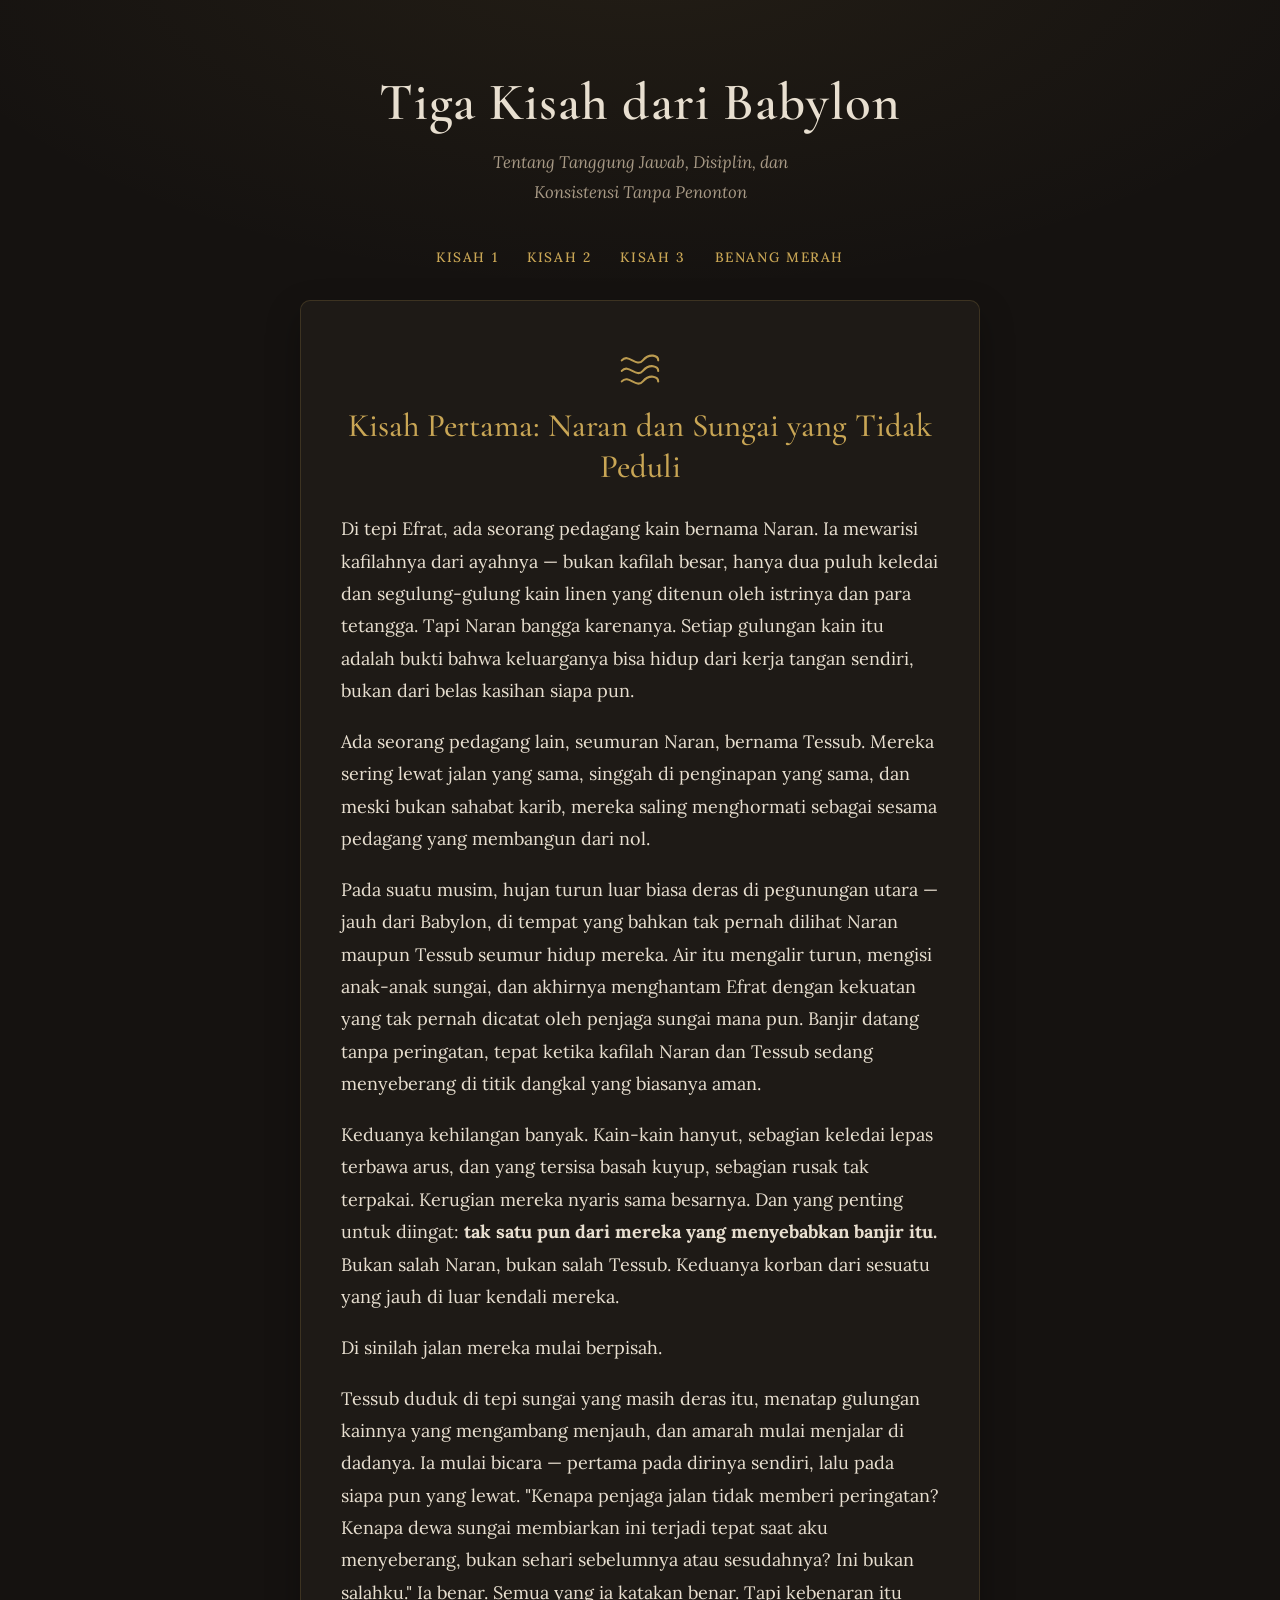
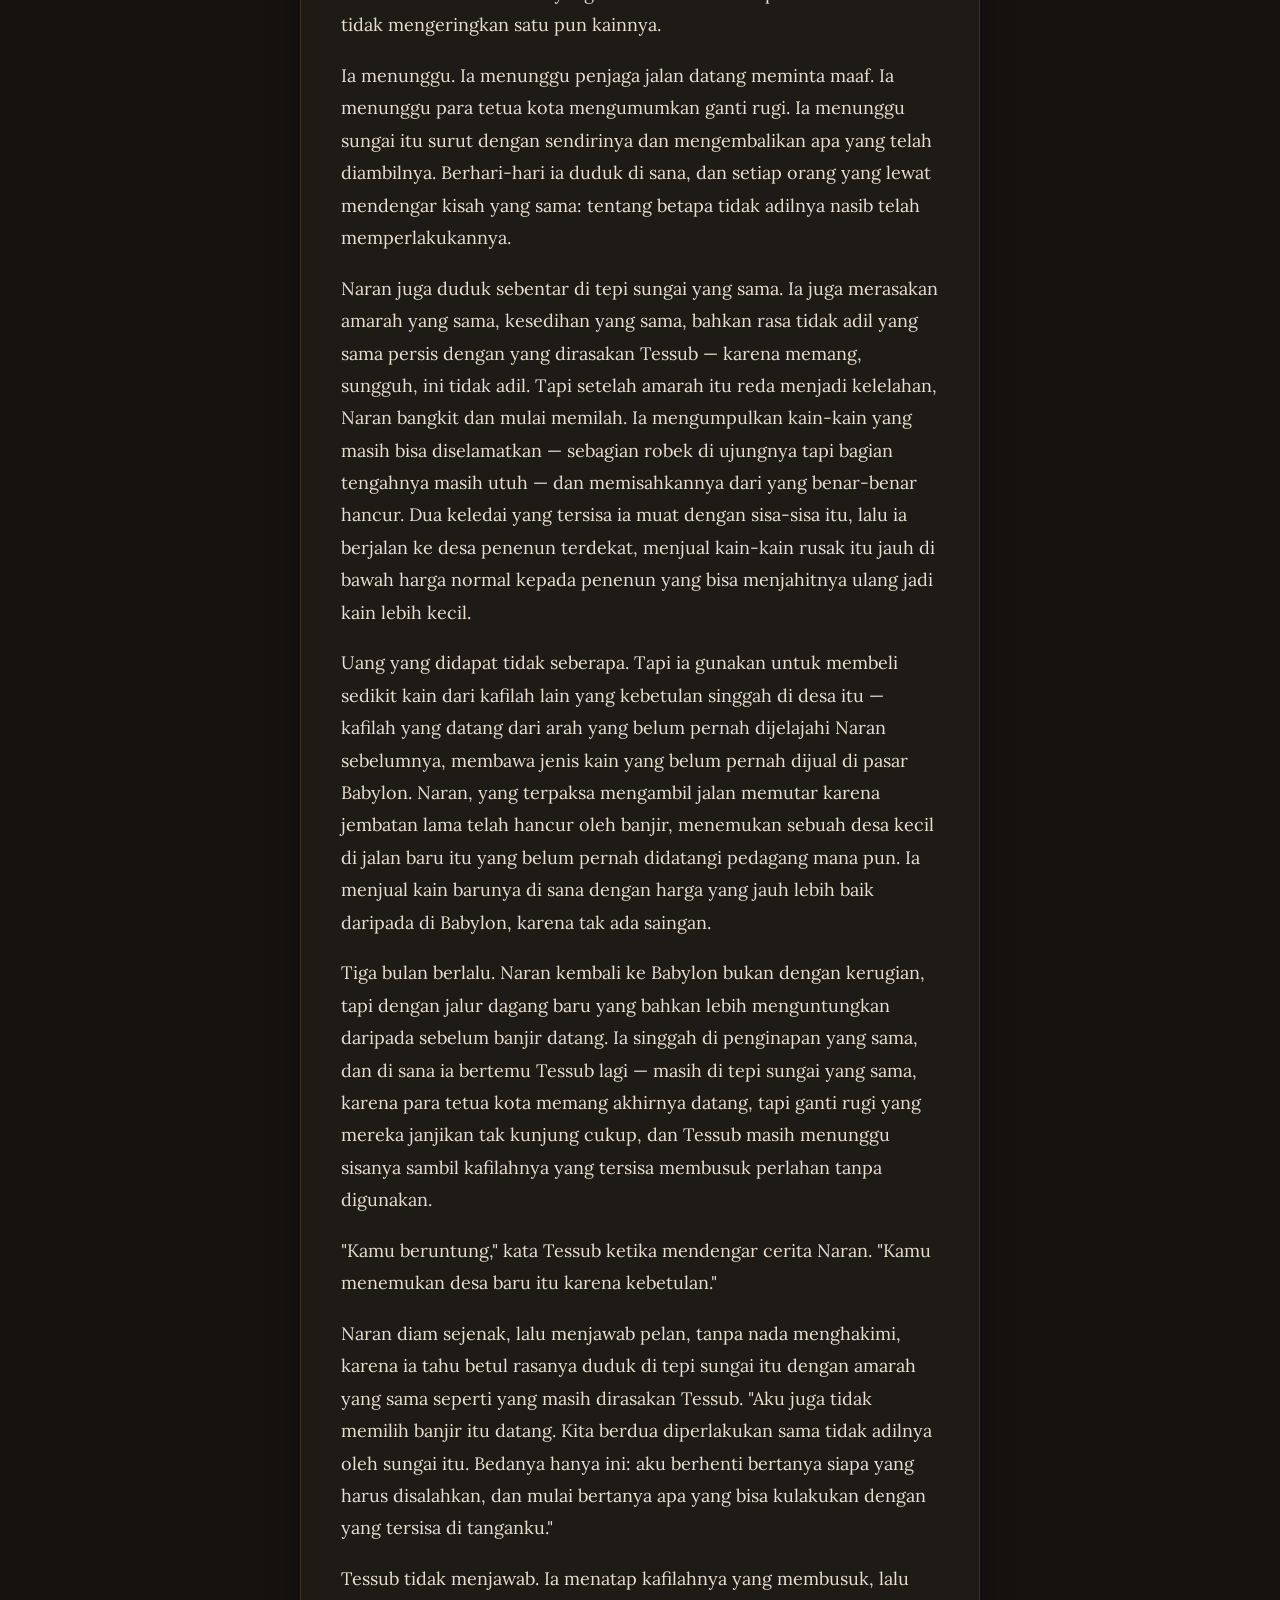
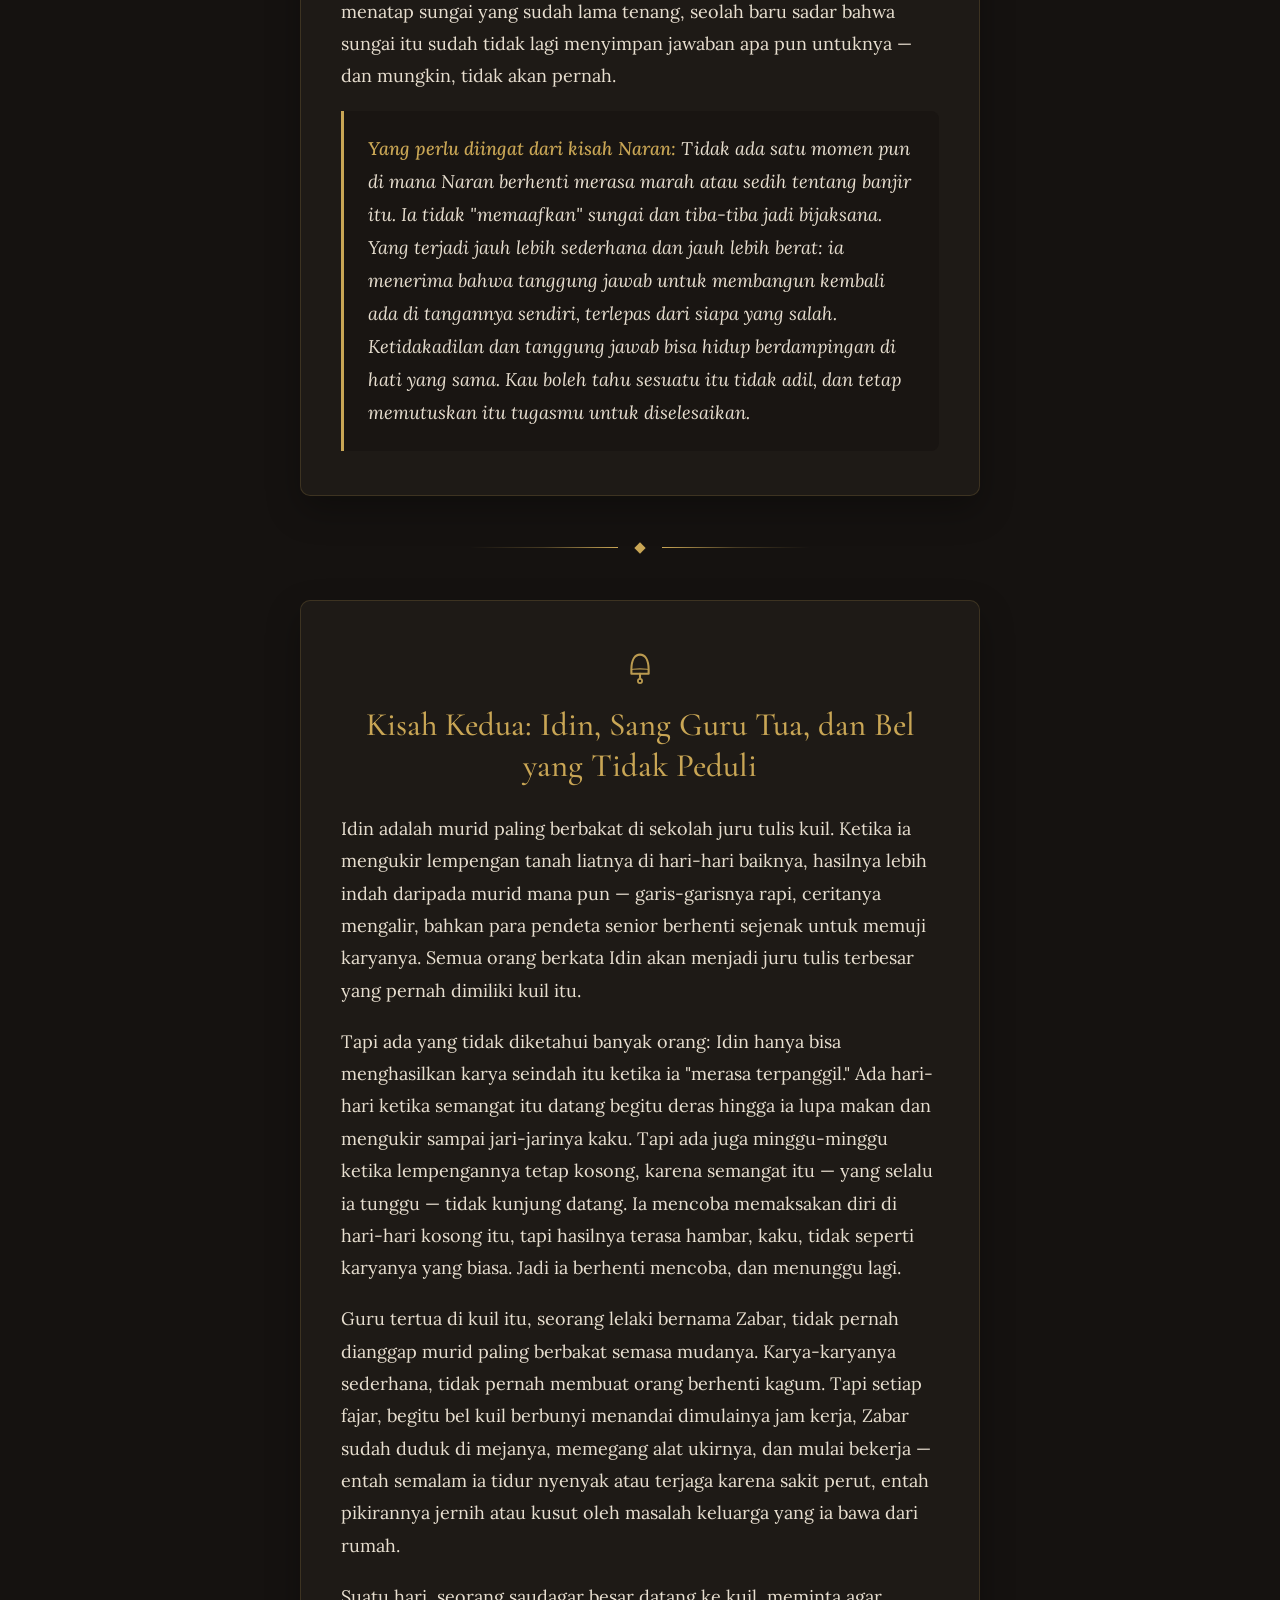
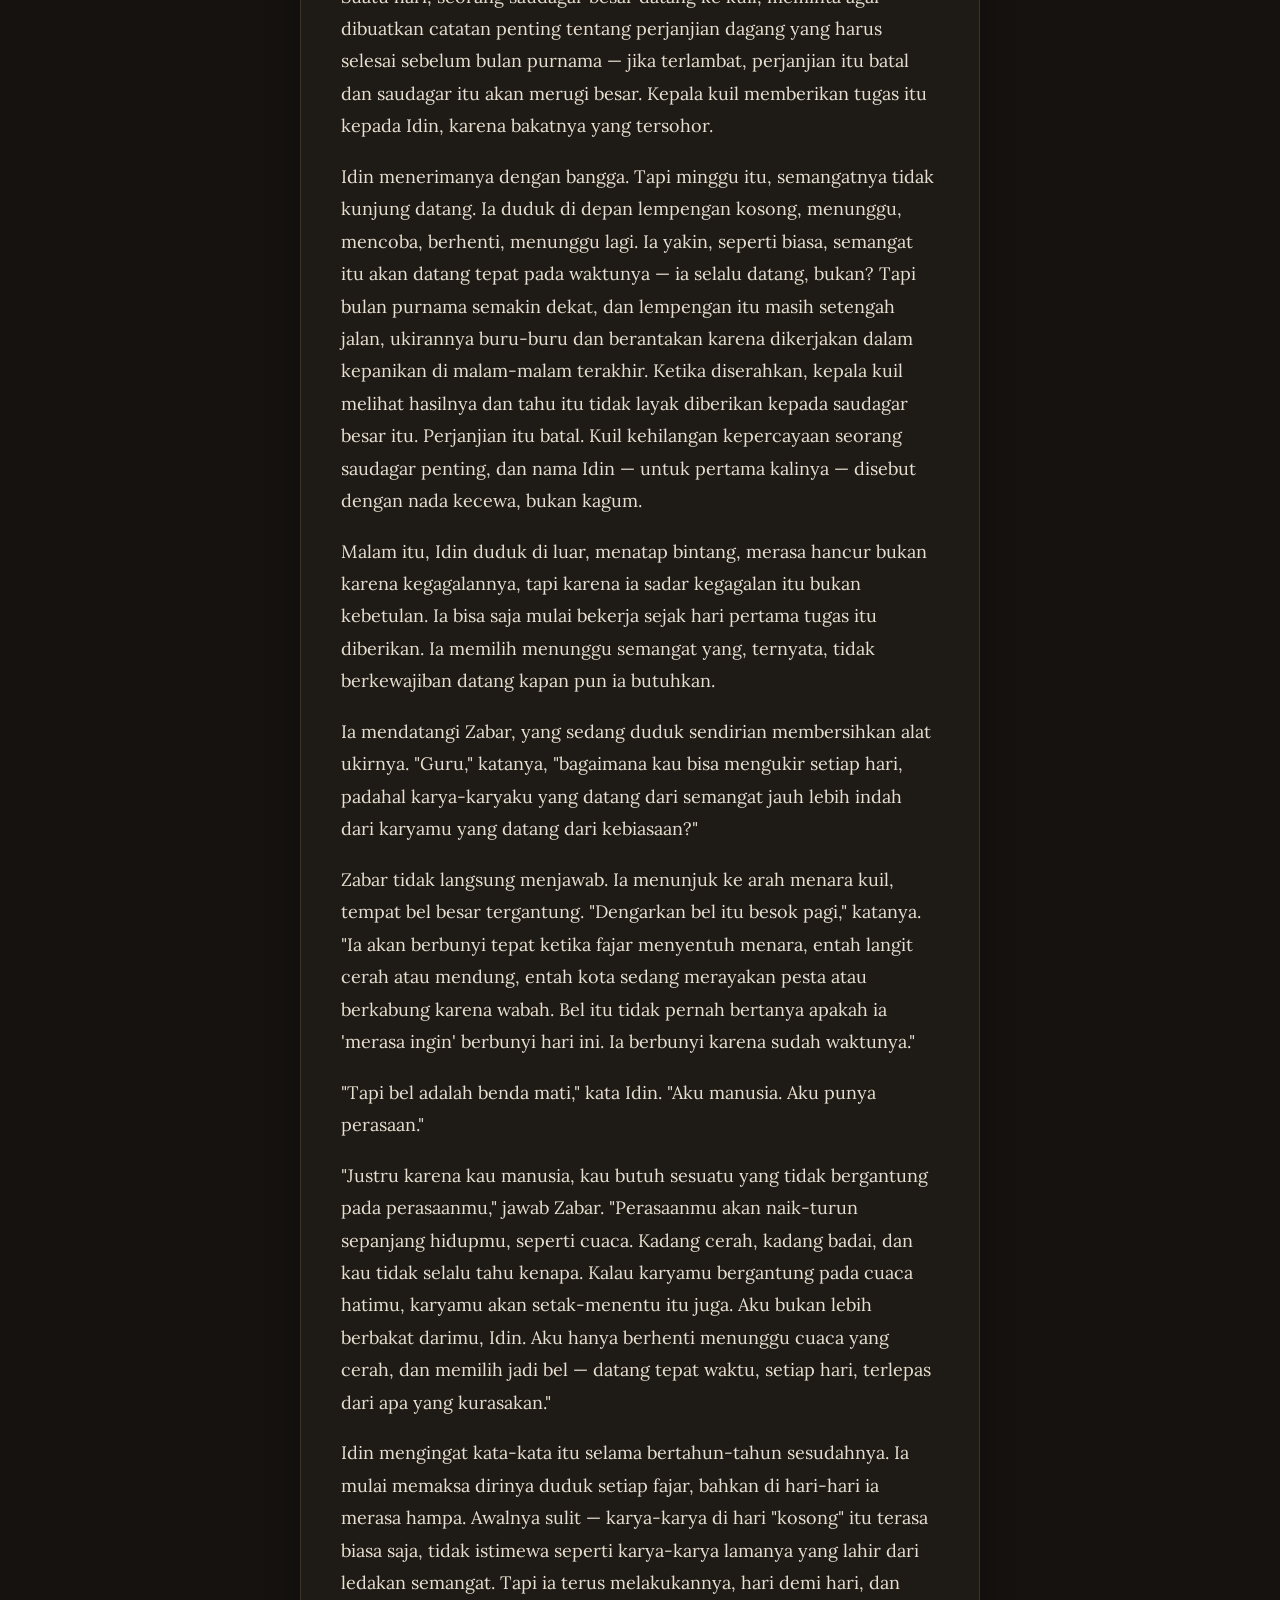
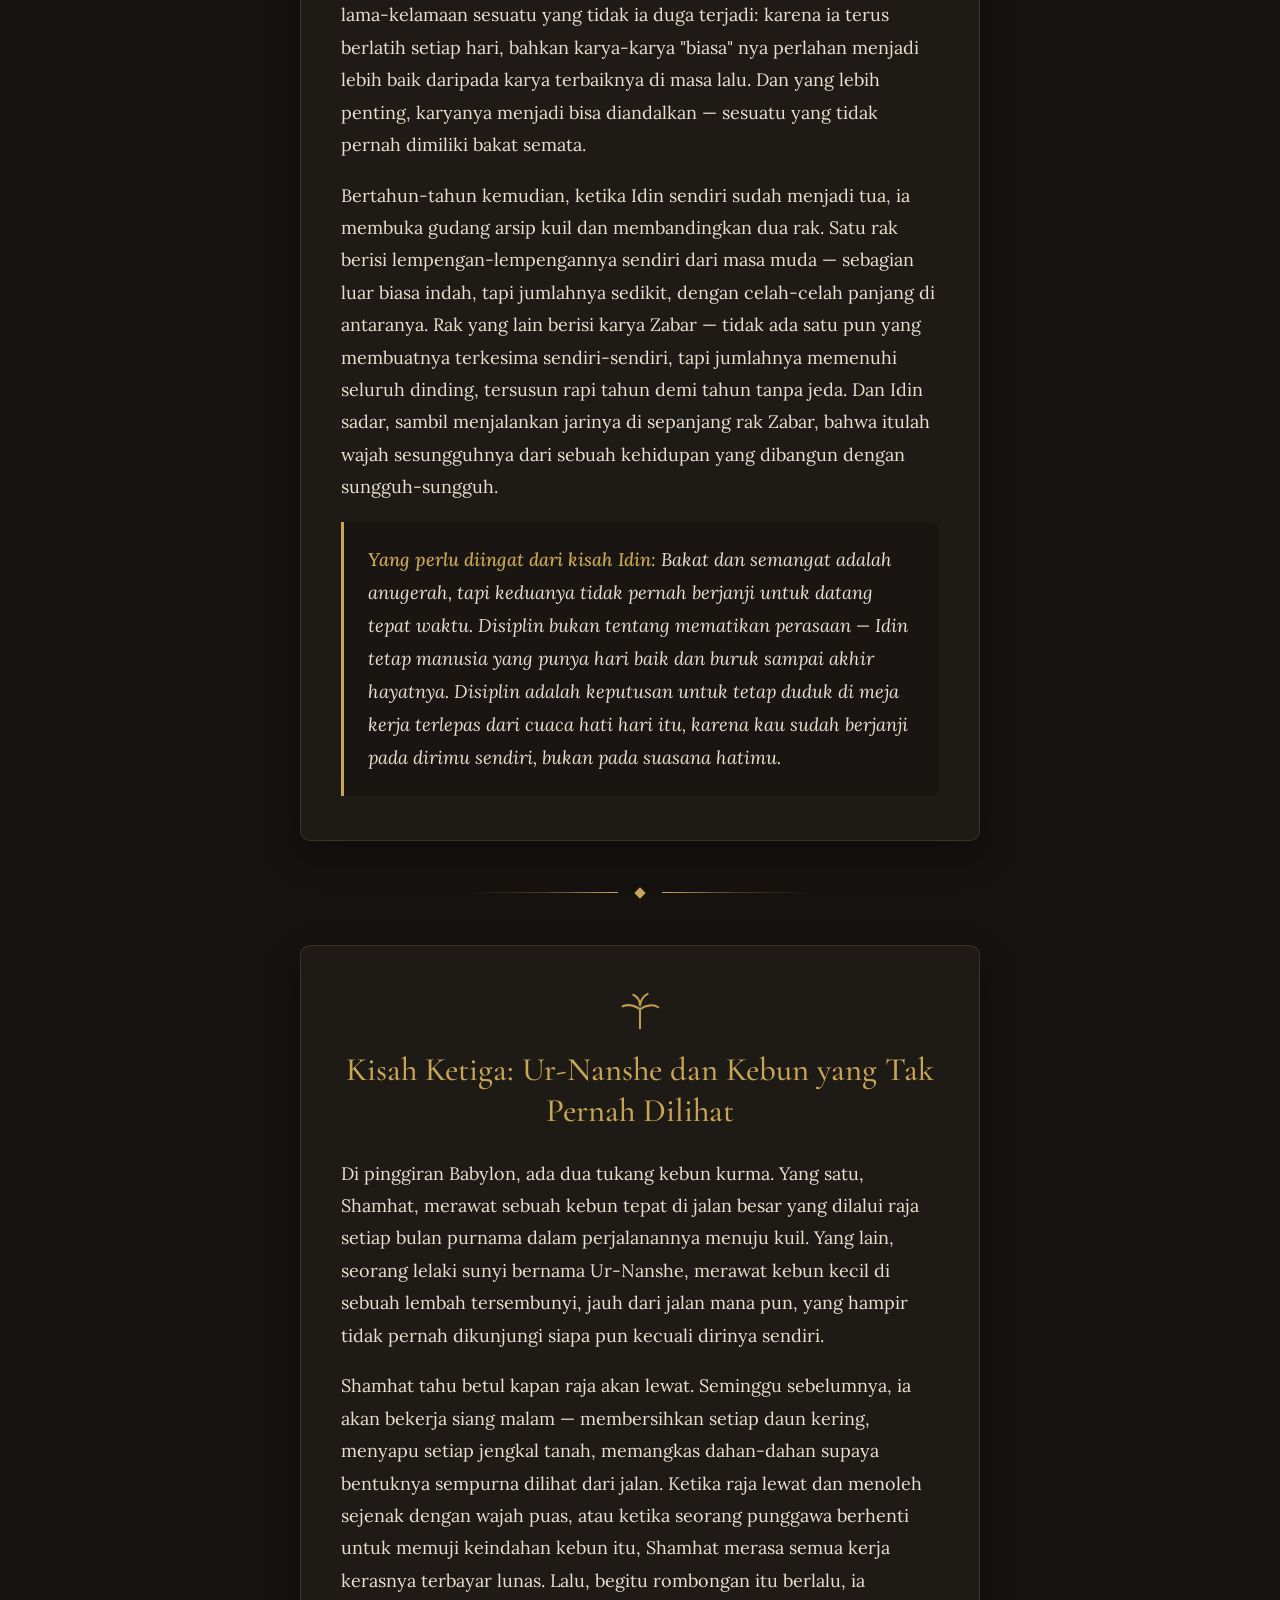
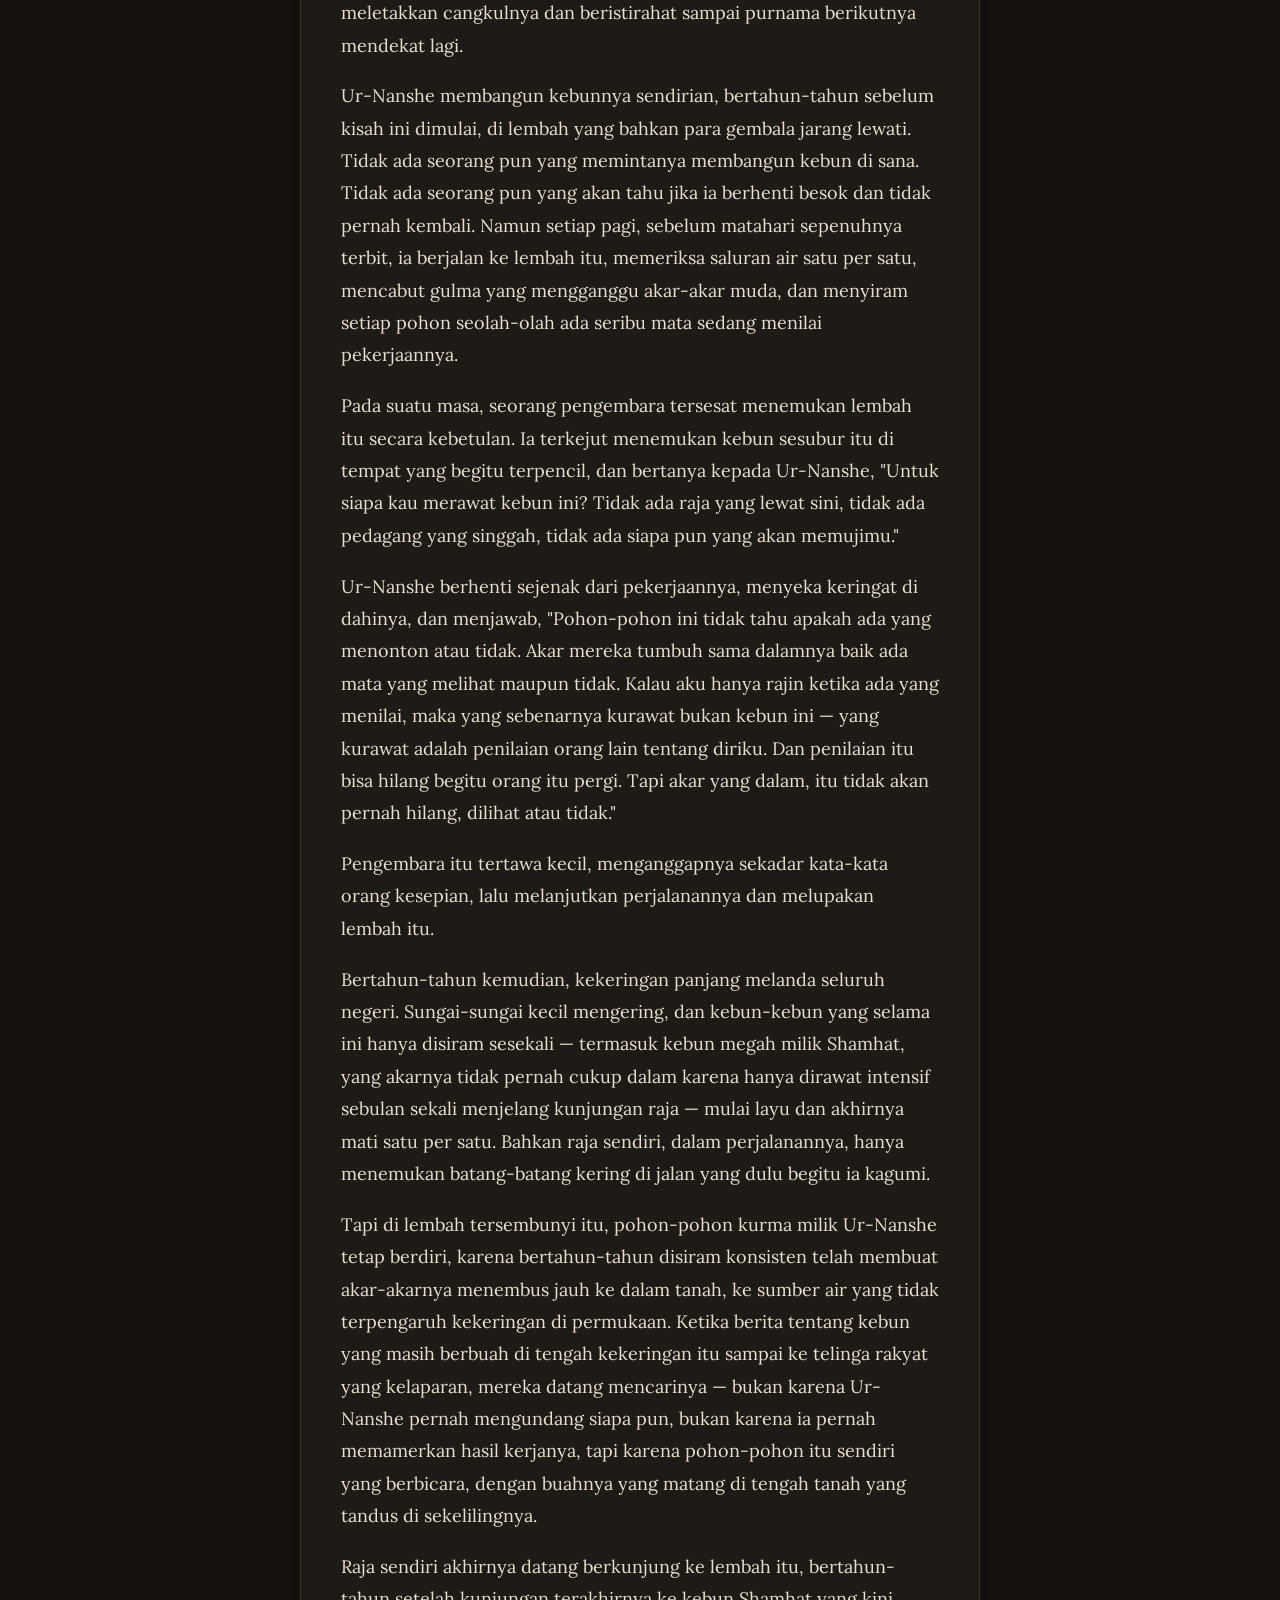
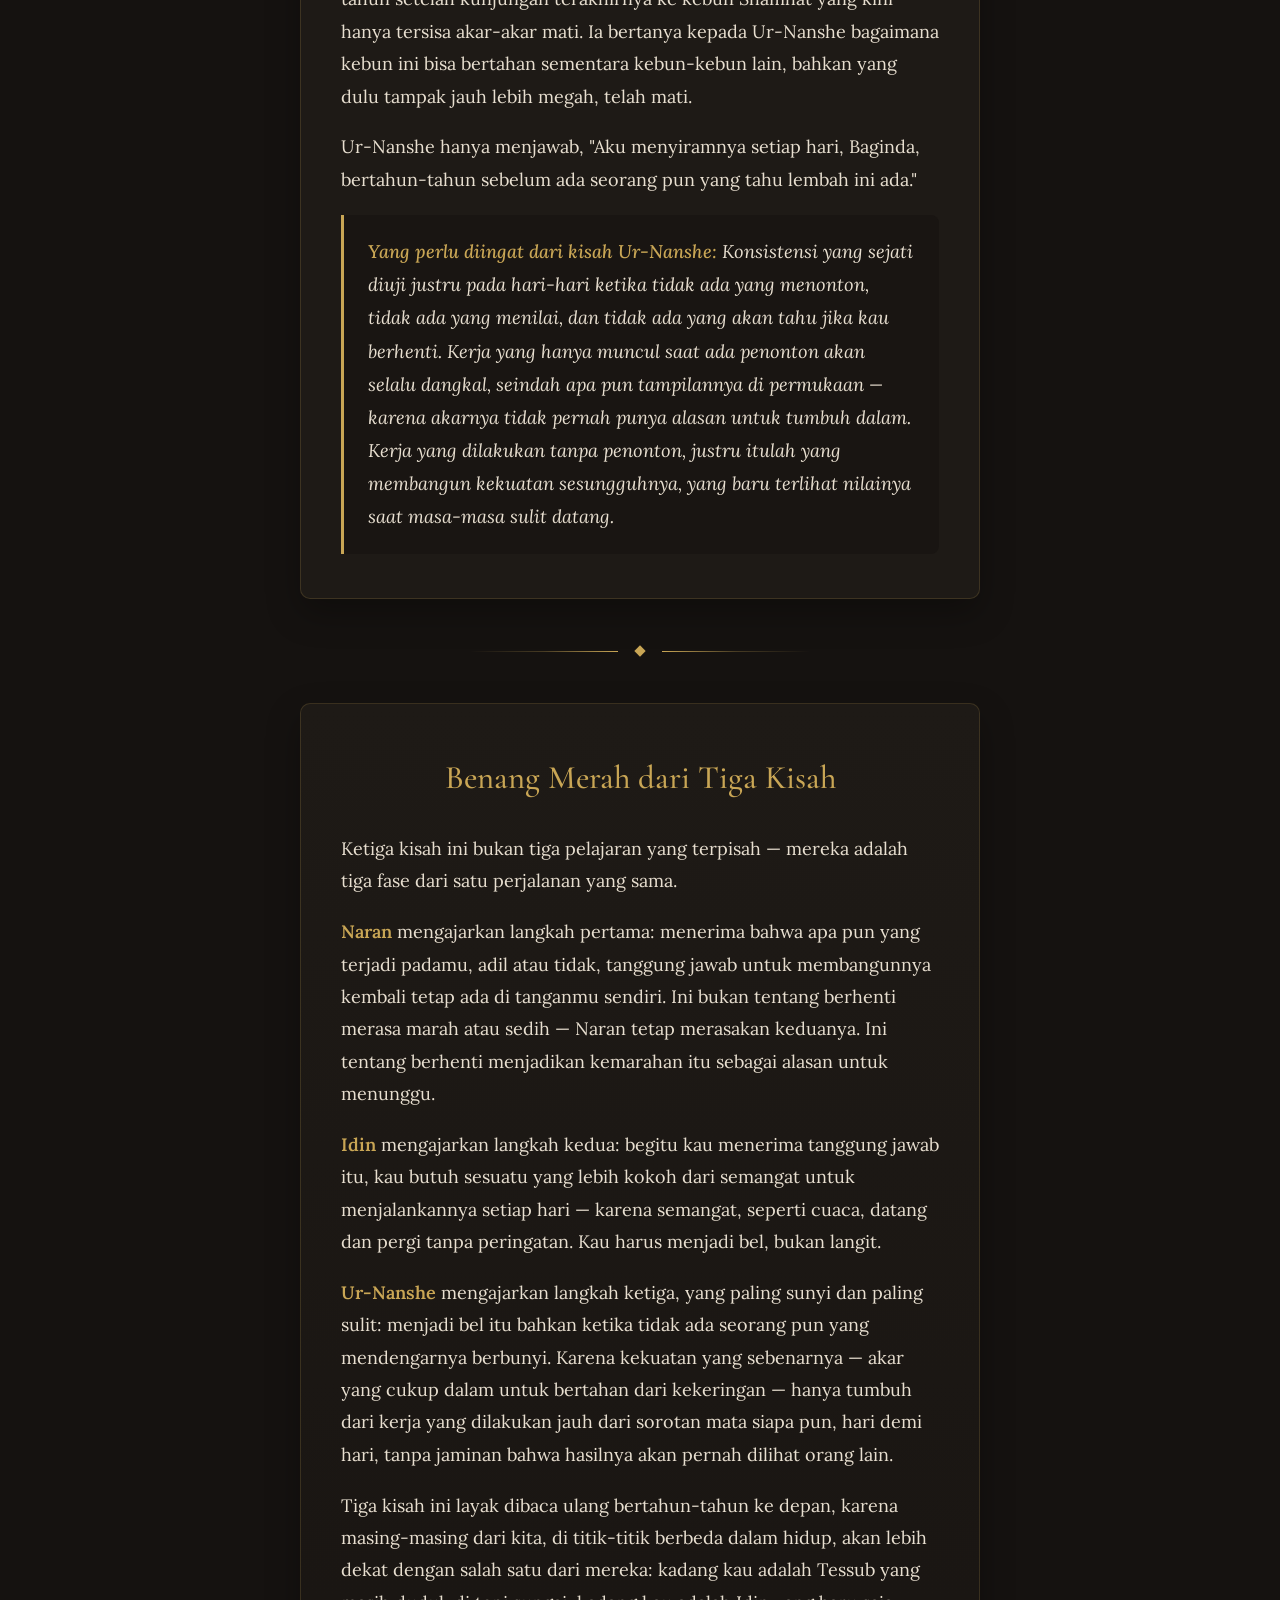
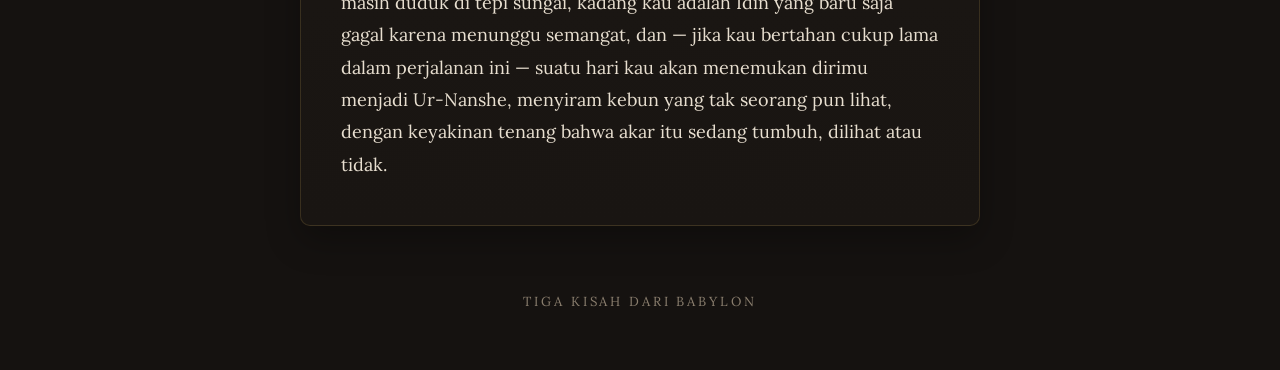
==== Tiga-Kisah-Babylon/index.html @ 353523ea "initial commit" ====
<!DOCTYPE html>
<html lang="id">
<head>
  <meta charset="UTF-8">
  <meta name="viewport" content="width=device-width, initial-scale=1">
  <title>Tiga Kisah dari Babylon</title>
  <link rel="preconnect" href="https://fonts.googleapis.com">
  <link rel="preconnect" href="https://fonts.gstatic.com" crossorigin>
  <link href="https://fonts.googleapis.com/css2?family=Cormorant+Garamond:ital,wght@0,400;0,500;0,600;1,400;1,500&family=Lora:ital,wght@0,400;0,500;1,400;1,500&display=swap" rel="stylesheet">
  <link rel="stylesheet" href="style.css">
</head>
<body>

  <header class="site-header">
    <h1 id="judul-utama">Tiga Kisah dari Babylon</h1>
    <p class="subjudul" id="subjudul">Tentang Tanggung Jawab, Disiplin, dan Konsistensi Tanpa Penonton</p>
  </header>

  <nav class="nav-kisah" aria-label="Lompat ke bagian">
    <details class="nav-mobile">
      <summary>Lompat ke kisah</summary>
      <a href="#kisah-naran">Kisah 1 — Naran</a>
      <a href="#kisah-idin">Kisah 2 — Idin</a>
      <a href="#kisah-ur-nanshe">Kisah 3 — Ur-Nanshe</a>
      <a href="#benang-merah">Benang Merah</a>
    </details>
    <div class="nav-desktop">
      <a href="#kisah-naran">Kisah 1</a>
      <a href="#kisah-idin">Kisah 2</a>
      <a href="#kisah-ur-nanshe">Kisah 3</a>
      <a href="#benang-merah">Benang Merah</a>
    </div>
  </nav>

  <main id="konten" class="konten">
    <p class="status-loading" id="status">Sedang memuat kisah…</p>
  </main>

  <footer class="site-footer">
    <p>Tiga Kisah dari Babylon</p>
  </footer>

  <noscript>
    <p class="noscript-warning">Halaman ini butuh JavaScript untuk merender cerita dari content.json.</p>
  </noscript>

  <script id="content-data" type="application/json">
{
  "judul": "Tiga Kisah dari Babylon",
  "subjudul": "Tentang Tanggung Jawab, Disiplin, dan Konsistensi Tanpa Penonton",
  "kisah": [
    {
      "id": "naran",
      "judul": "Kisah Pertama: Naran dan Sungai yang Tidak Peduli",
      "paragraf": [
        "Di tepi Efrat, ada seorang pedagang kain bernama Naran. Ia mewarisi kafilahnya dari ayahnya — bukan kafilah besar, hanya dua puluh keledai dan segulung-gulung kain linen yang ditenun oleh istrinya dan para tetangga. Tapi Naran bangga karenanya. Setiap gulungan kain itu adalah bukti bahwa keluarganya bisa hidup dari kerja tangan sendiri, bukan dari belas kasihan siapa pun.",
        "Ada seorang pedagang lain, seumuran Naran, bernama Tessub. Mereka sering lewat jalan yang sama, singgah di penginapan yang sama, dan meski bukan sahabat karib, mereka saling menghormati sebagai sesama pedagang yang membangun dari nol.",
        "Pada suatu musim, hujan turun luar biasa deras di pegunungan utara — jauh dari Babylon, di tempat yang bahkan tak pernah dilihat Naran maupun Tessub seumur hidup mereka. Air itu mengalir turun, mengisi anak-anak sungai, dan akhirnya menghantam Efrat dengan kekuatan yang tak pernah dicatat oleh penjaga sungai mana pun. Banjir datang tanpa peringatan, tepat ketika kafilah Naran dan Tessub sedang menyeberang di titik dangkal yang biasanya aman.",
        "Keduanya kehilangan banyak. Kain-kain hanyut, sebagian keledai lepas terbawa arus, dan yang tersisa basah kuyup, sebagian rusak tak terpakai. Kerugian mereka nyaris sama besarnya. Dan yang penting untuk diingat: **tak satu pun dari mereka yang menyebabkan banjir itu.** Bukan salah Naran, bukan salah Tessub. Keduanya korban dari sesuatu yang jauh di luar kendali mereka.",
        "Di sinilah jalan mereka mulai berpisah.",
        "Tessub duduk di tepi sungai yang masih deras itu, menatap gulungan kainnya yang mengambang menjauh, dan amarah mulai menjalar di dadanya. Ia mulai bicara — pertama pada dirinya sendiri, lalu pada siapa pun yang lewat. \"Kenapa penjaga jalan tidak memberi peringatan? Kenapa dewa sungai membiarkan ini terjadi tepat saat aku menyeberang, bukan sehari sebelumnya atau sesudahnya? Ini bukan salahku.\" Ia benar. Semua yang ia katakan benar. Tapi kebenaran itu tidak mengeringkan satu pun kainnya.",
        "Ia menunggu. Ia menunggu penjaga jalan datang meminta maaf. Ia menunggu para tetua kota mengumumkan ganti rugi. Ia menunggu sungai itu surut dengan sendirinya dan mengembalikan apa yang telah diambilnya. Berhari-hari ia duduk di sana, dan setiap orang yang lewat mendengar kisah yang sama: tentang betapa tidak adilnya nasib telah memperlakukannya.",
        "Naran juga duduk sebentar di tepi sungai yang sama. Ia juga merasakan amarah yang sama, kesedihan yang sama, bahkan rasa tidak adil yang sama persis dengan yang dirasakan Tessub — karena memang, sungguh, ini tidak adil. Tapi setelah amarah itu reda menjadi kelelahan, Naran bangkit dan mulai memilah. Ia mengumpulkan kain-kain yang masih bisa diselamatkan — sebagian robek di ujungnya tapi bagian tengahnya masih utuh — dan memisahkannya dari yang benar-benar hancur. Dua keledai yang tersisa ia muat dengan sisa-sisa itu, lalu ia berjalan ke desa penenun terdekat, menjual kain-kain rusak itu jauh di bawah harga normal kepada penenun yang bisa menjahitnya ulang jadi kain lebih kecil.",
        "Uang yang didapat tidak seberapa. Tapi ia gunakan untuk membeli sedikit kain dari kafilah lain yang kebetulan singgah di desa itu — kafilah yang datang dari arah yang belum pernah dijelajahi Naran sebelumnya, membawa jenis kain yang belum pernah dijual di pasar Babylon. Naran, yang terpaksa mengambil jalan memutar karena jembatan lama telah hancur oleh banjir, menemukan sebuah desa kecil di jalan baru itu yang belum pernah didatangi pedagang mana pun. Ia menjual kain barunya di sana dengan harga yang jauh lebih baik daripada di Babylon, karena tak ada saingan.",
        "Tiga bulan berlalu. Naran kembali ke Babylon bukan dengan kerugian, tapi dengan jalur dagang baru yang bahkan lebih menguntungkan daripada sebelum banjir datang. Ia singgah di penginapan yang sama, dan di sana ia bertemu Tessub lagi — masih di tepi sungai yang sama, karena para tetua kota memang akhirnya datang, tapi ganti rugi yang mereka janjikan tak kunjung cukup, dan Tessub masih menunggu sisanya sambil kafilahnya yang tersisa membusuk perlahan tanpa digunakan.",
        "\"Kamu beruntung,\" kata Tessub ketika mendengar cerita Naran. \"Kamu menemukan desa baru itu karena kebetulan.\"",
        "Naran diam sejenak, lalu menjawab pelan, tanpa nada menghakimi, karena ia tahu betul rasanya duduk di tepi sungai itu dengan amarah yang sama seperti yang masih dirasakan Tessub. \"Aku juga tidak memilih banjir itu datang. Kita berdua diperlakukan sama tidak adilnya oleh sungai itu. Bedanya hanya ini: aku berhenti bertanya siapa yang harus disalahkan, dan mulai bertanya apa yang bisa kulakukan dengan yang tersisa di tanganku.\"",
        "Tessub tidak menjawab. Ia menatap kafilahnya yang membusuk, lalu menatap sungai yang sudah lama tenang, seolah baru sadar bahwa sungai itu sudah tidak lagi menyimpan jawaban apa pun untuknya — dan mungkin, tidak akan pernah."
      ],
      "paragrafPenutup": "**Yang perlu diingat dari kisah Naran:** Tidak ada satu momen pun di mana Naran berhenti merasa marah atau sedih tentang banjir itu. Ia tidak \"memaafkan\" sungai dan tiba-tiba jadi bijaksana. Yang terjadi jauh lebih sederhana dan jauh lebih berat: ia menerima bahwa tanggung jawab untuk membangun kembali ada di tangannya sendiri, terlepas dari siapa yang salah. Ketidakadilan dan tanggung jawab bisa hidup berdampingan di hati yang sama. Kau boleh tahu sesuatu itu tidak adil, dan tetap memutuskan itu tugasmu untuk diselesaikan."
    },
    {
      "id": "idin",
      "judul": "Kisah Kedua: Idin, Sang Guru Tua, dan Bel yang Tidak Peduli",
      "paragraf": [
        "Idin adalah murid paling berbakat di sekolah juru tulis kuil. Ketika ia mengukir lempengan tanah liatnya di hari-hari baiknya, hasilnya lebih indah daripada murid mana pun — garis-garisnya rapi, ceritanya mengalir, bahkan para pendeta senior berhenti sejenak untuk memuji karyanya. Semua orang berkata Idin akan menjadi juru tulis terbesar yang pernah dimiliki kuil itu.",
        "Tapi ada yang tidak diketahui banyak orang: Idin hanya bisa menghasilkan karya seindah itu ketika ia \"merasa terpanggil.\" Ada hari-hari ketika semangat itu datang begitu deras hingga ia lupa makan dan mengukir sampai jari-jarinya kaku. Tapi ada juga minggu-minggu ketika lempengannya tetap kosong, karena semangat itu — yang selalu ia tunggu — tidak kunjung datang. Ia mencoba memaksakan diri di hari-hari kosong itu, tapi hasilnya terasa hambar, kaku, tidak seperti karyanya yang biasa. Jadi ia berhenti mencoba, dan menunggu lagi.",
        "Guru tertua di kuil itu, seorang lelaki bernama Zabar, tidak pernah dianggap murid paling berbakat semasa mudanya. Karya-karyanya sederhana, tidak pernah membuat orang berhenti kagum. Tapi setiap fajar, begitu bel kuil berbunyi menandai dimulainya jam kerja, Zabar sudah duduk di mejanya, memegang alat ukirnya, dan mulai bekerja — entah semalam ia tidur nyenyak atau terjaga karena sakit perut, entah pikirannya jernih atau kusut oleh masalah keluarga yang ia bawa dari rumah.",
        "Suatu hari, seorang saudagar besar datang ke kuil, meminta agar dibuatkan catatan penting tentang perjanjian dagang yang harus selesai sebelum bulan purnama — jika terlambat, perjanjian itu batal dan saudagar itu akan merugi besar. Kepala kuil memberikan tugas itu kepada Idin, karena bakatnya yang tersohor.",
        "Idin menerimanya dengan bangga. Tapi minggu itu, semangatnya tidak kunjung datang. Ia duduk di depan lempengan kosong, menunggu, mencoba, berhenti, menunggu lagi. Ia yakin, seperti biasa, semangat itu akan datang tepat pada waktunya — ia selalu datang, bukan? Tapi bulan purnama semakin dekat, dan lempengan itu masih setengah jalan, ukirannya buru-buru dan berantakan karena dikerjakan dalam kepanikan di malam-malam terakhir. Ketika diserahkan, kepala kuil melihat hasilnya dan tahu itu tidak layak diberikan kepada saudagar besar itu. Perjanjian itu batal. Kuil kehilangan kepercayaan seorang saudagar penting, dan nama Idin — untuk pertama kalinya — disebut dengan nada kecewa, bukan kagum.",
        "Malam itu, Idin duduk di luar, menatap bintang, merasa hancur bukan karena kegagalannya, tapi karena ia sadar kegagalan itu bukan kebetulan. Ia bisa saja mulai bekerja sejak hari pertama tugas itu diberikan. Ia memilih menunggu semangat yang, ternyata, tidak berkewajiban datang kapan pun ia butuhkan.",
        "Ia mendatangi Zabar, yang sedang duduk sendirian membersihkan alat ukirnya. \"Guru,\" katanya, \"bagaimana kau bisa mengukir setiap hari, padahal karya-karyaku yang datang dari semangat jauh lebih indah dari karyamu yang datang dari kebiasaan?\"",
        "Zabar tidak langsung menjawab. Ia menunjuk ke arah menara kuil, tempat bel besar tergantung. \"Dengarkan bel itu besok pagi,\" katanya. \"Ia akan berbunyi tepat ketika fajar menyentuh menara, entah langit cerah atau mendung, entah kota sedang merayakan pesta atau berkabung karena wabah. Bel itu tidak pernah bertanya apakah ia 'merasa ingin' berbunyi hari ini. Ia berbunyi karena sudah waktunya.\"",
        "\"Tapi bel adalah benda mati,\" kata Idin. \"Aku manusia. Aku punya perasaan.\"",
        "\"Justru karena kau manusia, kau butuh sesuatu yang tidak bergantung pada perasaanmu,\" jawab Zabar. \"Perasaanmu akan naik-turun sepanjang hidupmu, seperti cuaca. Kadang cerah, kadang badai, dan kau tidak selalu tahu kenapa. Kalau karyamu bergantung pada cuaca hatimu, karyamu akan setak-menentu itu juga. Aku bukan lebih berbakat darimu, Idin. Aku hanya berhenti menunggu cuaca yang cerah, dan memilih jadi bel — datang tepat waktu, setiap hari, terlepas dari apa yang kurasakan.\"",
        "Idin mengingat kata-kata itu selama bertahun-tahun sesudahnya. Ia mulai memaksa dirinya duduk setiap fajar, bahkan di hari-hari ia merasa hampa. Awalnya sulit — karya-karya di hari \"kosong\" itu terasa biasa saja, tidak istimewa seperti karya-karya lamanya yang lahir dari ledakan semangat. Tapi ia terus melakukannya, hari demi hari, dan lama-kelamaan sesuatu yang tidak ia duga terjadi: karena ia terus berlatih setiap hari, bahkan karya-karya \"biasa\" nya perlahan menjadi lebih baik daripada karya terbaiknya di masa lalu. Dan yang lebih penting, karyanya menjadi bisa diandalkan — sesuatu yang tidak pernah dimiliki bakat semata.",
        "Bertahun-tahun kemudian, ketika Idin sendiri sudah menjadi tua, ia membuka gudang arsip kuil dan membandingkan dua rak. Satu rak berisi lempengan-lempengannya sendiri dari masa muda — sebagian luar biasa indah, tapi jumlahnya sedikit, dengan celah-celah panjang di antaranya. Rak yang lain berisi karya Zabar — tidak ada satu pun yang membuatnya terkesima sendiri-sendiri, tapi jumlahnya memenuhi seluruh dinding, tersusun rapi tahun demi tahun tanpa jeda. Dan Idin sadar, sambil menjalankan jarinya di sepanjang rak Zabar, bahwa itulah wajah sesungguhnya dari sebuah kehidupan yang dibangun dengan sungguh-sungguh."
      ],
      "paragrafPenutup": "**Yang perlu diingat dari kisah Idin:** Bakat dan semangat adalah anugerah, tapi keduanya tidak pernah berjanji untuk datang tepat waktu. Disiplin bukan tentang mematikan perasaan — Idin tetap manusia yang punya hari baik dan buruk sampai akhir hayatnya. Disiplin adalah keputusan untuk tetap duduk di meja kerja terlepas dari cuaca hati hari itu, karena kau sudah berjanji pada dirimu sendiri, bukan pada suasana hatimu."
    },
    {
      "id": "ur-nanshe",
      "judul": "Kisah Ketiga: Ur-Nanshe dan Kebun yang Tak Pernah Dilihat",
      "paragraf": [
        "Di pinggiran Babylon, ada dua tukang kebun kurma. Yang satu, Shamhat, merawat sebuah kebun tepat di jalan besar yang dilalui raja setiap bulan purnama dalam perjalanannya menuju kuil. Yang lain, seorang lelaki sunyi bernama Ur-Nanshe, merawat kebun kecil di sebuah lembah tersembunyi, jauh dari jalan mana pun, yang hampir tidak pernah dikunjungi siapa pun kecuali dirinya sendiri.",
        "Shamhat tahu betul kapan raja akan lewat. Seminggu sebelumnya, ia akan bekerja siang malam — membersihkan setiap daun kering, menyapu setiap jengkal tanah, memangkas dahan-dahan supaya bentuknya sempurna dilihat dari jalan. Ketika raja lewat dan menoleh sejenak dengan wajah puas, atau ketika seorang punggawa berhenti untuk memuji keindahan kebun itu, Shamhat merasa semua kerja kerasnya terbayar lunas. Lalu, begitu rombongan itu berlalu, ia meletakkan cangkulnya dan beristirahat sampai purnama berikutnya mendekat lagi.",
        "Ur-Nanshe membangun kebunnya sendirian, bertahun-tahun sebelum kisah ini dimulai, di lembah yang bahkan para gembala jarang lewati. Tidak ada seorang pun yang memintanya membangun kebun di sana. Tidak ada seorang pun yang akan tahu jika ia berhenti besok dan tidak pernah kembali. Namun setiap pagi, sebelum matahari sepenuhnya terbit, ia berjalan ke lembah itu, memeriksa saluran air satu per satu, mencabut gulma yang mengganggu akar-akar muda, dan menyiram setiap pohon seolah-olah ada seribu mata sedang menilai pekerjaannya.",
        "Pada suatu masa, seorang pengembara tersesat menemukan lembah itu secara kebetulan. Ia terkejut menemukan kebun sesubur itu di tempat yang begitu terpencil, dan bertanya kepada Ur-Nanshe, \"Untuk siapa kau merawat kebun ini? Tidak ada raja yang lewat sini, tidak ada pedagang yang singgah, tidak ada siapa pun yang akan memujimu.\"",
        "Ur-Nanshe berhenti sejenak dari pekerjaannya, menyeka keringat di dahinya, dan menjawab, \"Pohon-pohon ini tidak tahu apakah ada yang menonton atau tidak. Akar mereka tumbuh sama dalamnya baik ada mata yang melihat maupun tidak. Kalau aku hanya rajin ketika ada yang menilai, maka yang sebenarnya kurawat bukan kebun ini — yang kurawat adalah penilaian orang lain tentang diriku. Dan penilaian itu bisa hilang begitu orang itu pergi. Tapi akar yang dalam, itu tidak akan pernah hilang, dilihat atau tidak.\"",
        "Pengembara itu tertawa kecil, menganggapnya sekadar kata-kata orang kesepian, lalu melanjutkan perjalanannya dan melupakan lembah itu.",
        "Bertahun-tahun kemudian, kekeringan panjang melanda seluruh negeri. Sungai-sungai kecil mengering, dan kebun-kebun yang selama ini hanya disiram sesekali — termasuk kebun megah milik Shamhat, yang akarnya tidak pernah cukup dalam karena hanya dirawat intensif sebulan sekali menjelang kunjungan raja — mulai layu dan akhirnya mati satu per satu. Bahkan raja sendiri, dalam perjalanannya, hanya menemukan batang-batang kering di jalan yang dulu begitu ia kagumi.",
        "Tapi di lembah tersembunyi itu, pohon-pohon kurma milik Ur-Nanshe tetap berdiri, karena bertahun-tahun disiram konsisten telah membuat akar-akarnya menembus jauh ke dalam tanah, ke sumber air yang tidak terpengaruh kekeringan di permukaan. Ketika berita tentang kebun yang masih berbuah di tengah kekeringan itu sampai ke telinga rakyat yang kelaparan, mereka datang mencarinya — bukan karena Ur-Nanshe pernah mengundang siapa pun, bukan karena ia pernah memamerkan hasil kerjanya, tapi karena pohon-pohon itu sendiri yang berbicara, dengan buahnya yang matang di tengah tanah yang tandus di sekelilingnya.",
        "Raja sendiri akhirnya datang berkunjung ke lembah itu, bertahun-tahun setelah kunjungan terakhirnya ke kebun Shamhat yang kini hanya tersisa akar-akar mati. Ia bertanya kepada Ur-Nanshe bagaimana kebun ini bisa bertahan sementara kebun-kebun lain, bahkan yang dulu tampak jauh lebih megah, telah mati.",
        "Ur-Nanshe hanya menjawab, \"Aku menyiramnya setiap hari, Baginda, bertahun-tahun sebelum ada seorang pun yang tahu lembah ini ada.\""
      ],
      "paragrafPenutup": "**Yang perlu diingat dari kisah Ur-Nanshe:** Konsistensi yang sejati diuji justru pada hari-hari ketika tidak ada yang menonton, tidak ada yang menilai, dan tidak ada yang akan tahu jika kau berhenti. Kerja yang hanya muncul saat ada penonton akan selalu dangkal, seindah apa pun tampilannya di permukaan — karena akarnya tidak pernah punya alasan untuk tumbuh dalam. Kerja yang dilakukan tanpa penonton, justru itulah yang membangun kekuatan sesungguhnya, yang baru terlihat nilainya saat masa-masa sulit datang."
    }
  ],
  "benangMerah": {
    "judul": "Benang Merah dari Tiga Kisah",
    "paragraf": [
      "Ketiga kisah ini bukan tiga pelajaran yang terpisah — mereka adalah tiga fase dari satu perjalanan yang sama.",
      "**Naran** mengajarkan langkah pertama: menerima bahwa apa pun yang terjadi padamu, adil atau tidak, tanggung jawab untuk membangunnya kembali tetap ada di tanganmu sendiri. Ini bukan tentang berhenti merasa marah atau sedih — Naran tetap merasakan keduanya. Ini tentang berhenti menjadikan kemarahan itu sebagai alasan untuk menunggu.",
      "**Idin** mengajarkan langkah kedua: begitu kau menerima tanggung jawab itu, kau butuh sesuatu yang lebih kokoh dari semangat untuk menjalankannya setiap hari — karena semangat, seperti cuaca, datang dan pergi tanpa peringatan. Kau harus menjadi bel, bukan langit.",
      "**Ur-Nanshe** mengajarkan langkah ketiga, yang paling sunyi dan paling sulit: menjadi bel itu bahkan ketika tidak ada seorang pun yang mendengarnya berbunyi. Karena kekuatan yang sebenarnya — akar yang cukup dalam untuk bertahan dari kekeringan — hanya tumbuh dari kerja yang dilakukan jauh dari sorotan mata siapa pun, hari demi hari, tanpa jaminan bahwa hasilnya akan pernah dilihat orang lain.",
      "Tiga kisah ini layak dibaca ulang bertahun-tahun ke depan, karena masing-masing dari kita, di titik-titik berbeda dalam hidup, akan lebih dekat dengan salah satu dari mereka: kadang kau adalah Tessub yang masih duduk di tepi sungai, kadang kau adalah Idin yang baru saja gagal karena menunggu semangat, dan — jika kau bertahan cukup lama dalam perjalanan ini — suatu hari kau akan menemukan dirimu menjadi Ur-Nanshe, menyiram kebun yang tak seorang pun lihat, dengan keyakinan tenang bahwa akar itu sedang tumbuh, dilihat atau tidak."
    ]
  }
}
  </script>
  <script src="script.js"></script>
</body>
</html>
---- Tiga-Kisah-Babylon/style.css ----
/* ============================================================
   Tiga Kisah dari Babylon — tema gelap hangat bernuansa kuno
   ============================================================ */

:root {
  --bg: #151210;
  --bg-panel: #1e1a16;
  --bg-panel-deep: #191512;
  --teks: #e8dfd0;
  --teks-muted: #a89a86;
  --aksen: #c9a655;
  --aksen-dim: rgba(201, 166, 85, 0.28);
  --aksen-faint: rgba(201, 166, 85, 0.12);
  --border: rgba(201, 166, 85, 0.18);
  --font-heading: "Cormorant Garamond", "Palatino Linotype", Palatino, Georgia, serif;
  --font-body: "Lora", "Crimson Pro", Georgia, "Times New Roman", serif;
}

* {
  box-sizing: border-box;
}

html {
  scroll-behavior: smooth;
}

body {
  margin: 0;
  background-color: var(--bg);
  background-image: radial-gradient(1100px 520px at 50% -8%, rgba(201, 166, 85, 0.08), transparent 70%);
  background-attachment: fixed;
  color: var(--teks);
  font-family: var(--font-body);
  font-size: 1.125rem;
  line-height: 1.8;
  -webkit-font-smoothing: antialiased;
  text-rendering: optimizeLegibility;
}

section[id] {
  scroll-margin-top: 1.25rem;
}

::selection {
  background: var(--aksen-dim);
  color: var(--teks);
}

/* ---------- Header ---------- */

.site-header {
  max-width: 720px;
  margin: 0 auto;
  padding: 4.5rem 1.25rem 0;
  text-align: center;
}

.site-header h1 {
  margin: 0;
  font-family: var(--font-heading);
  font-weight: 600;
  font-size: clamp(2.1rem, 5vw, 3.3rem);
  line-height: 1.15;
  color: var(--teks);
  letter-spacing: 0.02em;
}

.subjudul {
  margin: 0.9rem auto 0;
  font-style: italic;
  font-size: 1.05rem;
  color: var(--teks-muted);
  max-width: 34ch;
}

/* ---------- Nav ---------- */

.nav-kisah {
  max-width: 720px;
  margin: 2rem auto 0;
  padding: 0 1.25rem;
  text-align: center;
}

.nav-desktop {
  display: flex;
  justify-content: center;
  flex-wrap: wrap;
  gap: 0.4rem 1.6rem;
}

.nav-desktop a {
  color: var(--aksen);
  text-decoration: none;
  font-size: 0.85rem;
  font-weight: 500;
  letter-spacing: 0.12em;
  text-transform: uppercase;
  padding: 0.35rem 0.1rem;
  border-bottom: 1px solid transparent;
  transition: border-color 0.2s ease, color 0.2s ease;
}

.nav-desktop a:hover,
.nav-desktop a:focus-visible {
  border-bottom-color: var(--aksen);
  color: #e0c987;
}

.nav-mobile {
  display: none;
}

/* ---------- Layout konten ---------- */

.konten {
  max-width: 720px;
  margin: 0 auto;
  padding: 1.5rem 1.25rem 4rem;
}

.status-loading,
.noscript-warning {
  text-align: center;
  font-style: italic;
  color: var(--teks-muted);
  padding: 3.5rem 0;
}

.noscript-warning {
  font-style: normal;
}

/* ---------- Section kisah ---------- */

.kisah {
  background: var(--bg-panel);
  border: 1px solid var(--border);
  border-radius: 10px;
  padding: 2.75rem 2.5rem;
  box-shadow: 0 14px 34px rgba(0, 0, 0, 0.28);
}

.kisah-header {
  text-align: center;
  margin-bottom: 1.6rem;
}

.kisah-ikon {
  display: block;
  margin: 0 auto 0.9rem;
  width: 46px;
  height: 46px;
  color: var(--aksen);
  opacity: 0.92;
}

.kisah h2 {
  margin: 0;
  font-family: var(--font-heading);
  font-weight: 500;
  font-size: clamp(1.55rem, 3.4vw, 2.05rem);
  line-height: 1.25;
  color: var(--aksen);
}

.kisah p {
  margin: 0 0 1.15rem;
}

.kisah p:last-child {
  margin-bottom: 0;
}

/* Kotak "Yang perlu diingat" — inti pelajaran tiap kisah */

.penutup {
  margin-top: 1.9rem;
  padding: 1.3rem 1.5rem 1.35rem;
  background: var(--bg-panel-deep);
  border-left: 3px solid var(--aksen);
  border-radius: 0 8px 8px 0;
  font-style: italic;
  font-size: 1.02em;
  color: var(--teks);
}

.penutup strong {
  color: var(--aksen);
  font-weight: 500;
}

/* ---------- Benang merah ---------- */

.benang-merah {
  background: linear-gradient(180deg, var(--bg-panel) 0%, var(--bg-panel-deep) 100%);
  border: 1px solid var(--border);
  border-radius: 10px;
  padding: 2.75rem 2.5rem;
  box-shadow: 0 14px 34px rgba(0, 0, 0, 0.28);
}

.benang-merah h2 {
  margin: 0 0 1.6rem;
  font-family: var(--font-heading);
  font-weight: 500;
  font-size: clamp(1.55rem, 3.4vw, 2.05rem);
  text-align: center;
  color: var(--aksen);
}

.benang-merah p {
  margin: 0 0 1.15rem;
}

.benang-merah p:last-child {
  margin-bottom: 0;
}

.benang-merah strong {
  color: var(--aksen);
  font-weight: 600;
}

/* ---------- Ornamen pembatas antar kisah ---------- */

.ornament {
  display: flex;
  align-items: center;
  gap: 1.1rem;
  width: min(340px, 70%);
  margin: 3rem auto;
  color: var(--aksen);
}

.ornament::before,
.ornament::after {
  content: "";
  flex: 1;
  height: 1px;
  background: linear-gradient(to right, transparent, var(--aksen-dim), var(--aksen));
}

.ornament::after {
  background: linear-gradient(to left, transparent, var(--aksen-dim), var(--aksen));
}

.ornament-diamond {
  width: 8px;
  height: 8px;
  flex: none;
  background: var(--aksen);
  transform: rotate(45deg);
}

/* ---------- Footer ---------- */

.site-footer {
  max-width: 720px;
  margin: 0 auto;
  padding: 0 1.25rem 3.5rem;
  text-align: center;
}

.site-footer p {
  margin: 0;
  color: var(--teks-muted);
  font-size: 0.82rem;
  letter-spacing: 0.22em;
  text-transform: uppercase;
  opacity: 0.8;
}

/* ---------- Responsive < 600px ---------- */

@media (max-width: 600px) {
  body {
    font-size: 1rem;
    line-height: 1.75;
  }

  .site-header {
    padding-top: 3rem;
  }

  .site-header h1 {
    font-size: clamp(1.8rem, 8vw, 2.4rem);
  }

  .subjudul {
    font-size: 0.98rem;
  }

  .nav-desktop {
    display: none;
  }

  .nav-mobile {
    display: block;
    width: 100%;
  }

  .nav-mobile summary {
    cursor: pointer;
    list-style: none;
    display: inline-block;
    padding: 0.55rem 1.4rem;
    border: 1px solid var(--aksen-dim);
    border-radius: 999px;
    color: var(--aksen);
    font-size: 0.85rem;
    letter-spacing: 0.1em;
    text-transform: uppercase;
    user-select: none;
  }

  .nav-mobile summary::-webkit-details-marker {
    display: none;
  }

  .nav-mobile[open] summary {
    margin-bottom: 0.6rem;
  }

  .nav-mobile a {
    display: block;
    padding: 0.55rem 1rem;
    color: var(--teks);
    text-decoration: none;
    border-bottom: 1px solid var(--border);
    font-size: 0.98rem;
  }

  .nav-mobile a:hover {
    color: var(--aksen);
  }

  .kisah,
  .benang-merah {
    padding: 1.7rem 1.25rem;
  }

  .kisah-ikon {
    width: 38px;
    height: 38px;
  }

  .penutup {
    padding: 1.05rem 1.1rem;
    font-size: 1em;
  }

  .ornament {
    margin: 2.25rem auto;
    width: 80%;
  }

  .konten {
    padding: 0.75rem 0.9rem 3rem;
  }

  .nav-kisah {
    padding: 0 0.9rem;
  }
}
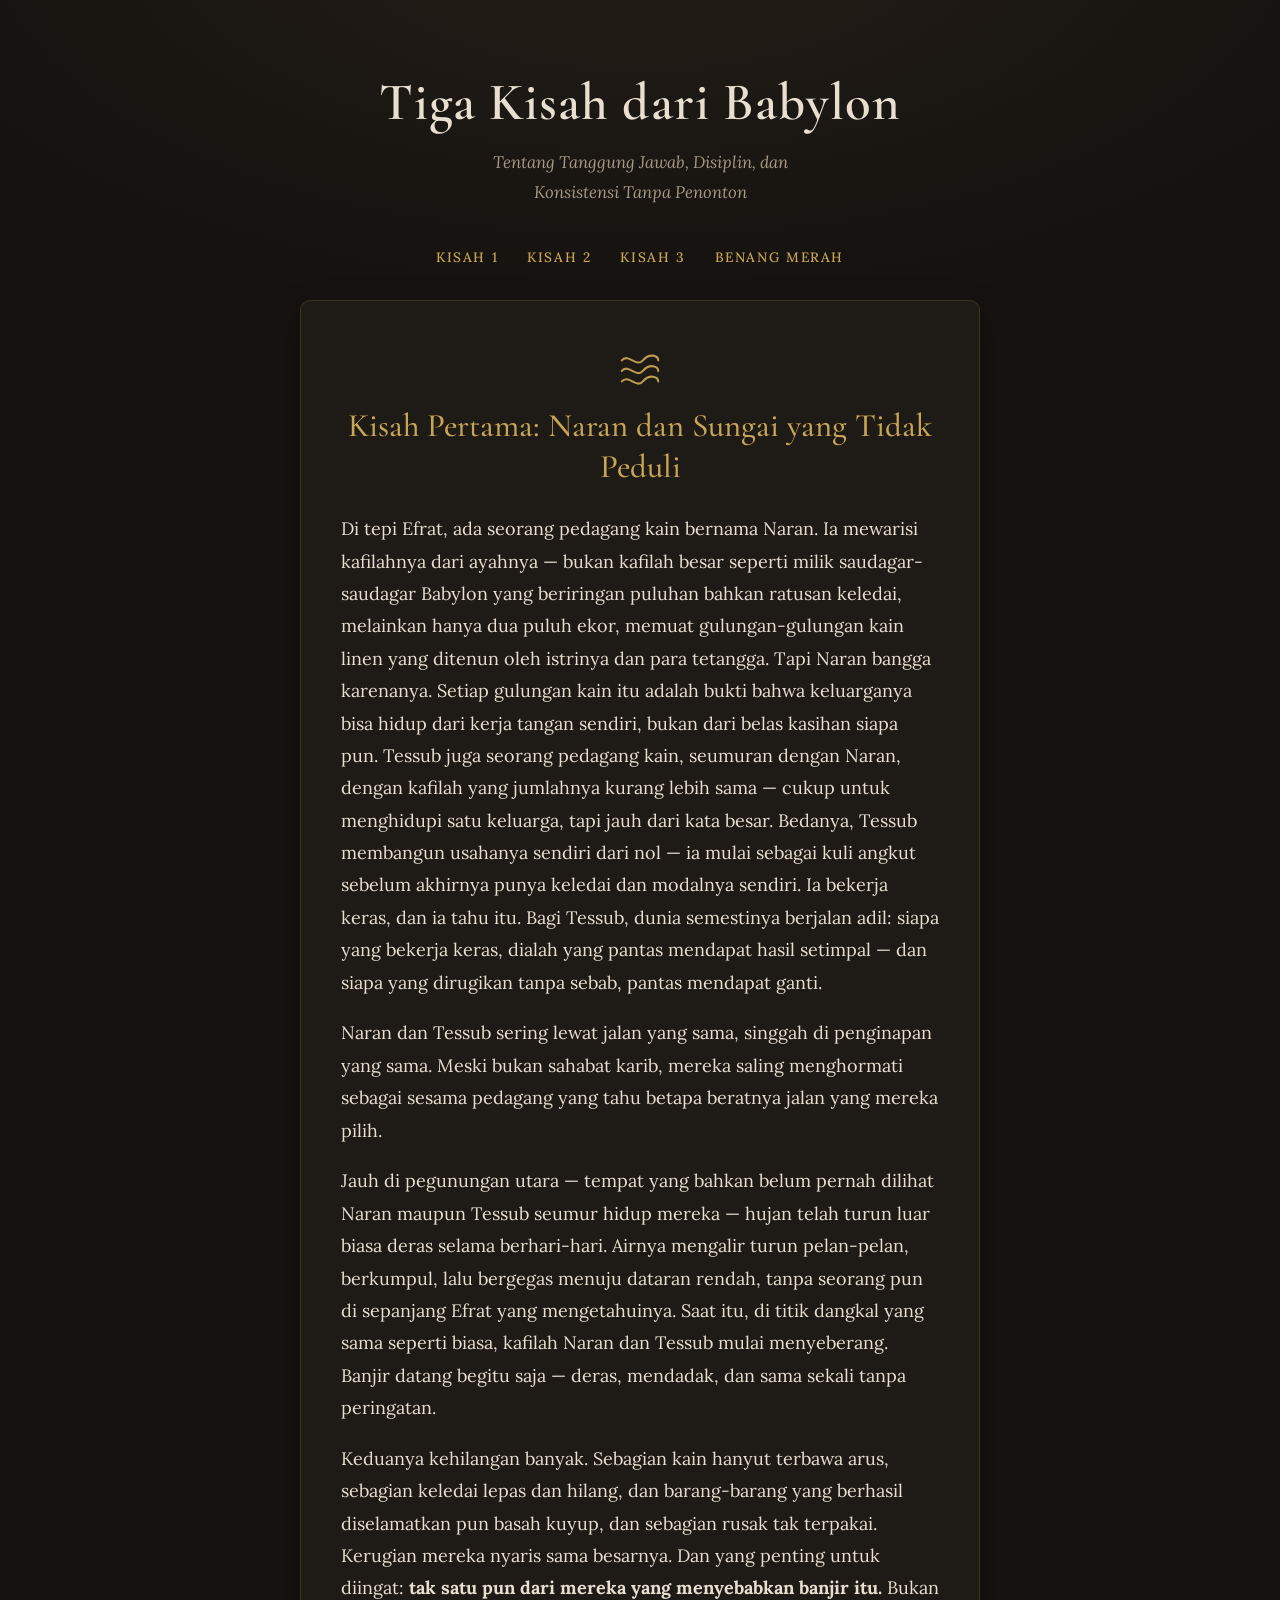
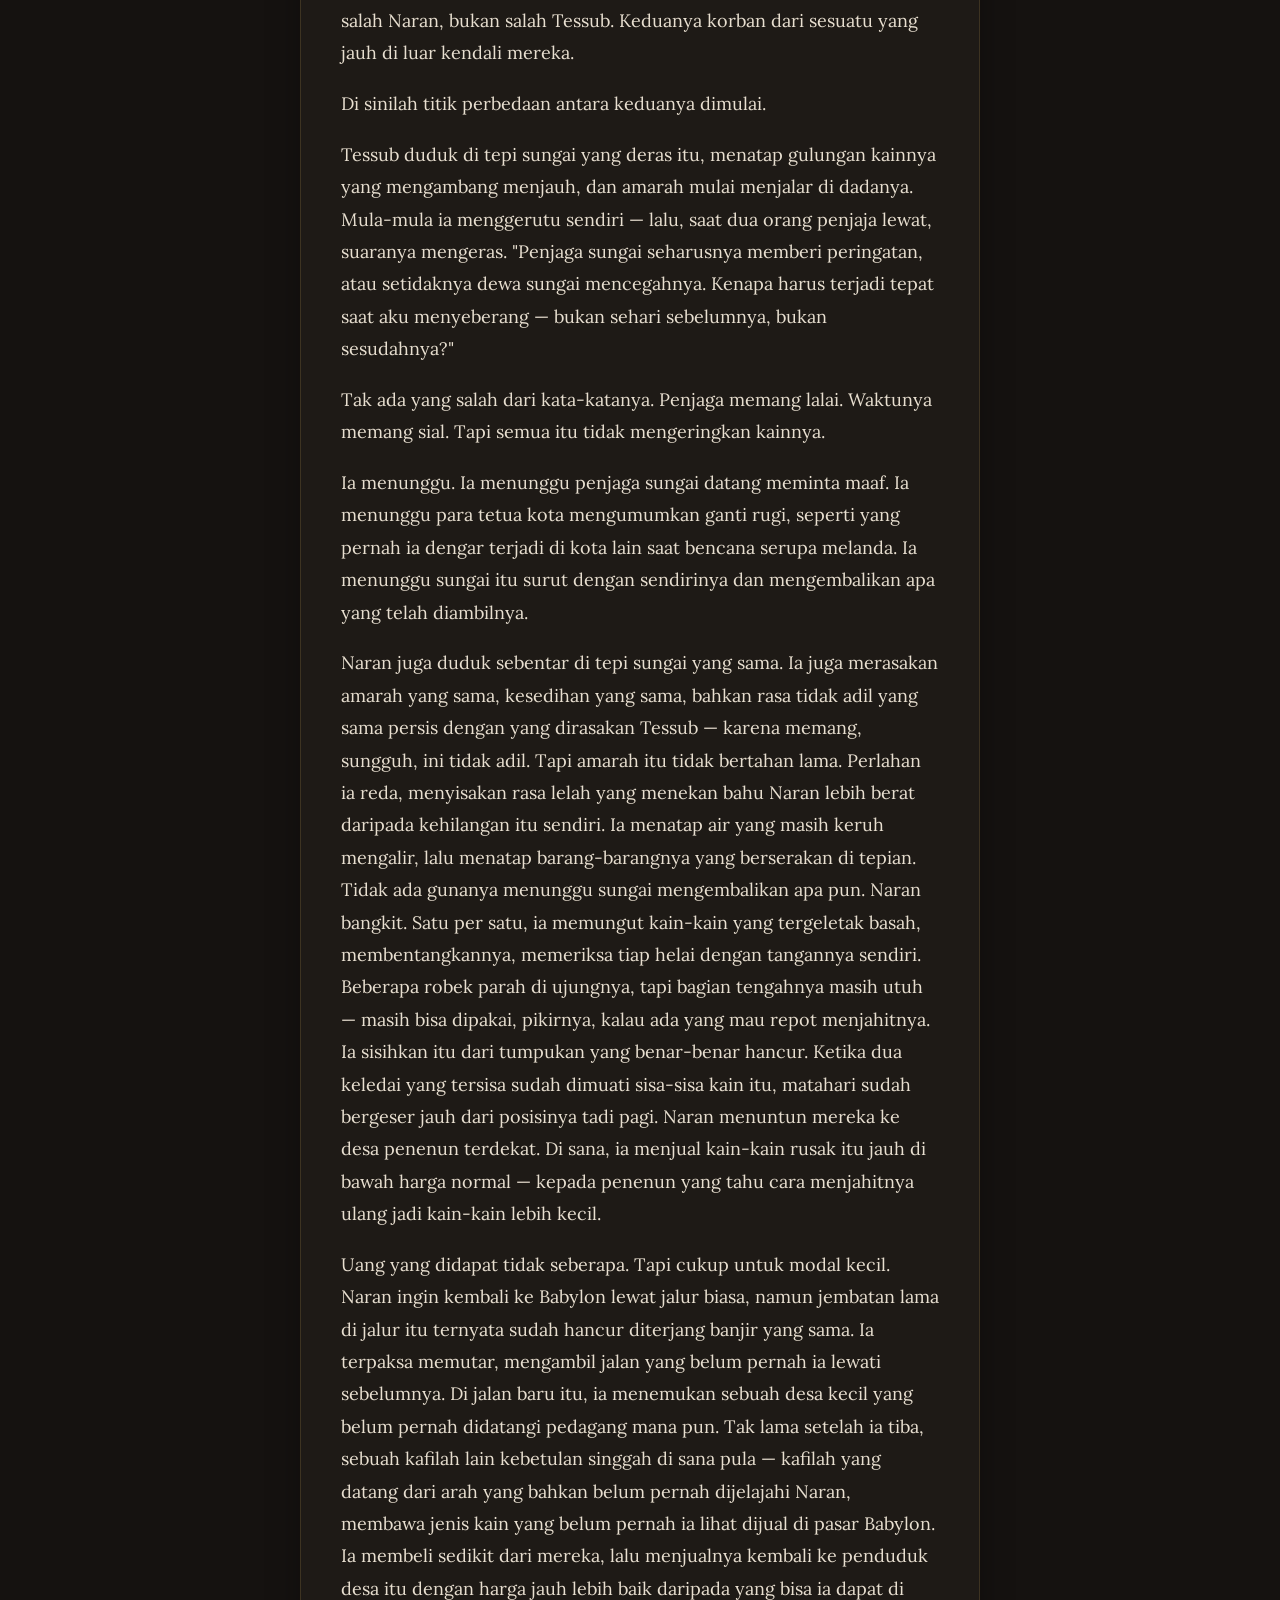
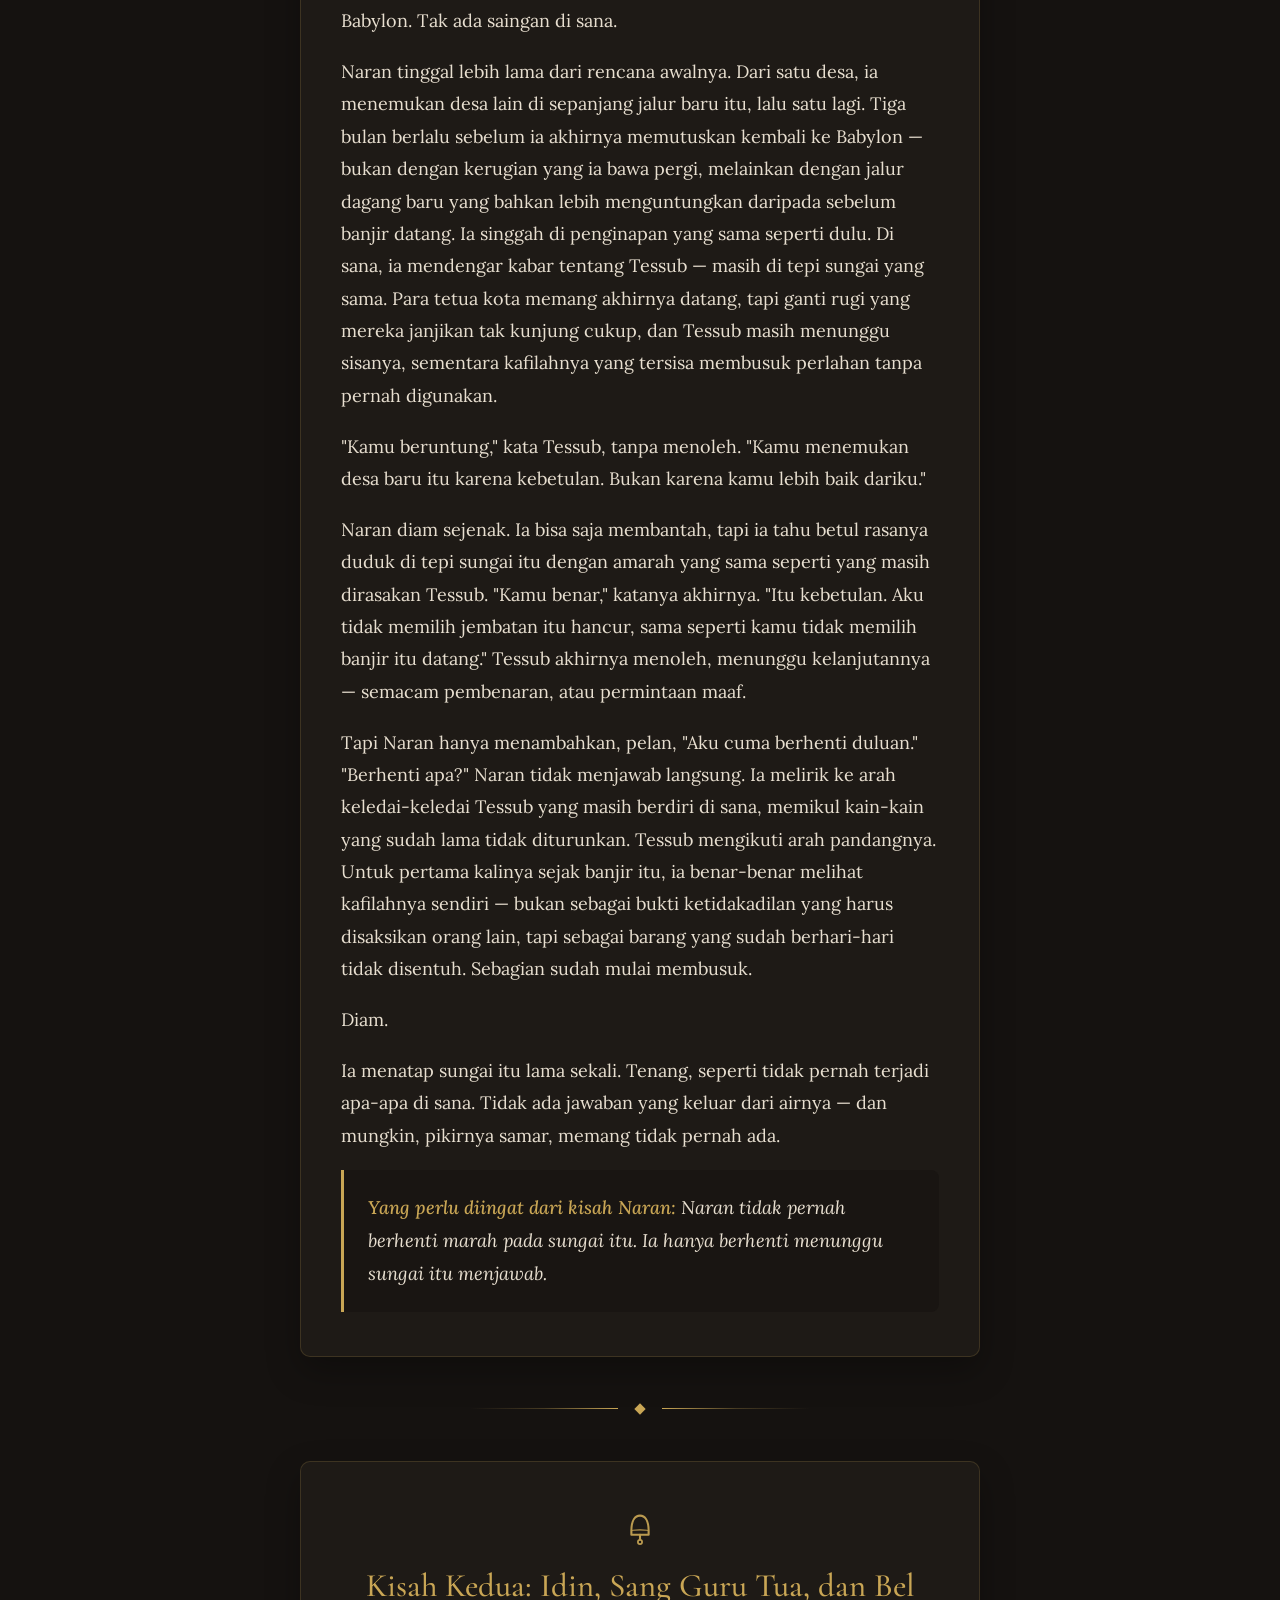
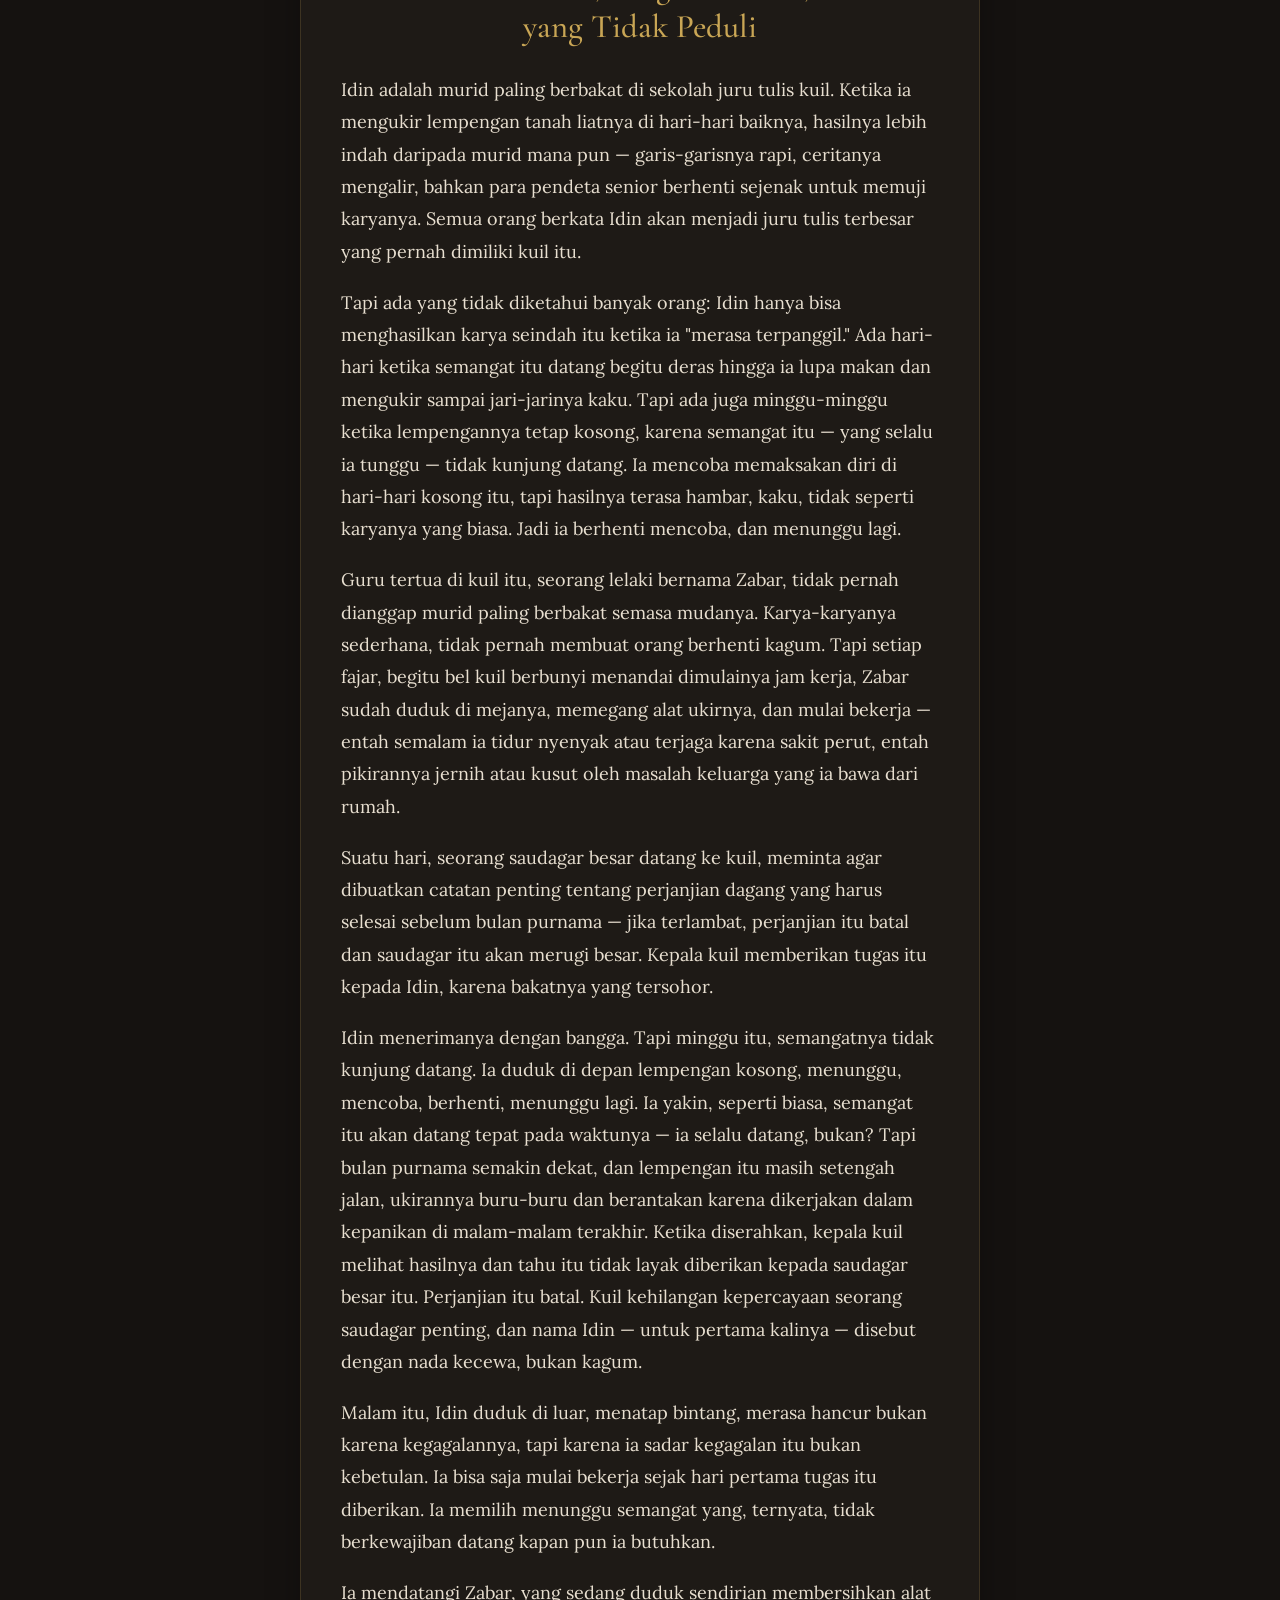
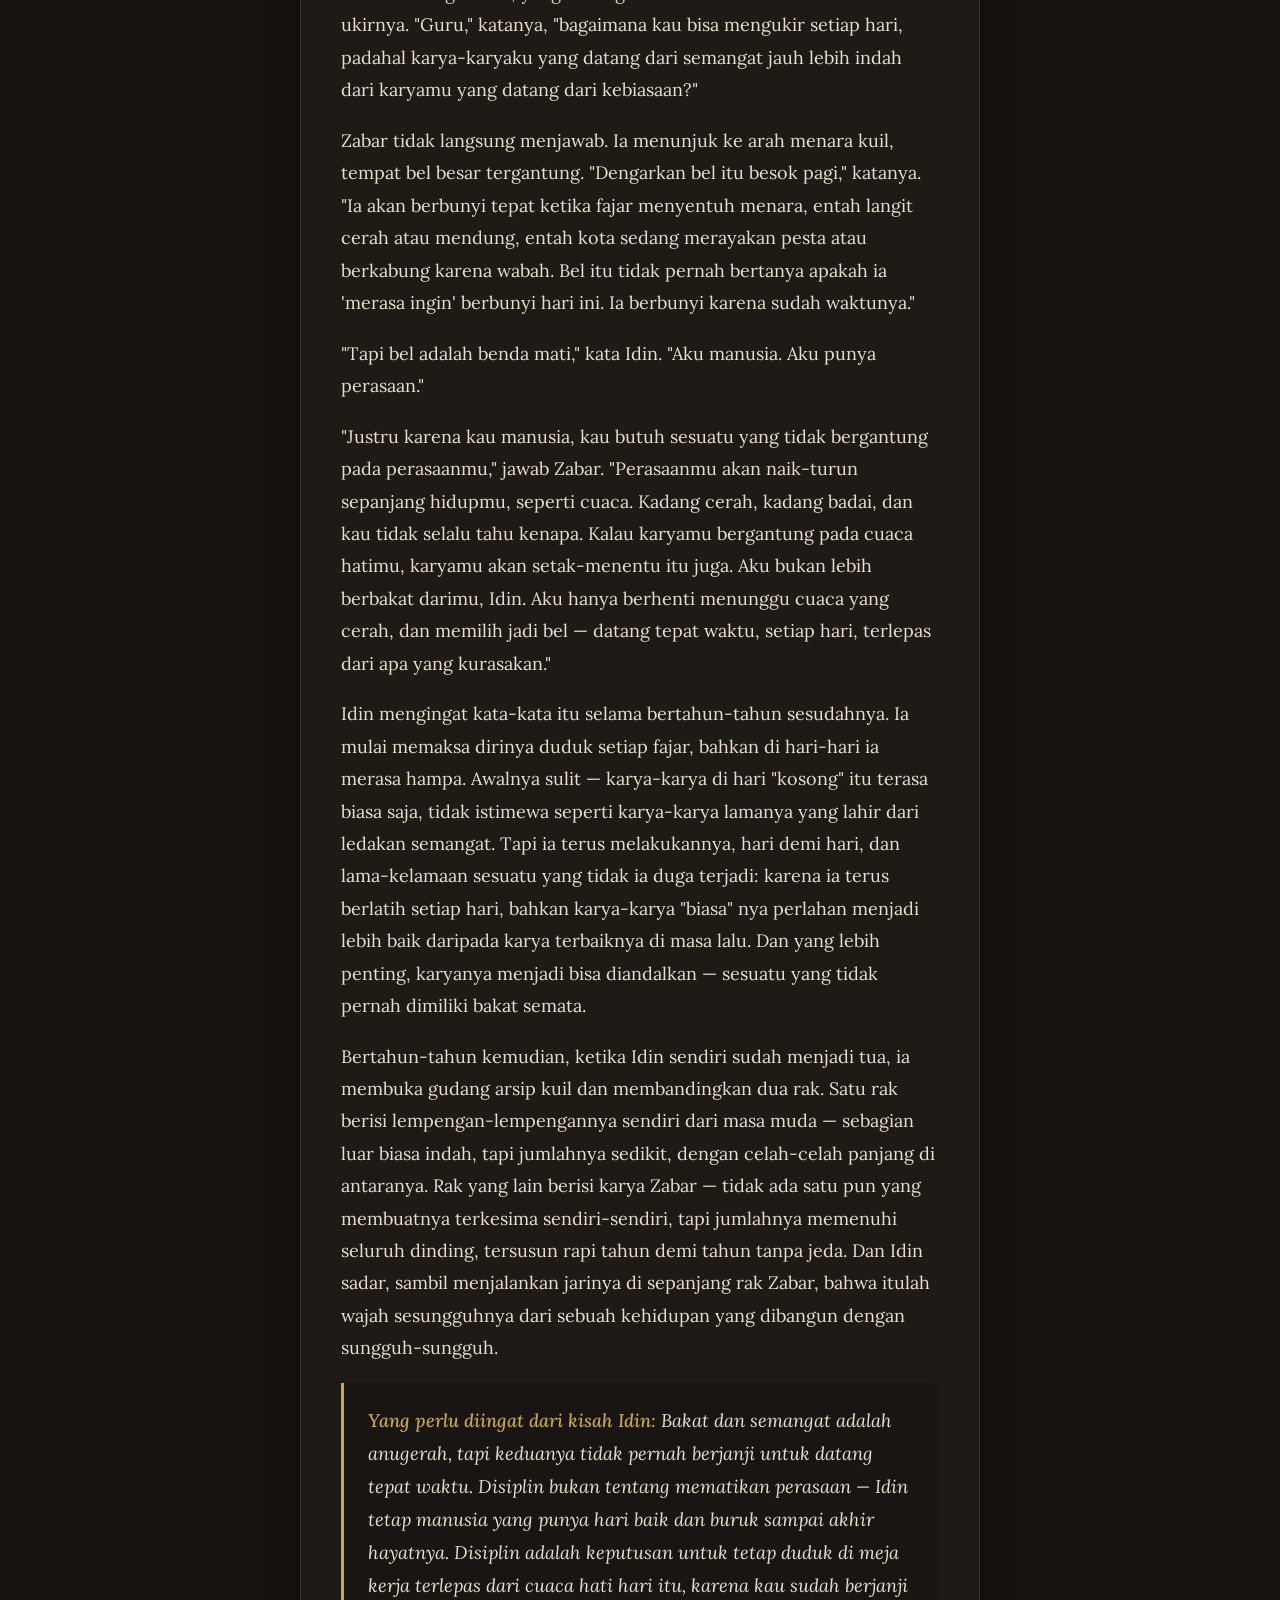
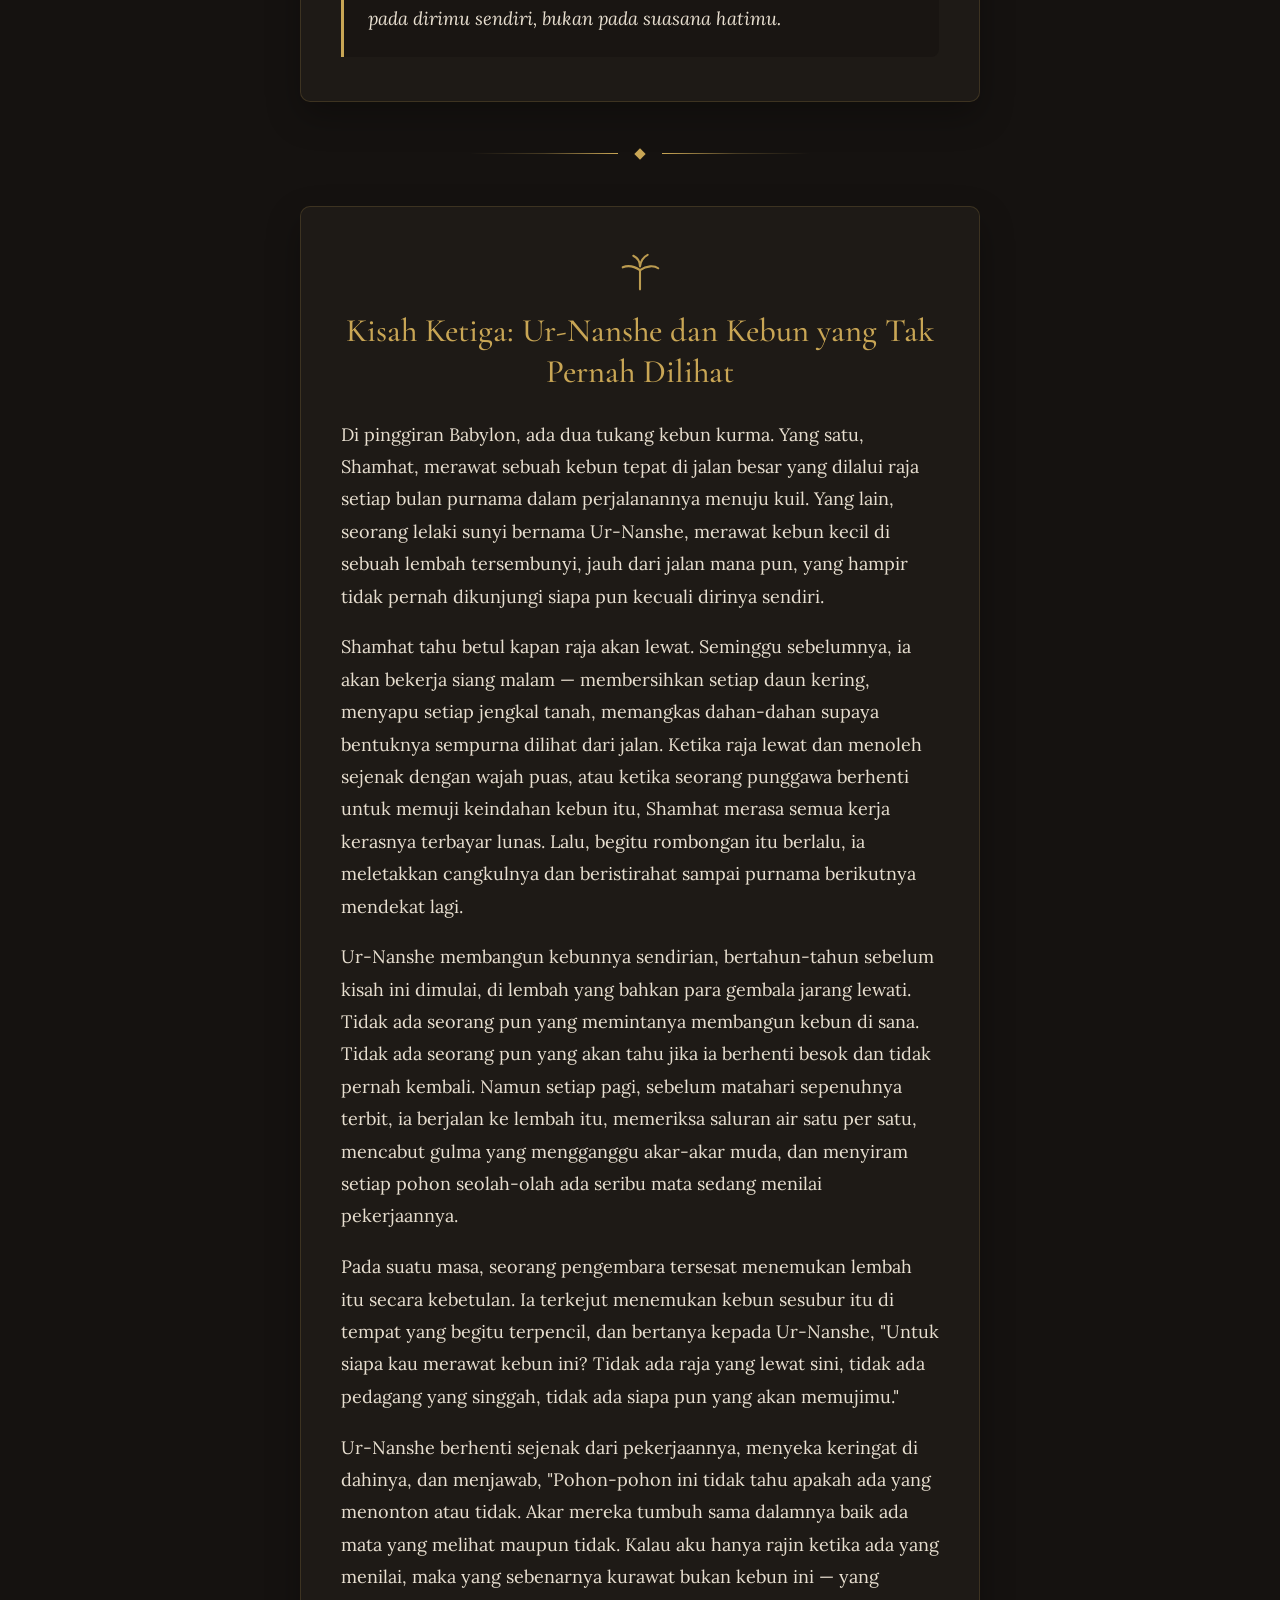
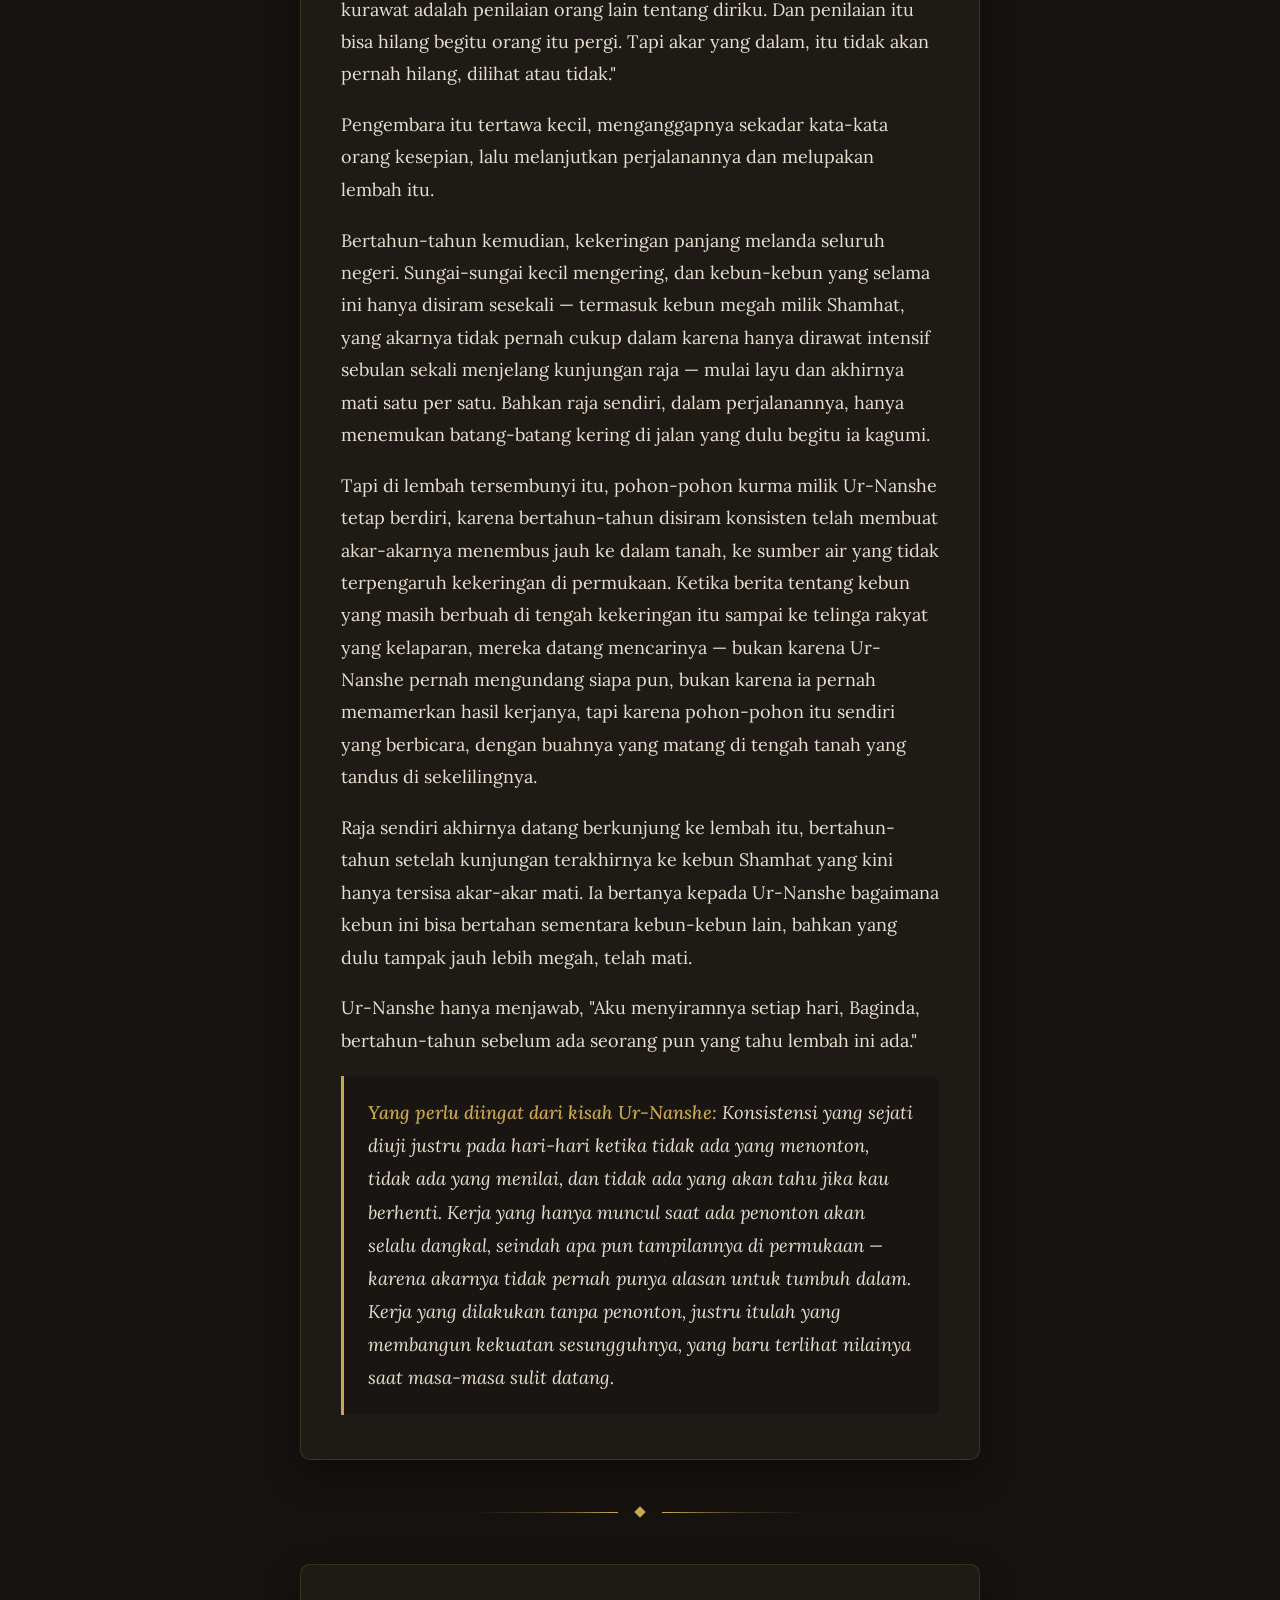
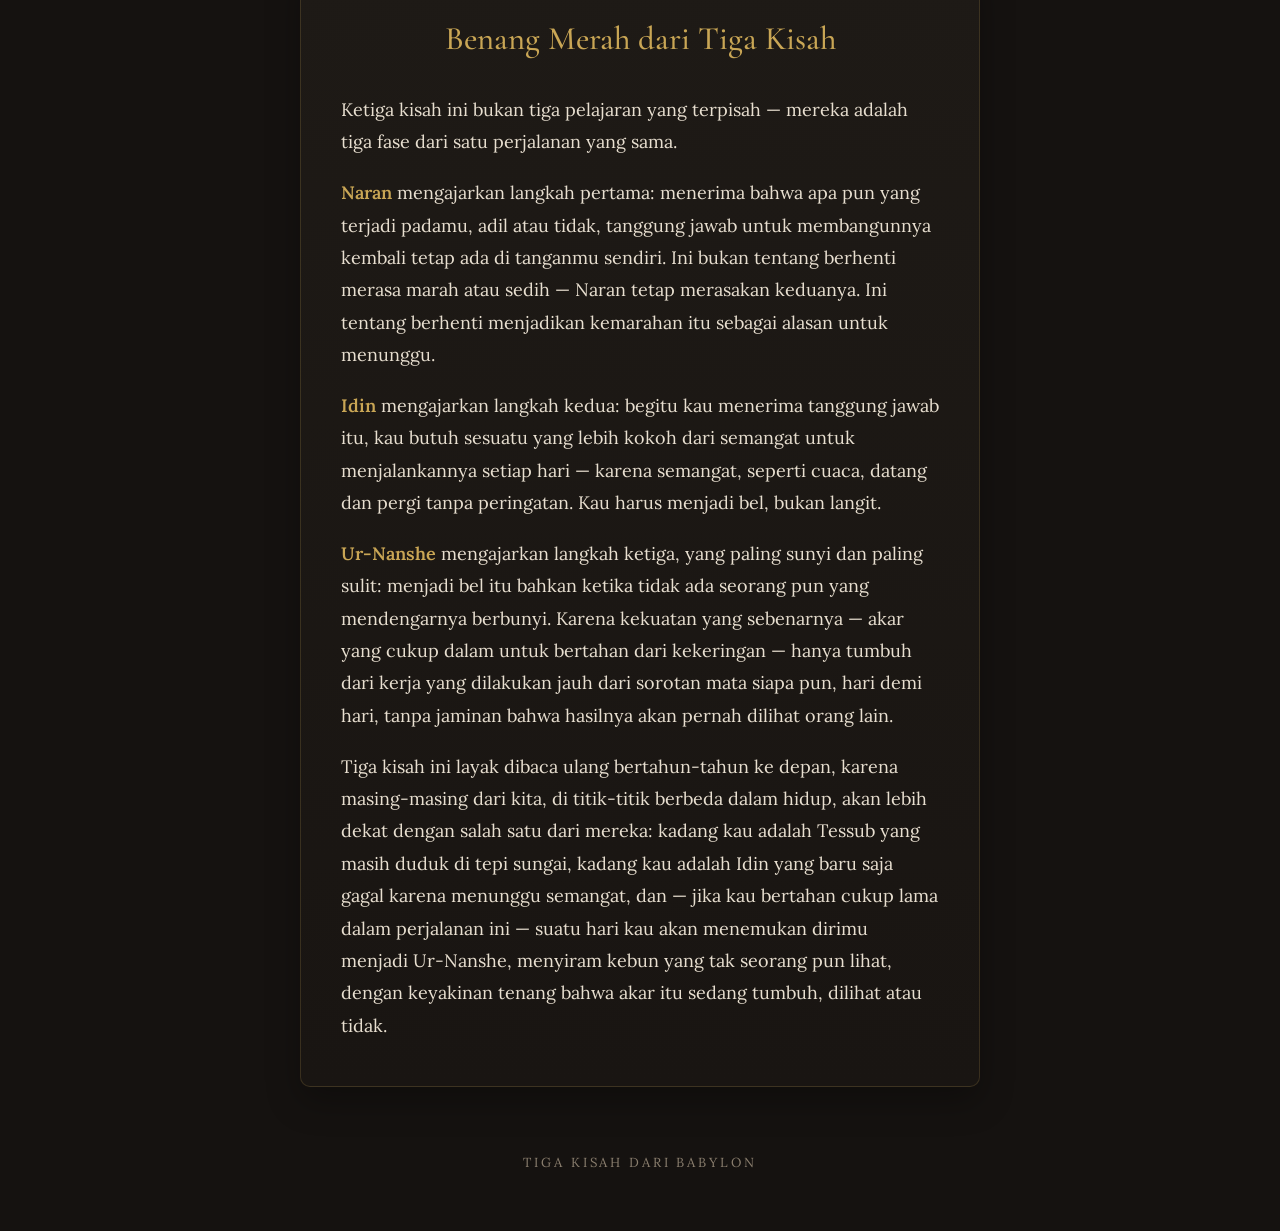
==== commit 38f842ef: "auto: 2026-09-06 22:09" ====
--- a/Tiga-Kisah-Babylon/index.html
+++ b/Tiga-Kisah-Babylon/index.html
@@ -53,21 +53,50 @@
       "id": "naran",
       "judul": "Kisah Pertama: Naran dan Sungai yang Tidak Peduli",
       "paragraf": [
-        "Di tepi Efrat, ada seorang pedagang kain bernama Naran. Ia mewarisi kafilahnya dari ayahnya — bukan kafilah besar, hanya dua puluh keledai dan segulung-gulung kain linen yang ditenun oleh istrinya dan para tetangga. Tapi Naran bangga karenanya. Setiap gulungan kain itu adalah bukti bahwa keluarganya bisa hidup dari kerja tangan sendiri, bukan dari belas kasihan siapa pun.",
-        "Ada seorang pedagang lain, seumuran Naran, bernama Tessub. Mereka sering lewat jalan yang sama, singgah di penginapan yang sama, dan meski bukan sahabat karib, mereka saling menghormati sebagai sesama pedagang yang membangun dari nol.",
-        "Pada suatu musim, hujan turun luar biasa deras di pegunungan utara — jauh dari Babylon, di tempat yang bahkan tak pernah dilihat Naran maupun Tessub seumur hidup mereka. Air itu mengalir turun, mengisi anak-anak sungai, dan akhirnya menghantam Efrat dengan kekuatan yang tak pernah dicatat oleh penjaga sungai mana pun. Banjir datang tanpa peringatan, tepat ketika kafilah Naran dan Tessub sedang menyeberang di titik dangkal yang biasanya aman.",
-        "Keduanya kehilangan banyak. Kain-kain hanyut, sebagian keledai lepas terbawa arus, dan yang tersisa basah kuyup, sebagian rusak tak terpakai. Kerugian mereka nyaris sama besarnya. Dan yang penting untuk diingat: **tak satu pun dari mereka yang menyebabkan banjir itu.** Bukan salah Naran, bukan salah Tessub. Keduanya korban dari sesuatu yang jauh di luar kendali mereka.",
-        "Di sinilah jalan mereka mulai berpisah.",
-        "Tessub duduk di tepi sungai yang masih deras itu, menatap gulungan kainnya yang mengambang menjauh, dan amarah mulai menjalar di dadanya. Ia mulai bicara — pertama pada dirinya sendiri, lalu pada siapa pun yang lewat. \"Kenapa penjaga jalan tidak memberi peringatan? Kenapa dewa sungai membiarkan ini terjadi tepat saat aku menyeberang, bukan sehari sebelumnya atau sesudahnya? Ini bukan salahku.\" Ia benar. Semua yang ia katakan benar. Tapi kebenaran itu tidak mengeringkan satu pun kainnya.",
-        "Ia menunggu. Ia menunggu penjaga jalan datang meminta maaf. Ia menunggu para tetua kota mengumumkan ganti rugi. Ia menunggu sungai itu surut dengan sendirinya dan mengembalikan apa yang telah diambilnya. Berhari-hari ia duduk di sana, dan setiap orang yang lewat mendengar kisah yang sama: tentang betapa tidak adilnya nasib telah memperlakukannya.",
-        "Naran juga duduk sebentar di tepi sungai yang sama. Ia juga merasakan amarah yang sama, kesedihan yang sama, bahkan rasa tidak adil yang sama persis dengan yang dirasakan Tessub — karena memang, sungguh, ini tidak adil. Tapi setelah amarah itu reda menjadi kelelahan, Naran bangkit dan mulai memilah. Ia mengumpulkan kain-kain yang masih bisa diselamatkan — sebagian robek di ujungnya tapi bagian tengahnya masih utuh — dan memisahkannya dari yang benar-benar hancur. Dua keledai yang tersisa ia muat dengan sisa-sisa itu, lalu ia berjalan ke desa penenun terdekat, menjual kain-kain rusak itu jauh di bawah harga normal kepada penenun yang bisa menjahitnya ulang jadi kain lebih kecil.",
-        "Uang yang didapat tidak seberapa. Tapi ia gunakan untuk membeli sedikit kain dari kafilah lain yang kebetulan singgah di desa itu — kafilah yang datang dari arah yang belum pernah dijelajahi Naran sebelumnya, membawa jenis kain yang belum pernah dijual di pasar Babylon. Naran, yang terpaksa mengambil jalan memutar karena jembatan lama telah hancur oleh banjir, menemukan sebuah desa kecil di jalan baru itu yang belum pernah didatangi pedagang mana pun. Ia menjual kain barunya di sana dengan harga yang jauh lebih baik daripada di Babylon, karena tak ada saingan.",
-        "Tiga bulan berlalu. Naran kembali ke Babylon bukan dengan kerugian, tapi dengan jalur dagang baru yang bahkan lebih menguntungkan daripada sebelum banjir datang. Ia singgah di penginapan yang sama, dan di sana ia bertemu Tessub lagi — masih di tepi sungai yang sama, karena para tetua kota memang akhirnya datang, tapi ganti rugi yang mereka janjikan tak kunjung cukup, dan Tessub masih menunggu sisanya sambil kafilahnya yang tersisa membusuk perlahan tanpa digunakan.",
-        "\"Kamu beruntung,\" kata Tessub ketika mendengar cerita Naran. \"Kamu menemukan desa baru itu karena kebetulan.\"",
-        "Naran diam sejenak, lalu menjawab pelan, tanpa nada menghakimi, karena ia tahu betul rasanya duduk di tepi sungai itu dengan amarah yang sama seperti yang masih dirasakan Tessub. \"Aku juga tidak memilih banjir itu datang. Kita berdua diperlakukan sama tidak adilnya oleh sungai itu. Bedanya hanya ini: aku berhenti bertanya siapa yang harus disalahkan, dan mulai bertanya apa yang bisa kulakukan dengan yang tersisa di tanganku.\"",
-        "Tessub tidak menjawab. Ia menatap kafilahnya yang membusuk, lalu menatap sungai yang sudah lama tenang, seolah baru sadar bahwa sungai itu sudah tidak lagi menyimpan jawaban apa pun untuknya — dan mungkin, tidak akan pernah."
+        "Di tepi Efrat, ada seorang pedagang kain bernama Naran. Ia mewarisi kafilahnya dari ayahnya — bukan kafilah besar seperti milik saudagar-saudagar Babylon yang beriringan puluhan bahkan ratusan keledai, melainkan hanya dua puluh ekor, memuat gulungan-gulungan kain linen yang ditenun oleh istrinya dan para tetangga. Tapi Naran bangga karenanya. Setiap gulungan kain itu adalah bukti bahwa keluarganya bisa hidup dari kerja tangan sendiri, bukan dari belas kasihan siapa pun.
+
+Tessub juga seorang pedagang kain, seumuran dengan Naran, dengan kafilah yang jumlahnya kurang lebih sama — cukup untuk menghidupi satu keluarga, tapi jauh dari kata besar. Bedanya, Tessub membangun usahanya sendiri dari nol — ia mulai sebagai kuli angkut sebelum akhirnya punya keledai dan modalnya sendiri. Ia bekerja keras, dan ia tahu itu. Bagi Tessub, dunia semestinya berjalan adil: siapa yang bekerja keras, dialah yang pantas mendapat hasil setimpal — dan siapa yang dirugikan tanpa sebab, pantas mendapat ganti.",
+        "Naran dan Tessub sering lewat jalan yang sama, singgah di penginapan yang sama. Meski bukan sahabat karib, mereka saling menghormati sebagai sesama pedagang yang tahu betapa beratnya jalan yang mereka pilih.",
+        "Jauh di pegunungan utara — tempat yang bahkan belum pernah dilihat Naran maupun Tessub seumur hidup mereka — hujan telah turun luar biasa deras selama berhari-hari. Airnya mengalir turun pelan-pelan, berkumpul, lalu bergegas menuju dataran rendah, tanpa seorang pun di sepanjang Efrat yang mengetahuinya.
+
+Saat itu, di titik dangkal yang sama seperti biasa, kafilah Naran dan Tessub mulai menyeberang.
+
+Banjir datang begitu saja — deras, mendadak, dan sama sekali tanpa peringatan.",
+        "Keduanya kehilangan banyak. Sebagian kain hanyut terbawa arus, sebagian keledai lepas dan hilang, dan barang-barang yang berhasil diselamatkan pun basah kuyup, dan sebagian rusak tak terpakai. Kerugian mereka nyaris sama besarnya. Dan yang penting untuk diingat: **tak satu pun dari mereka yang menyebabkan banjir itu.** Bukan salah Naran, bukan salah Tessub. Keduanya korban dari sesuatu yang jauh di luar kendali mereka.",
+        "Di sinilah titik perbedaan antara keduanya dimulai.",
+        "Tessub duduk di tepi sungai yang deras itu, menatap gulungan kainnya yang mengambang menjauh, dan amarah mulai menjalar di dadanya. Mula-mula ia menggerutu sendiri — lalu, saat dua orang penjaja lewat, suaranya mengeras. \"Penjaga sungai seharusnya memberi peringatan, atau setidaknya dewa sungai mencegahnya. Kenapa harus terjadi tepat saat aku menyeberang — bukan sehari sebelumnya, bukan sesudahnya?\"",
+        "Tak ada yang salah dari kata-katanya. Penjaga memang lalai. Waktunya memang sial. Tapi semua itu tidak mengeringkan kainnya.",
+        "Ia menunggu. Ia menunggu penjaga sungai datang meminta maaf. Ia menunggu para tetua kota mengumumkan ganti rugi, seperti yang pernah ia dengar terjadi di kota lain saat bencana serupa melanda. Ia menunggu sungai itu surut dengan sendirinya dan mengembalikan apa yang telah diambilnya.",
+        "Naran juga duduk sebentar di tepi sungai yang sama. Ia juga merasakan amarah yang sama, kesedihan yang sama, bahkan rasa tidak adil yang sama persis dengan yang dirasakan Tessub — karena memang, sungguh, ini tidak adil.
+
+Tapi amarah itu tidak bertahan lama. Perlahan ia reda, menyisakan rasa lelah yang menekan bahu Naran lebih berat daripada kehilangan itu sendiri. Ia menatap air yang masih keruh mengalir, lalu menatap barang-barangnya yang berserakan di tepian. Tidak ada gunanya menunggu sungai mengembalikan apa pun.
+
+Naran bangkit. Satu per satu, ia memungut kain-kain yang tergeletak basah, membentangkannya, memeriksa tiap helai dengan tangannya sendiri. Beberapa robek parah di ujungnya, tapi bagian tengahnya masih utuh — masih bisa dipakai, pikirnya, kalau ada yang mau repot menjahitnya. Ia sisihkan itu dari tumpukan yang benar-benar hancur.
+
+Ketika dua keledai yang tersisa sudah dimuati sisa-sisa kain itu, matahari sudah bergeser jauh dari posisinya tadi pagi. Naran menuntun mereka ke desa penenun terdekat. Di sana, ia menjual kain-kain rusak itu jauh di bawah harga normal — kepada penenun yang tahu cara menjahitnya ulang jadi kain-kain lebih kecil.",
+        "Uang yang didapat tidak seberapa. Tapi cukup untuk modal kecil. Naran ingin kembali ke Babylon lewat jalur biasa, namun jembatan lama di jalur itu ternyata sudah hancur diterjang banjir yang sama. Ia terpaksa memutar, mengambil jalan yang belum pernah ia lewati sebelumnya.
+
+Di jalan baru itu, ia menemukan sebuah desa kecil yang belum pernah didatangi pedagang mana pun. Tak lama setelah ia tiba, sebuah kafilah lain kebetulan singgah di sana pula — kafilah yang datang dari arah yang bahkan belum pernah dijelajahi Naran, membawa jenis kain yang belum pernah ia lihat dijual di pasar Babylon. Ia membeli sedikit dari mereka, lalu menjualnya kembali ke penduduk desa itu dengan harga jauh lebih baik daripada yang bisa ia dapat di Babylon. Tak ada saingan di sana.",
+        "Naran tinggal lebih lama dari rencana awalnya. Dari satu desa, ia menemukan desa lain di sepanjang jalur baru itu, lalu satu lagi. Tiga bulan berlalu sebelum ia akhirnya memutuskan kembali ke Babylon — bukan dengan kerugian yang ia bawa pergi, melainkan dengan jalur dagang baru yang bahkan lebih menguntungkan daripada sebelum banjir datang.
+
+Ia singgah di penginapan yang sama seperti dulu. Di sana, ia mendengar kabar tentang Tessub — masih di tepi sungai yang sama. Para tetua kota memang akhirnya datang, tapi ganti rugi yang mereka janjikan tak kunjung cukup, dan Tessub masih menunggu sisanya, sementara kafilahnya yang tersisa membusuk perlahan tanpa pernah digunakan.",
+        "\"Kamu beruntung,\" kata Tessub, tanpa menoleh. \"Kamu menemukan desa baru itu karena kebetulan. Bukan karena kamu lebih baik dariku.\"",
+        "Naran diam sejenak. Ia bisa saja membantah, tapi ia tahu betul rasanya duduk di tepi sungai itu dengan amarah yang sama seperti yang masih dirasakan Tessub.
+
+\"Kamu benar,\" katanya akhirnya. \"Itu kebetulan. Aku tidak memilih jembatan itu hancur, sama seperti kamu tidak memilih banjir itu datang.\"
+
+Tessub akhirnya menoleh, menunggu kelanjutannya — semacam pembenaran, atau permintaan maaf.",
+        "Tapi Naran hanya menambahkan, pelan, \"Aku cuma berhenti duluan.\"
+
+\"Berhenti apa?\"
+
+Naran tidak menjawab langsung. Ia melirik ke arah keledai-keledai Tessub yang masih berdiri di sana, memikul kain-kain yang sudah lama tidak diturunkan.
+
+Tessub mengikuti arah pandangnya. Untuk pertama kalinya sejak banjir itu, ia benar-benar melihat kafilahnya sendiri — bukan sebagai bukti ketidakadilan yang harus disaksikan orang lain, tapi sebagai barang yang sudah berhari-hari tidak disentuh. Sebagian sudah mulai membusuk.",
+        "Diam.",
+        "Ia menatap sungai itu lama sekali. Tenang, seperti tidak pernah terjadi apa-apa di sana. Tidak ada jawaban yang keluar dari airnya — dan mungkin, pikirnya samar, memang tidak pernah ada."
       ],
-      "paragrafPenutup": "**Yang perlu diingat dari kisah Naran:** Tidak ada satu momen pun di mana Naran berhenti merasa marah atau sedih tentang banjir itu. Ia tidak \"memaafkan\" sungai dan tiba-tiba jadi bijaksana. Yang terjadi jauh lebih sederhana dan jauh lebih berat: ia menerima bahwa tanggung jawab untuk membangun kembali ada di tangannya sendiri, terlepas dari siapa yang salah. Ketidakadilan dan tanggung jawab bisa hidup berdampingan di hati yang sama. Kau boleh tahu sesuatu itu tidak adil, dan tetap memutuskan itu tugasmu untuk diselesaikan."
+      "paragrafPenutup": "**Yang perlu diingat dari kisah Naran:** Naran tidak pernah berhenti marah pada sungai itu. Ia hanya berhenti menunggu sungai itu menjawab."
     },
     {
       "id": "idin",
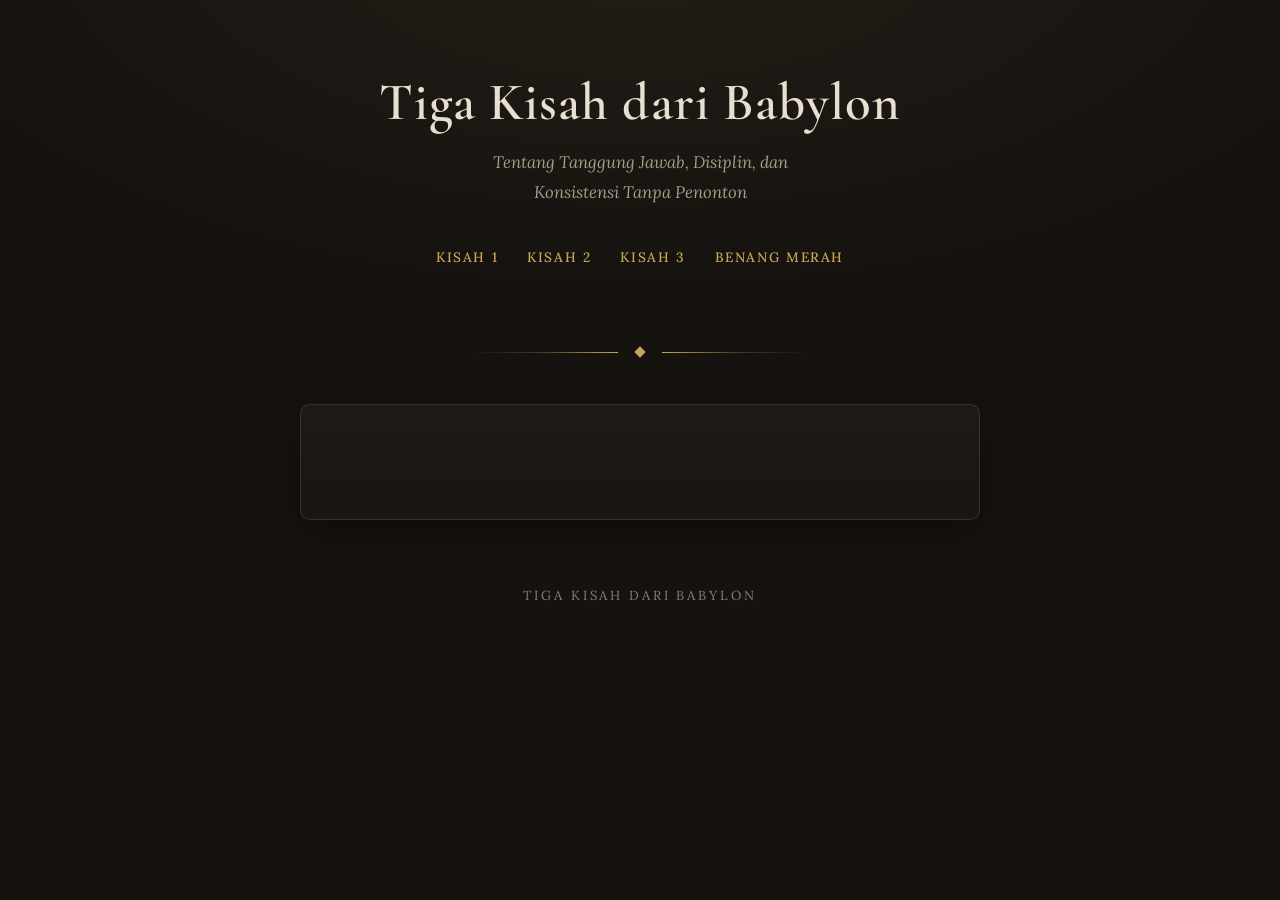
==== commit 6c9109ea: "auto: 2026-09-07 01:19" ====
--- a/Tiga-Kisah-Babylon/index.html
+++ b/Tiga-Kisah-Babylon/index.html
@@ -48,102 +48,10 @@
 {
   "judul": "Tiga Kisah dari Babylon",
   "subjudul": "Tentang Tanggung Jawab, Disiplin, dan Konsistensi Tanpa Penonton",
-  "kisah": [
-    {
-      "id": "naran",
-      "judul": "Kisah Pertama: Naran dan Sungai yang Tidak Peduli",
-      "paragraf": [
-        "Di tepi Efrat, ada seorang pedagang kain bernama Naran. Ia mewarisi kafilahnya dari ayahnya — bukan kafilah besar seperti milik saudagar-saudagar Babylon yang beriringan puluhan bahkan ratusan keledai, melainkan hanya dua puluh ekor, memuat gulungan-gulungan kain linen yang ditenun oleh istrinya dan para tetangga. Tapi Naran bangga karenanya. Setiap gulungan kain itu adalah bukti bahwa keluarganya bisa hidup dari kerja tangan sendiri, bukan dari belas kasihan siapa pun.
-
-Tessub juga seorang pedagang kain, seumuran dengan Naran, dengan kafilah yang jumlahnya kurang lebih sama — cukup untuk menghidupi satu keluarga, tapi jauh dari kata besar. Bedanya, Tessub membangun usahanya sendiri dari nol — ia mulai sebagai kuli angkut sebelum akhirnya punya keledai dan modalnya sendiri. Ia bekerja keras, dan ia tahu itu. Bagi Tessub, dunia semestinya berjalan adil: siapa yang bekerja keras, dialah yang pantas mendapat hasil setimpal — dan siapa yang dirugikan tanpa sebab, pantas mendapat ganti.",
-        "Naran dan Tessub sering lewat jalan yang sama, singgah di penginapan yang sama. Meski bukan sahabat karib, mereka saling menghormati sebagai sesama pedagang yang tahu betapa beratnya jalan yang mereka pilih.",
-        "Jauh di pegunungan utara — tempat yang bahkan belum pernah dilihat Naran maupun Tessub seumur hidup mereka — hujan telah turun luar biasa deras selama berhari-hari. Airnya mengalir turun pelan-pelan, berkumpul, lalu bergegas menuju dataran rendah, tanpa seorang pun di sepanjang Efrat yang mengetahuinya.
-
-Saat itu, di titik dangkal yang sama seperti biasa, kafilah Naran dan Tessub mulai menyeberang.
-
-Banjir datang begitu saja — deras, mendadak, dan sama sekali tanpa peringatan.",
-        "Keduanya kehilangan banyak. Sebagian kain hanyut terbawa arus, sebagian keledai lepas dan hilang, dan barang-barang yang berhasil diselamatkan pun basah kuyup, dan sebagian rusak tak terpakai. Kerugian mereka nyaris sama besarnya. Dan yang penting untuk diingat: **tak satu pun dari mereka yang menyebabkan banjir itu.** Bukan salah Naran, bukan salah Tessub. Keduanya korban dari sesuatu yang jauh di luar kendali mereka.",
-        "Di sinilah titik perbedaan antara keduanya dimulai.",
-        "Tessub duduk di tepi sungai yang deras itu, menatap gulungan kainnya yang mengambang menjauh, dan amarah mulai menjalar di dadanya. Mula-mula ia menggerutu sendiri — lalu, saat dua orang penjaja lewat, suaranya mengeras. \"Penjaga sungai seharusnya memberi peringatan, atau setidaknya dewa sungai mencegahnya. Kenapa harus terjadi tepat saat aku menyeberang — bukan sehari sebelumnya, bukan sesudahnya?\"",
-        "Tak ada yang salah dari kata-katanya. Penjaga memang lalai. Waktunya memang sial. Tapi semua itu tidak mengeringkan kainnya.",
-        "Ia menunggu. Ia menunggu penjaga sungai datang meminta maaf. Ia menunggu para tetua kota mengumumkan ganti rugi, seperti yang pernah ia dengar terjadi di kota lain saat bencana serupa melanda. Ia menunggu sungai itu surut dengan sendirinya dan mengembalikan apa yang telah diambilnya.",
-        "Naran juga duduk sebentar di tepi sungai yang sama. Ia juga merasakan amarah yang sama, kesedihan yang sama, bahkan rasa tidak adil yang sama persis dengan yang dirasakan Tessub — karena memang, sungguh, ini tidak adil.
-
-Tapi amarah itu tidak bertahan lama. Perlahan ia reda, menyisakan rasa lelah yang menekan bahu Naran lebih berat daripada kehilangan itu sendiri. Ia menatap air yang masih keruh mengalir, lalu menatap barang-barangnya yang berserakan di tepian. Tidak ada gunanya menunggu sungai mengembalikan apa pun.
-
-Naran bangkit. Satu per satu, ia memungut kain-kain yang tergeletak basah, membentangkannya, memeriksa tiap helai dengan tangannya sendiri. Beberapa robek parah di ujungnya, tapi bagian tengahnya masih utuh — masih bisa dipakai, pikirnya, kalau ada yang mau repot menjahitnya. Ia sisihkan itu dari tumpukan yang benar-benar hancur.
-
-Ketika dua keledai yang tersisa sudah dimuati sisa-sisa kain itu, matahari sudah bergeser jauh dari posisinya tadi pagi. Naran menuntun mereka ke desa penenun terdekat. Di sana, ia menjual kain-kain rusak itu jauh di bawah harga normal — kepada penenun yang tahu cara menjahitnya ulang jadi kain-kain lebih kecil.",
-        "Uang yang didapat tidak seberapa. Tapi cukup untuk modal kecil. Naran ingin kembali ke Babylon lewat jalur biasa, namun jembatan lama di jalur itu ternyata sudah hancur diterjang banjir yang sama. Ia terpaksa memutar, mengambil jalan yang belum pernah ia lewati sebelumnya.
-
-Di jalan baru itu, ia menemukan sebuah desa kecil yang belum pernah didatangi pedagang mana pun. Tak lama setelah ia tiba, sebuah kafilah lain kebetulan singgah di sana pula — kafilah yang datang dari arah yang bahkan belum pernah dijelajahi Naran, membawa jenis kain yang belum pernah ia lihat dijual di pasar Babylon. Ia membeli sedikit dari mereka, lalu menjualnya kembali ke penduduk desa itu dengan harga jauh lebih baik daripada yang bisa ia dapat di Babylon. Tak ada saingan di sana.",
-        "Naran tinggal lebih lama dari rencana awalnya. Dari satu desa, ia menemukan desa lain di sepanjang jalur baru itu, lalu satu lagi. Tiga bulan berlalu sebelum ia akhirnya memutuskan kembali ke Babylon — bukan dengan kerugian yang ia bawa pergi, melainkan dengan jalur dagang baru yang bahkan lebih menguntungkan daripada sebelum banjir datang.
-
-Ia singgah di penginapan yang sama seperti dulu. Di sana, ia mendengar kabar tentang Tessub — masih di tepi sungai yang sama. Para tetua kota memang akhirnya datang, tapi ganti rugi yang mereka janjikan tak kunjung cukup, dan Tessub masih menunggu sisanya, sementara kafilahnya yang tersisa membusuk perlahan tanpa pernah digunakan.",
-        "\"Kamu beruntung,\" kata Tessub, tanpa menoleh. \"Kamu menemukan desa baru itu karena kebetulan. Bukan karena kamu lebih baik dariku.\"",
-        "Naran diam sejenak. Ia bisa saja membantah, tapi ia tahu betul rasanya duduk di tepi sungai itu dengan amarah yang sama seperti yang masih dirasakan Tessub.
-
-\"Kamu benar,\" katanya akhirnya. \"Itu kebetulan. Aku tidak memilih jembatan itu hancur, sama seperti kamu tidak memilih banjir itu datang.\"
-
-Tessub akhirnya menoleh, menunggu kelanjutannya — semacam pembenaran, atau permintaan maaf.",
-        "Tapi Naran hanya menambahkan, pelan, \"Aku cuma berhenti duluan.\"
-
-\"Berhenti apa?\"
-
-Naran tidak menjawab langsung. Ia melirik ke arah keledai-keledai Tessub yang masih berdiri di sana, memikul kain-kain yang sudah lama tidak diturunkan.
-
-Tessub mengikuti arah pandangnya. Untuk pertama kalinya sejak banjir itu, ia benar-benar melihat kafilahnya sendiri — bukan sebagai bukti ketidakadilan yang harus disaksikan orang lain, tapi sebagai barang yang sudah berhari-hari tidak disentuh. Sebagian sudah mulai membusuk.",
-        "Diam.",
-        "Ia menatap sungai itu lama sekali. Tenang, seperti tidak pernah terjadi apa-apa di sana. Tidak ada jawaban yang keluar dari airnya — dan mungkin, pikirnya samar, memang tidak pernah ada."
-      ],
-      "paragrafPenutup": "**Yang perlu diingat dari kisah Naran:** Naran tidak pernah berhenti marah pada sungai itu. Ia hanya berhenti menunggu sungai itu menjawab."
-    },
-    {
-      "id": "idin",
-      "judul": "Kisah Kedua: Idin, Sang Guru Tua, dan Bel yang Tidak Peduli",
-      "paragraf": [
-        "Idin adalah murid paling berbakat di sekolah juru tulis kuil. Ketika ia mengukir lempengan tanah liatnya di hari-hari baiknya, hasilnya lebih indah daripada murid mana pun — garis-garisnya rapi, ceritanya mengalir, bahkan para pendeta senior berhenti sejenak untuk memuji karyanya. Semua orang berkata Idin akan menjadi juru tulis terbesar yang pernah dimiliki kuil itu.",
-        "Tapi ada yang tidak diketahui banyak orang: Idin hanya bisa menghasilkan karya seindah itu ketika ia \"merasa terpanggil.\" Ada hari-hari ketika semangat itu datang begitu deras hingga ia lupa makan dan mengukir sampai jari-jarinya kaku. Tapi ada juga minggu-minggu ketika lempengannya tetap kosong, karena semangat itu — yang selalu ia tunggu — tidak kunjung datang. Ia mencoba memaksakan diri di hari-hari kosong itu, tapi hasilnya terasa hambar, kaku, tidak seperti karyanya yang biasa. Jadi ia berhenti mencoba, dan menunggu lagi.",
-        "Guru tertua di kuil itu, seorang lelaki bernama Zabar, tidak pernah dianggap murid paling berbakat semasa mudanya. Karya-karyanya sederhana, tidak pernah membuat orang berhenti kagum. Tapi setiap fajar, begitu bel kuil berbunyi menandai dimulainya jam kerja, Zabar sudah duduk di mejanya, memegang alat ukirnya, dan mulai bekerja — entah semalam ia tidur nyenyak atau terjaga karena sakit perut, entah pikirannya jernih atau kusut oleh masalah keluarga yang ia bawa dari rumah.",
-        "Suatu hari, seorang saudagar besar datang ke kuil, meminta agar dibuatkan catatan penting tentang perjanjian dagang yang harus selesai sebelum bulan purnama — jika terlambat, perjanjian itu batal dan saudagar itu akan merugi besar. Kepala kuil memberikan tugas itu kepada Idin, karena bakatnya yang tersohor.",
-        "Idin menerimanya dengan bangga. Tapi minggu itu, semangatnya tidak kunjung datang. Ia duduk di depan lempengan kosong, menunggu, mencoba, berhenti, menunggu lagi. Ia yakin, seperti biasa, semangat itu akan datang tepat pada waktunya — ia selalu datang, bukan? Tapi bulan purnama semakin dekat, dan lempengan itu masih setengah jalan, ukirannya buru-buru dan berantakan karena dikerjakan dalam kepanikan di malam-malam terakhir. Ketika diserahkan, kepala kuil melihat hasilnya dan tahu itu tidak layak diberikan kepada saudagar besar itu. Perjanjian itu batal. Kuil kehilangan kepercayaan seorang saudagar penting, dan nama Idin — untuk pertama kalinya — disebut dengan nada kecewa, bukan kagum.",
-        "Malam itu, Idin duduk di luar, menatap bintang, merasa hancur bukan karena kegagalannya, tapi karena ia sadar kegagalan itu bukan kebetulan. Ia bisa saja mulai bekerja sejak hari pertama tugas itu diberikan. Ia memilih menunggu semangat yang, ternyata, tidak berkewajiban datang kapan pun ia butuhkan.",
-        "Ia mendatangi Zabar, yang sedang duduk sendirian membersihkan alat ukirnya. \"Guru,\" katanya, \"bagaimana kau bisa mengukir setiap hari, padahal karya-karyaku yang datang dari semangat jauh lebih indah dari karyamu yang datang dari kebiasaan?\"",
-        "Zabar tidak langsung menjawab. Ia menunjuk ke arah menara kuil, tempat bel besar tergantung. \"Dengarkan bel itu besok pagi,\" katanya. \"Ia akan berbunyi tepat ketika fajar menyentuh menara, entah langit cerah atau mendung, entah kota sedang merayakan pesta atau berkabung karena wabah. Bel itu tidak pernah bertanya apakah ia 'merasa ingin' berbunyi hari ini. Ia berbunyi karena sudah waktunya.\"",
-        "\"Tapi bel adalah benda mati,\" kata Idin. \"Aku manusia. Aku punya perasaan.\"",
-        "\"Justru karena kau manusia, kau butuh sesuatu yang tidak bergantung pada perasaanmu,\" jawab Zabar. \"Perasaanmu akan naik-turun sepanjang hidupmu, seperti cuaca. Kadang cerah, kadang badai, dan kau tidak selalu tahu kenapa. Kalau karyamu bergantung pada cuaca hatimu, karyamu akan setak-menentu itu juga. Aku bukan lebih berbakat darimu, Idin. Aku hanya berhenti menunggu cuaca yang cerah, dan memilih jadi bel — datang tepat waktu, setiap hari, terlepas dari apa yang kurasakan.\"",
-        "Idin mengingat kata-kata itu selama bertahun-tahun sesudahnya. Ia mulai memaksa dirinya duduk setiap fajar, bahkan di hari-hari ia merasa hampa. Awalnya sulit — karya-karya di hari \"kosong\" itu terasa biasa saja, tidak istimewa seperti karya-karya lamanya yang lahir dari ledakan semangat. Tapi ia terus melakukannya, hari demi hari, dan lama-kelamaan sesuatu yang tidak ia duga terjadi: karena ia terus berlatih setiap hari, bahkan karya-karya \"biasa\" nya perlahan menjadi lebih baik daripada karya terbaiknya di masa lalu. Dan yang lebih penting, karyanya menjadi bisa diandalkan — sesuatu yang tidak pernah dimiliki bakat semata.",
-        "Bertahun-tahun kemudian, ketika Idin sendiri sudah menjadi tua, ia membuka gudang arsip kuil dan membandingkan dua rak. Satu rak berisi lempengan-lempengannya sendiri dari masa muda — sebagian luar biasa indah, tapi jumlahnya sedikit, dengan celah-celah panjang di antaranya. Rak yang lain berisi karya Zabar — tidak ada satu pun yang membuatnya terkesima sendiri-sendiri, tapi jumlahnya memenuhi seluruh dinding, tersusun rapi tahun demi tahun tanpa jeda. Dan Idin sadar, sambil menjalankan jarinya di sepanjang rak Zabar, bahwa itulah wajah sesungguhnya dari sebuah kehidupan yang dibangun dengan sungguh-sungguh."
-      ],
-      "paragrafPenutup": "**Yang perlu diingat dari kisah Idin:** Bakat dan semangat adalah anugerah, tapi keduanya tidak pernah berjanji untuk datang tepat waktu. Disiplin bukan tentang mematikan perasaan — Idin tetap manusia yang punya hari baik dan buruk sampai akhir hayatnya. Disiplin adalah keputusan untuk tetap duduk di meja kerja terlepas dari cuaca hati hari itu, karena kau sudah berjanji pada dirimu sendiri, bukan pada suasana hatimu."
-    },
-    {
-      "id": "ur-nanshe",
-      "judul": "Kisah Ketiga: Ur-Nanshe dan Kebun yang Tak Pernah Dilihat",
-      "paragraf": [
-        "Di pinggiran Babylon, ada dua tukang kebun kurma. Yang satu, Shamhat, merawat sebuah kebun tepat di jalan besar yang dilalui raja setiap bulan purnama dalam perjalanannya menuju kuil. Yang lain, seorang lelaki sunyi bernama Ur-Nanshe, merawat kebun kecil di sebuah lembah tersembunyi, jauh dari jalan mana pun, yang hampir tidak pernah dikunjungi siapa pun kecuali dirinya sendiri.",
-        "Shamhat tahu betul kapan raja akan lewat. Seminggu sebelumnya, ia akan bekerja siang malam — membersihkan setiap daun kering, menyapu setiap jengkal tanah, memangkas dahan-dahan supaya bentuknya sempurna dilihat dari jalan. Ketika raja lewat dan menoleh sejenak dengan wajah puas, atau ketika seorang punggawa berhenti untuk memuji keindahan kebun itu, Shamhat merasa semua kerja kerasnya terbayar lunas. Lalu, begitu rombongan itu berlalu, ia meletakkan cangkulnya dan beristirahat sampai purnama berikutnya mendekat lagi.",
-        "Ur-Nanshe membangun kebunnya sendirian, bertahun-tahun sebelum kisah ini dimulai, di lembah yang bahkan para gembala jarang lewati. Tidak ada seorang pun yang memintanya membangun kebun di sana. Tidak ada seorang pun yang akan tahu jika ia berhenti besok dan tidak pernah kembali. Namun setiap pagi, sebelum matahari sepenuhnya terbit, ia berjalan ke lembah itu, memeriksa saluran air satu per satu, mencabut gulma yang mengganggu akar-akar muda, dan menyiram setiap pohon seolah-olah ada seribu mata sedang menilai pekerjaannya.",
-        "Pada suatu masa, seorang pengembara tersesat menemukan lembah itu secara kebetulan. Ia terkejut menemukan kebun sesubur itu di tempat yang begitu terpencil, dan bertanya kepada Ur-Nanshe, \"Untuk siapa kau merawat kebun ini? Tidak ada raja yang lewat sini, tidak ada pedagang yang singgah, tidak ada siapa pun yang akan memujimu.\"",
-        "Ur-Nanshe berhenti sejenak dari pekerjaannya, menyeka keringat di dahinya, dan menjawab, \"Pohon-pohon ini tidak tahu apakah ada yang menonton atau tidak. Akar mereka tumbuh sama dalamnya baik ada mata yang melihat maupun tidak. Kalau aku hanya rajin ketika ada yang menilai, maka yang sebenarnya kurawat bukan kebun ini — yang kurawat adalah penilaian orang lain tentang diriku. Dan penilaian itu bisa hilang begitu orang itu pergi. Tapi akar yang dalam, itu tidak akan pernah hilang, dilihat atau tidak.\"",
-        "Pengembara itu tertawa kecil, menganggapnya sekadar kata-kata orang kesepian, lalu melanjutkan perjalanannya dan melupakan lembah itu.",
-        "Bertahun-tahun kemudian, kekeringan panjang melanda seluruh negeri. Sungai-sungai kecil mengering, dan kebun-kebun yang selama ini hanya disiram sesekali — termasuk kebun megah milik Shamhat, yang akarnya tidak pernah cukup dalam karena hanya dirawat intensif sebulan sekali menjelang kunjungan raja — mulai layu dan akhirnya mati satu per satu. Bahkan raja sendiri, dalam perjalanannya, hanya menemukan batang-batang kering di jalan yang dulu begitu ia kagumi.",
-        "Tapi di lembah tersembunyi itu, pohon-pohon kurma milik Ur-Nanshe tetap berdiri, karena bertahun-tahun disiram konsisten telah membuat akar-akarnya menembus jauh ke dalam tanah, ke sumber air yang tidak terpengaruh kekeringan di permukaan. Ketika berita tentang kebun yang masih berbuah di tengah kekeringan itu sampai ke telinga rakyat yang kelaparan, mereka datang mencarinya — bukan karena Ur-Nanshe pernah mengundang siapa pun, bukan karena ia pernah memamerkan hasil kerjanya, tapi karena pohon-pohon itu sendiri yang berbicara, dengan buahnya yang matang di tengah tanah yang tandus di sekelilingnya.",
-        "Raja sendiri akhirnya datang berkunjung ke lembah itu, bertahun-tahun setelah kunjungan terakhirnya ke kebun Shamhat yang kini hanya tersisa akar-akar mati. Ia bertanya kepada Ur-Nanshe bagaimana kebun ini bisa bertahan sementara kebun-kebun lain, bahkan yang dulu tampak jauh lebih megah, telah mati.",
-        "Ur-Nanshe hanya menjawab, \"Aku menyiramnya setiap hari, Baginda, bertahun-tahun sebelum ada seorang pun yang tahu lembah ini ada.\""
-      ],
-      "paragrafPenutup": "**Yang perlu diingat dari kisah Ur-Nanshe:** Konsistensi yang sejati diuji justru pada hari-hari ketika tidak ada yang menonton, tidak ada yang menilai, dan tidak ada yang akan tahu jika kau berhenti. Kerja yang hanya muncul saat ada penonton akan selalu dangkal, seindah apa pun tampilannya di permukaan — karena akarnya tidak pernah punya alasan untuk tumbuh dalam. Kerja yang dilakukan tanpa penonton, justru itulah yang membangun kekuatan sesungguhnya, yang baru terlihat nilainya saat masa-masa sulit datang."
-    }
-  ],
+  "kisah": [],
   "benangMerah": {
-    "judul": "Benang Merah dari Tiga Kisah",
-    "paragraf": [
-      "Ketiga kisah ini bukan tiga pelajaran yang terpisah — mereka adalah tiga fase dari satu perjalanan yang sama.",
-      "**Naran** mengajarkan langkah pertama: menerima bahwa apa pun yang terjadi padamu, adil atau tidak, tanggung jawab untuk membangunnya kembali tetap ada di tanganmu sendiri. Ini bukan tentang berhenti merasa marah atau sedih — Naran tetap merasakan keduanya. Ini tentang berhenti menjadikan kemarahan itu sebagai alasan untuk menunggu.",
-      "**Idin** mengajarkan langkah kedua: begitu kau menerima tanggung jawab itu, kau butuh sesuatu yang lebih kokoh dari semangat untuk menjalankannya setiap hari — karena semangat, seperti cuaca, datang dan pergi tanpa peringatan. Kau harus menjadi bel, bukan langit.",
-      "**Ur-Nanshe** mengajarkan langkah ketiga, yang paling sunyi dan paling sulit: menjadi bel itu bahkan ketika tidak ada seorang pun yang mendengarnya berbunyi. Karena kekuatan yang sebenarnya — akar yang cukup dalam untuk bertahan dari kekeringan — hanya tumbuh dari kerja yang dilakukan jauh dari sorotan mata siapa pun, hari demi hari, tanpa jaminan bahwa hasilnya akan pernah dilihat orang lain.",
-      "Tiga kisah ini layak dibaca ulang bertahun-tahun ke depan, karena masing-masing dari kita, di titik-titik berbeda dalam hidup, akan lebih dekat dengan salah satu dari mereka: kadang kau adalah Tessub yang masih duduk di tepi sungai, kadang kau adalah Idin yang baru saja gagal karena menunggu semangat, dan — jika kau bertahan cukup lama dalam perjalanan ini — suatu hari kau akan menemukan dirimu menjadi Ur-Nanshe, menyiram kebun yang tak seorang pun lihat, dengan keyakinan tenang bahwa akar itu sedang tumbuh, dilihat atau tidak."
-    ]
+    "judul": "",
+    "paragraf": []
   }
 }
   </script>
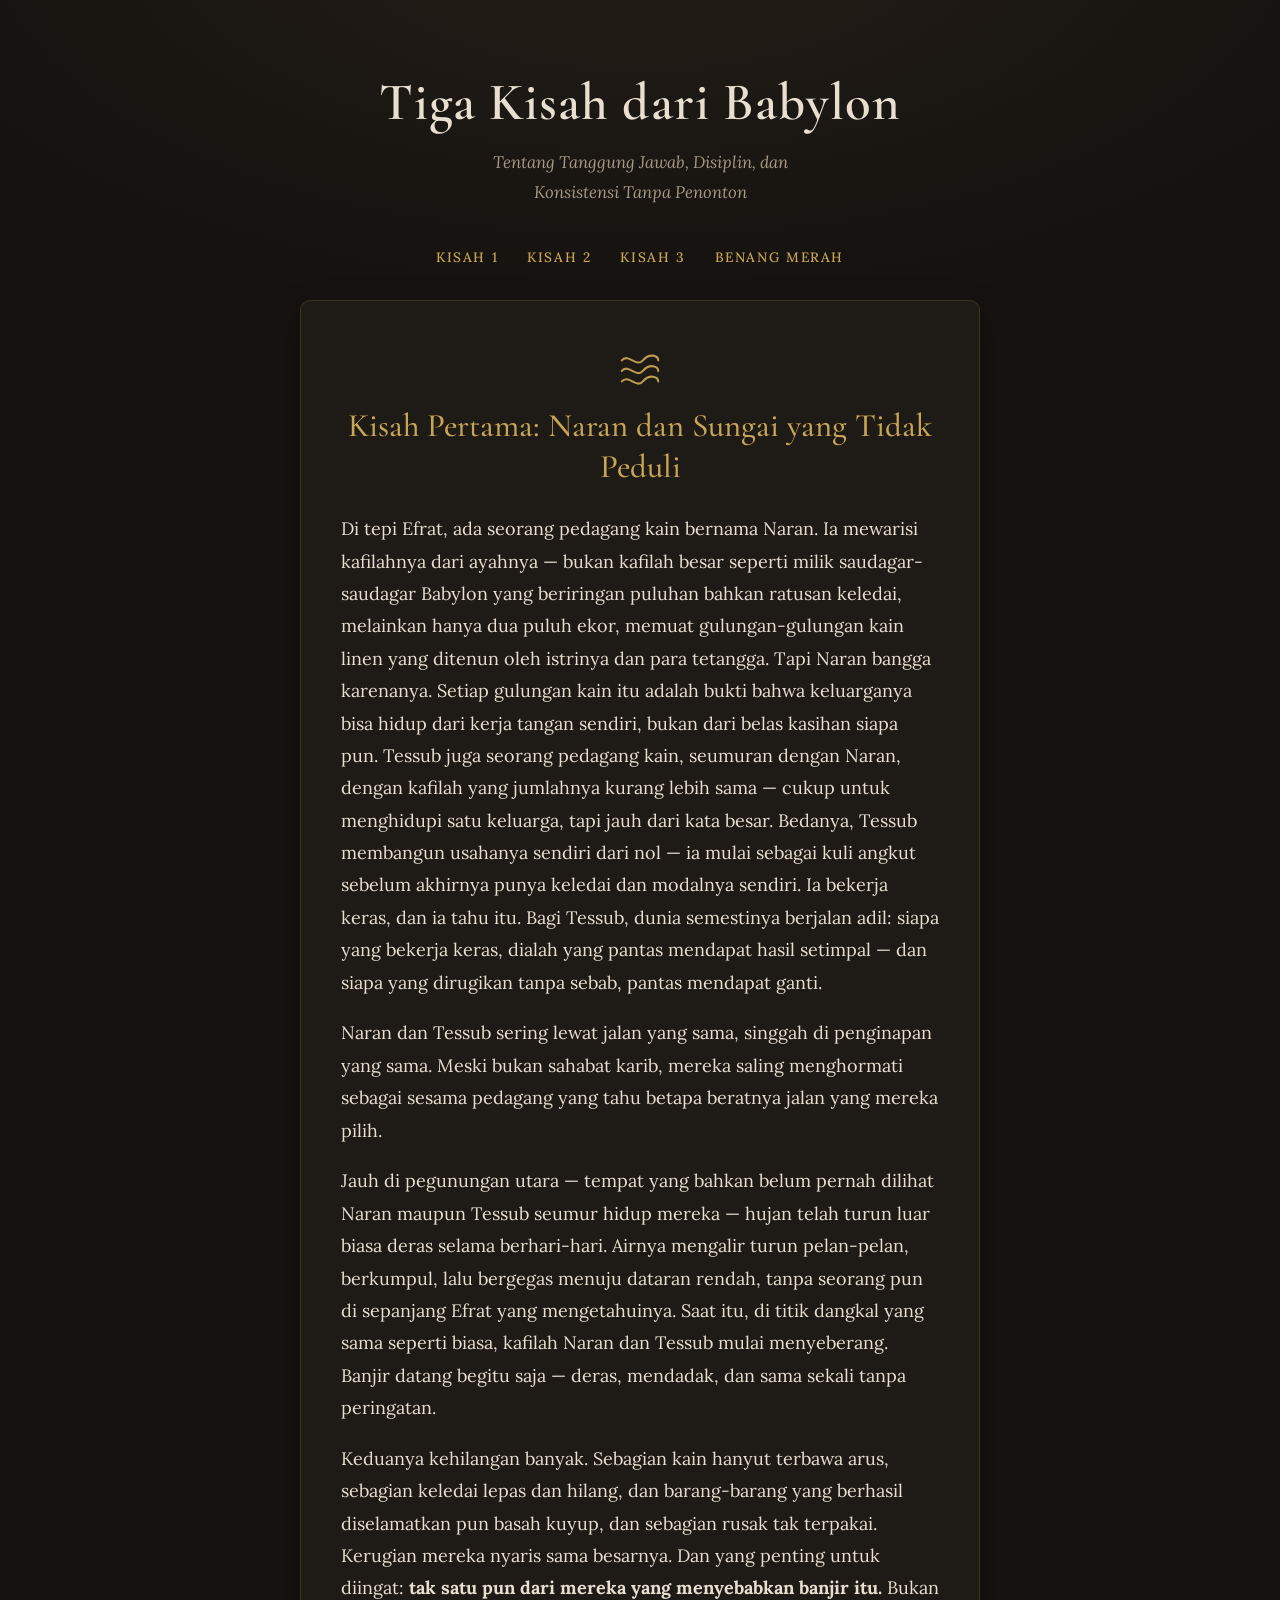
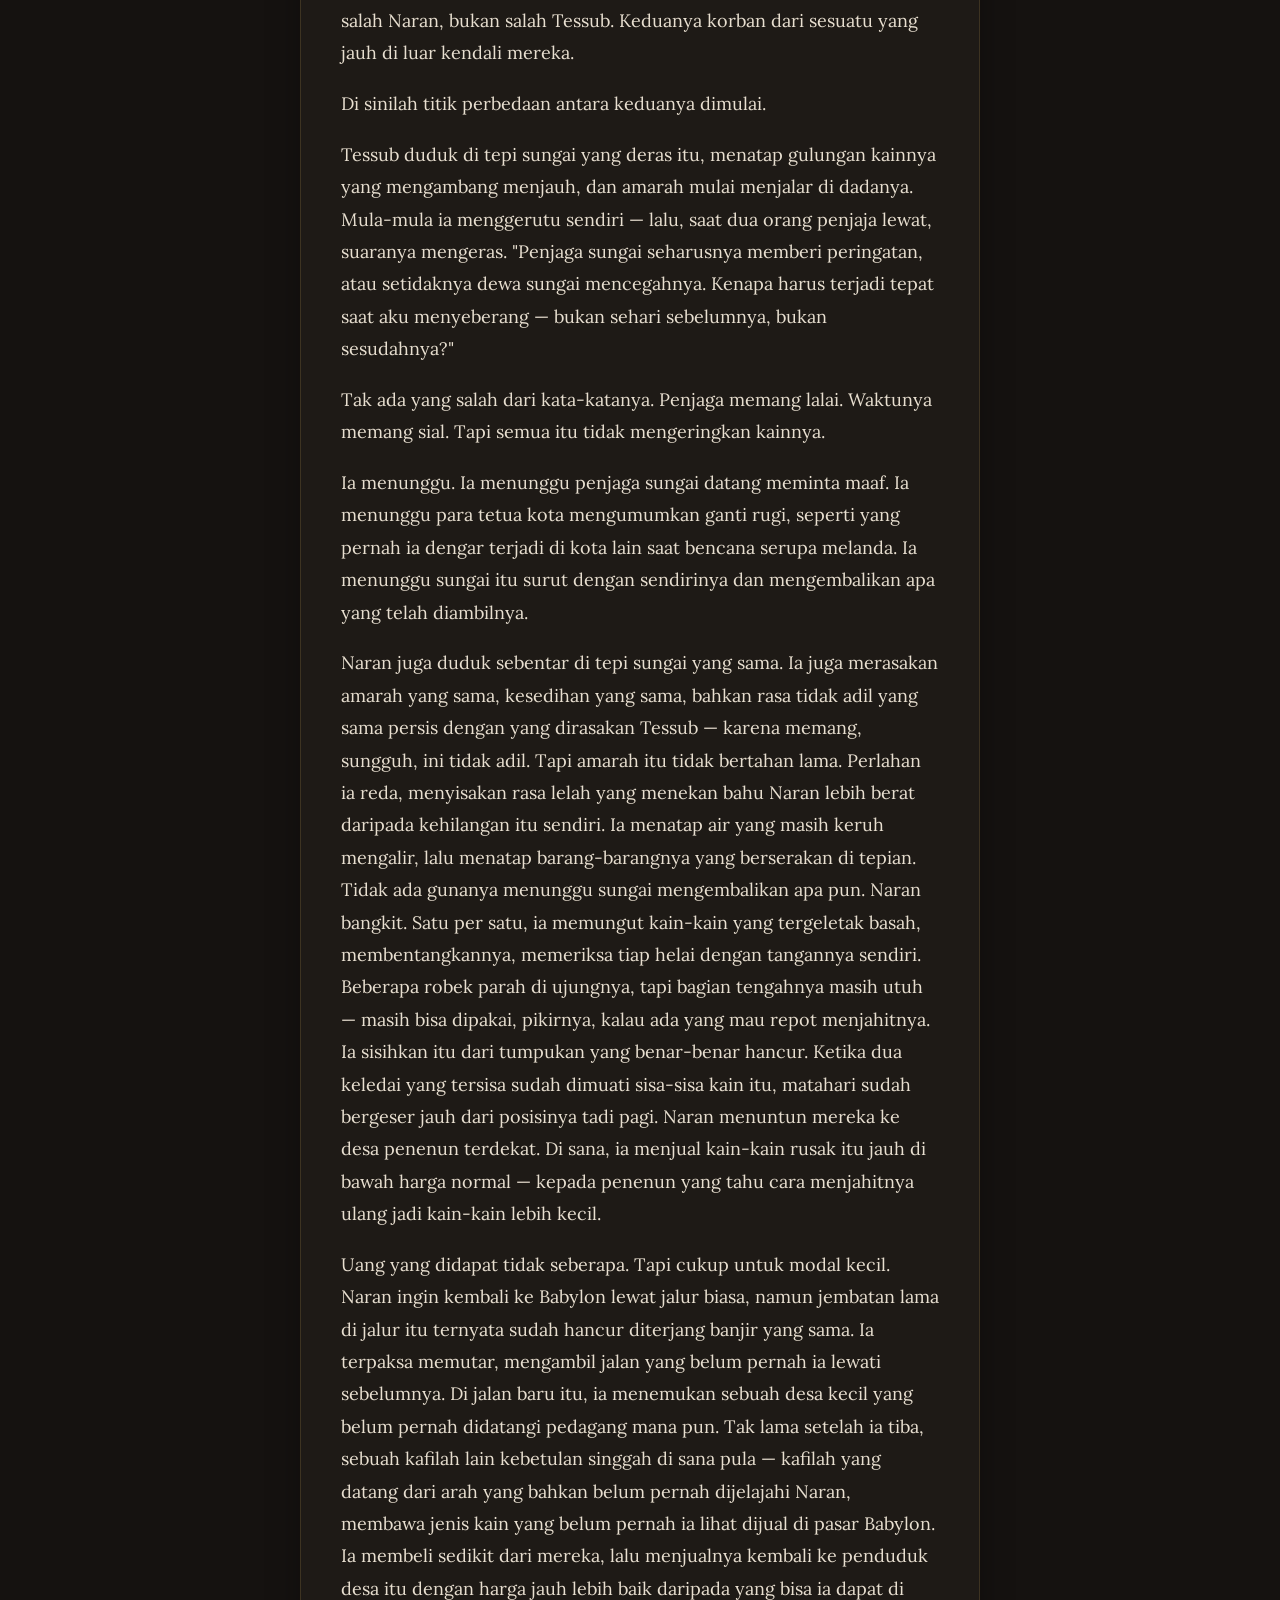
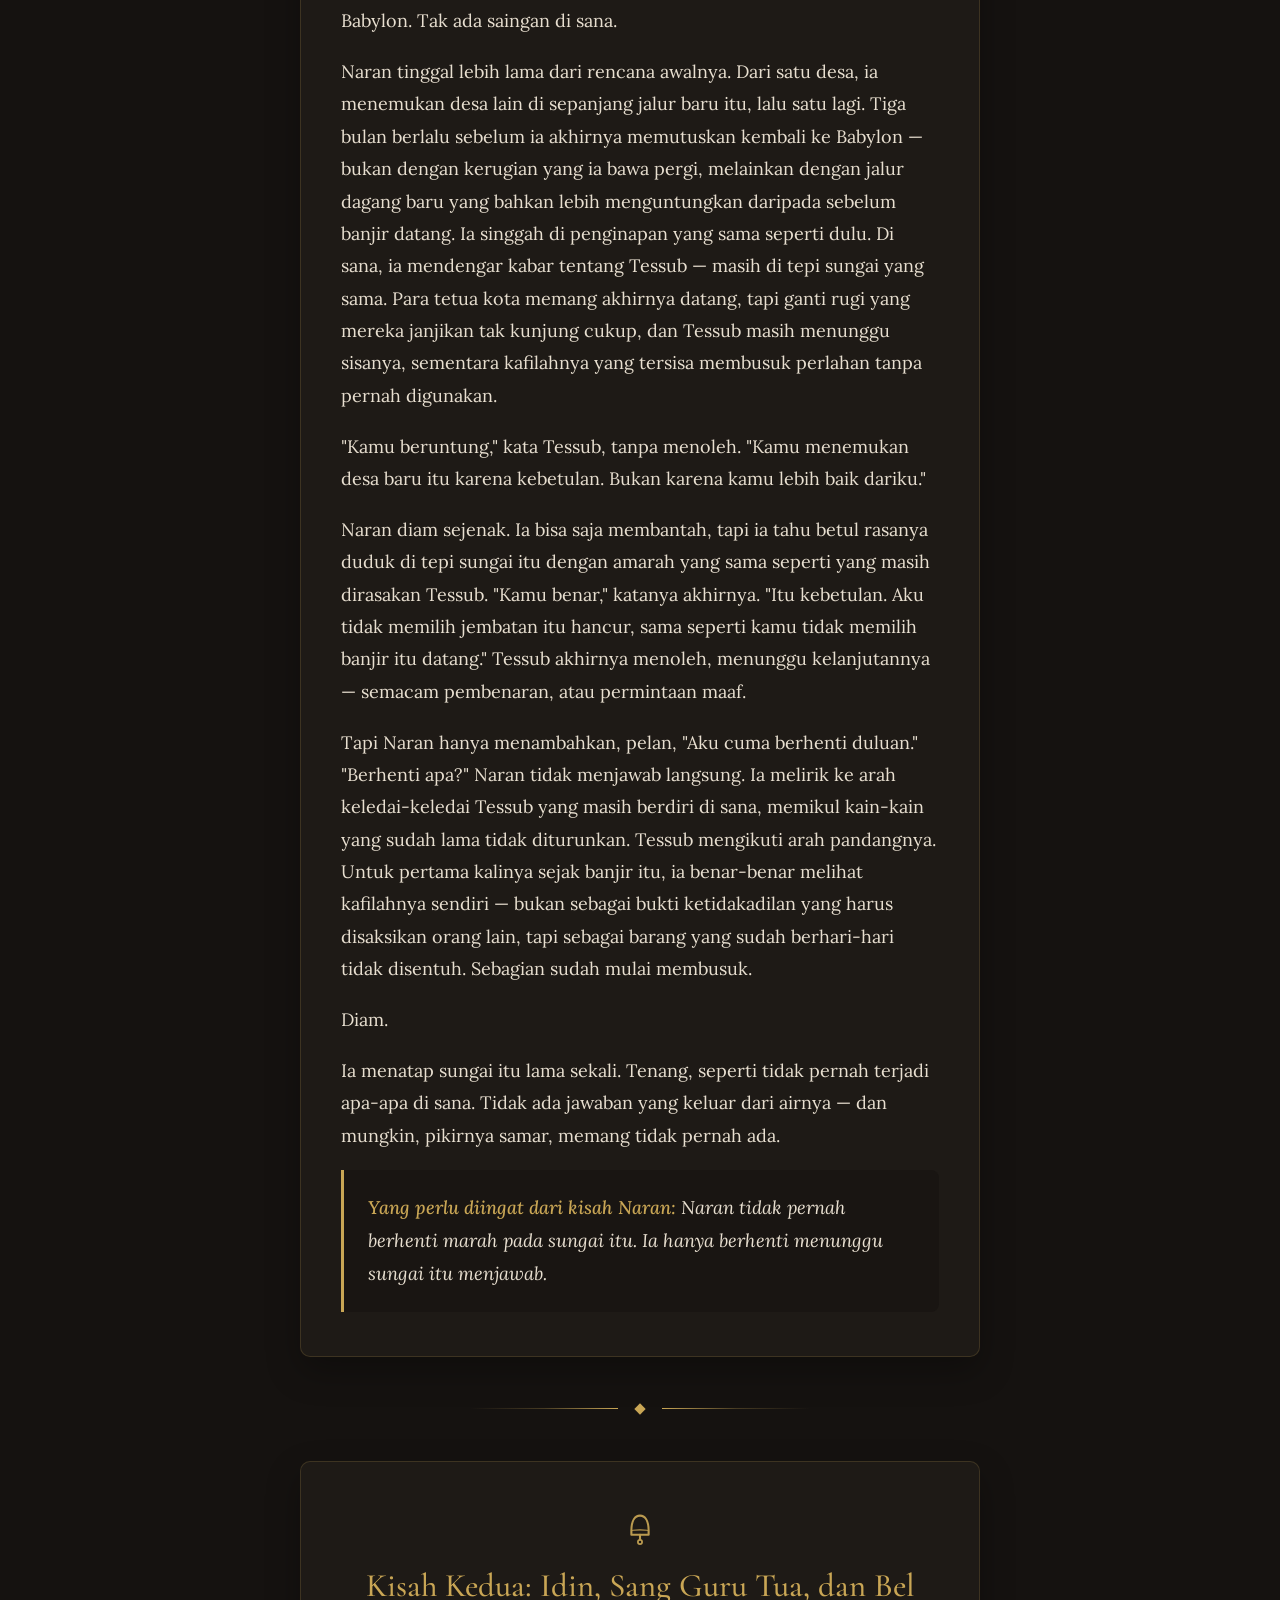
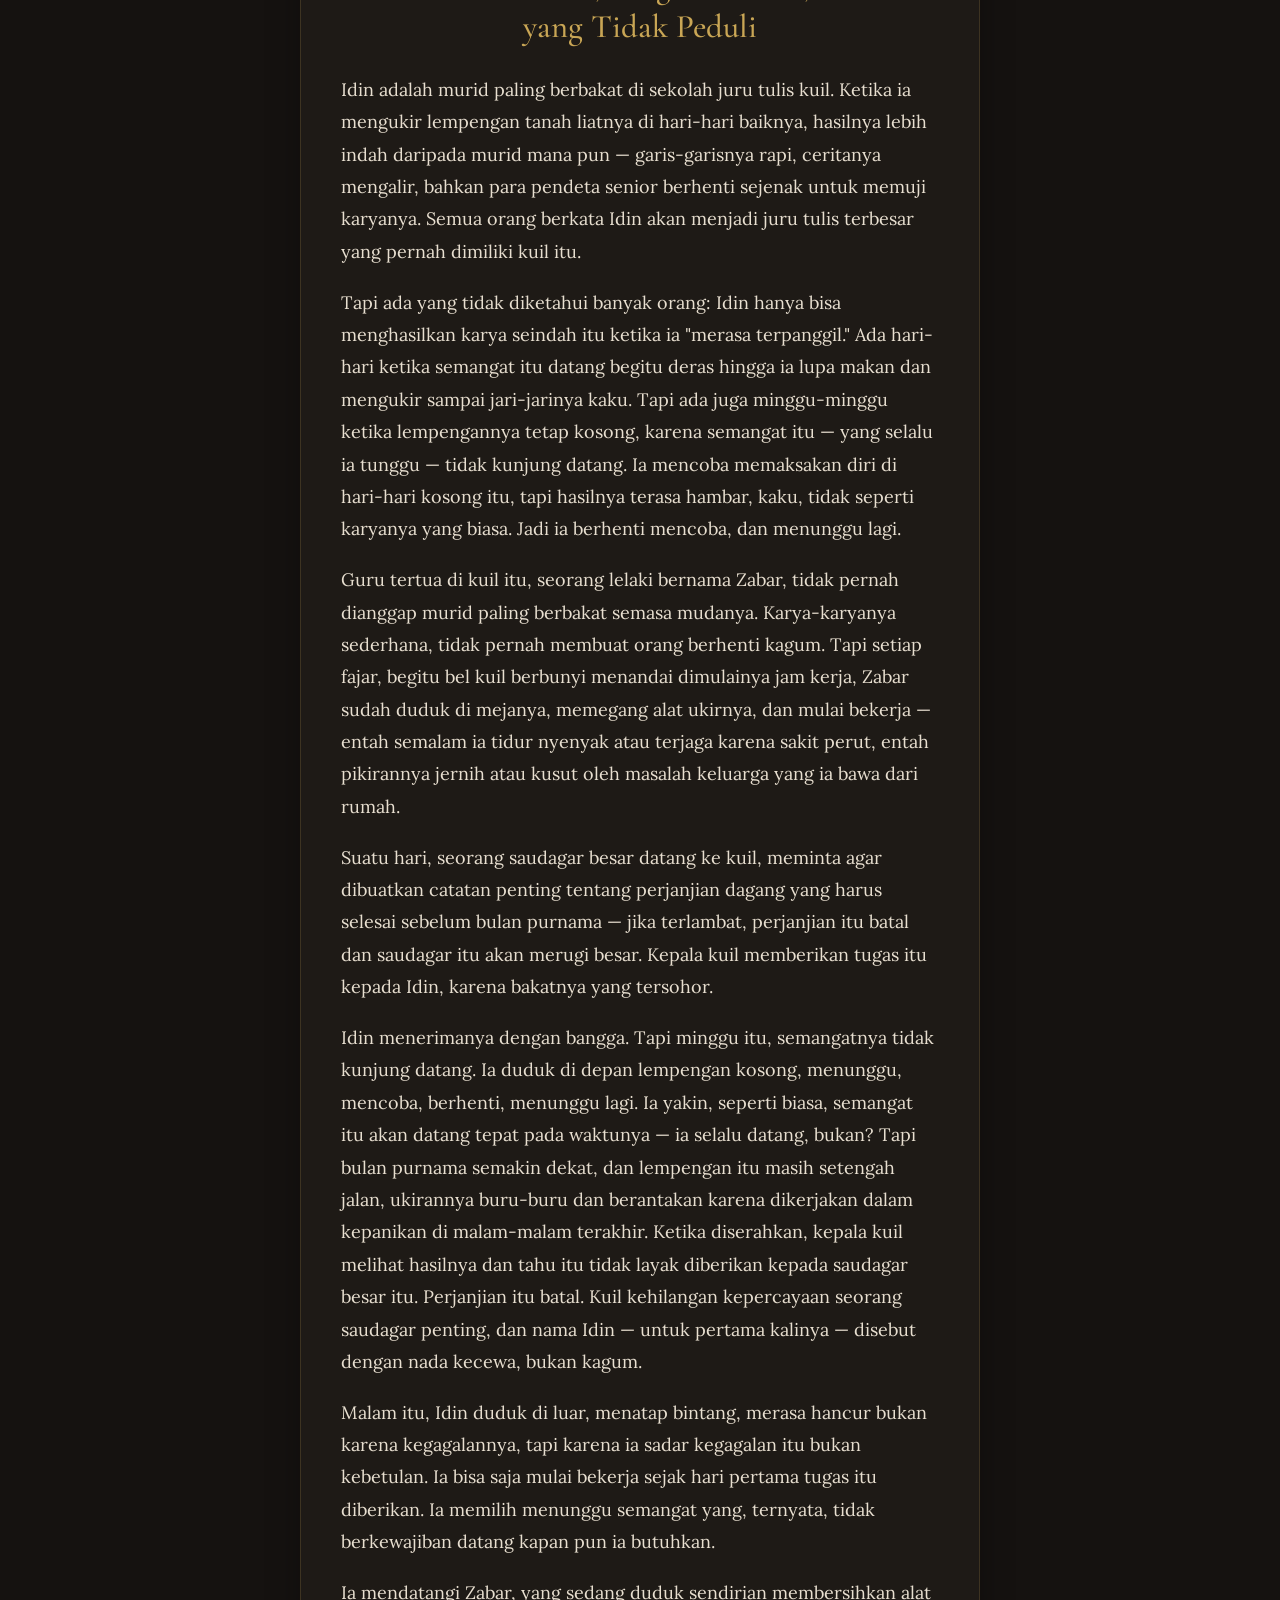
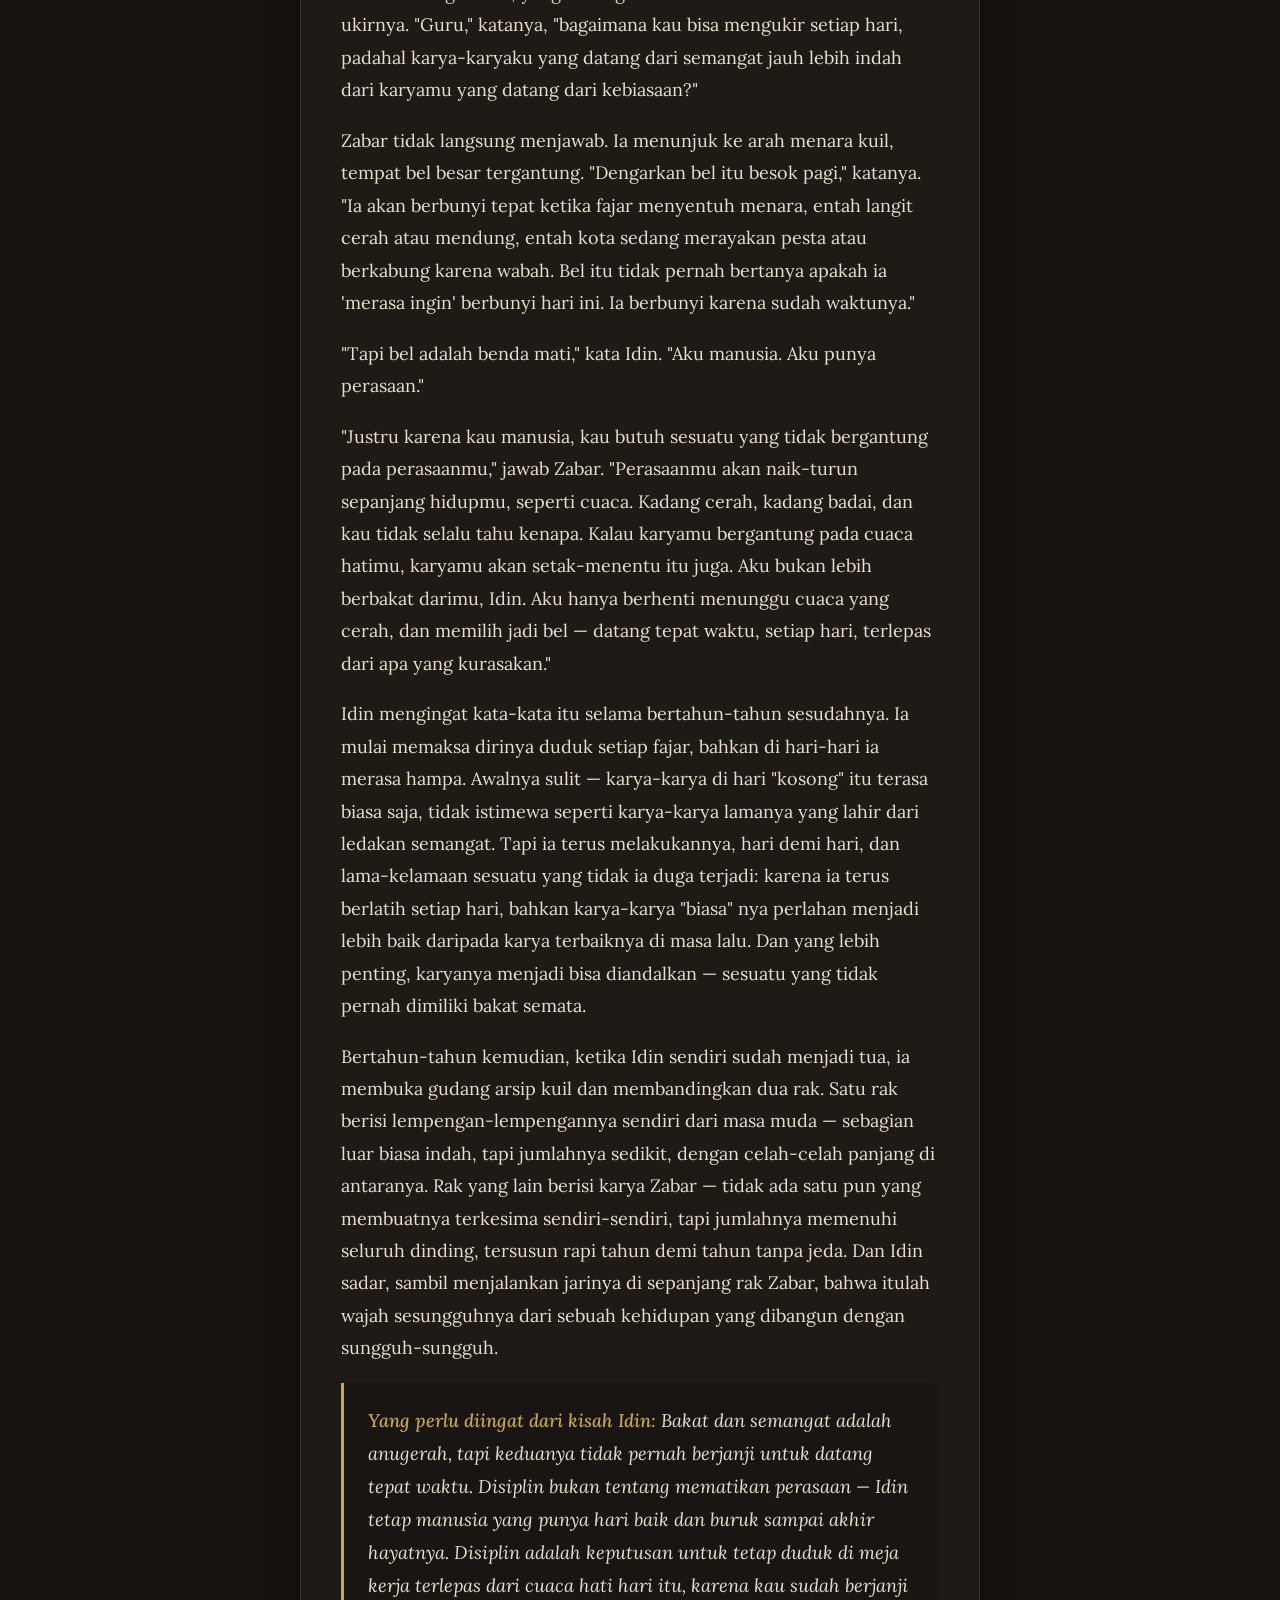
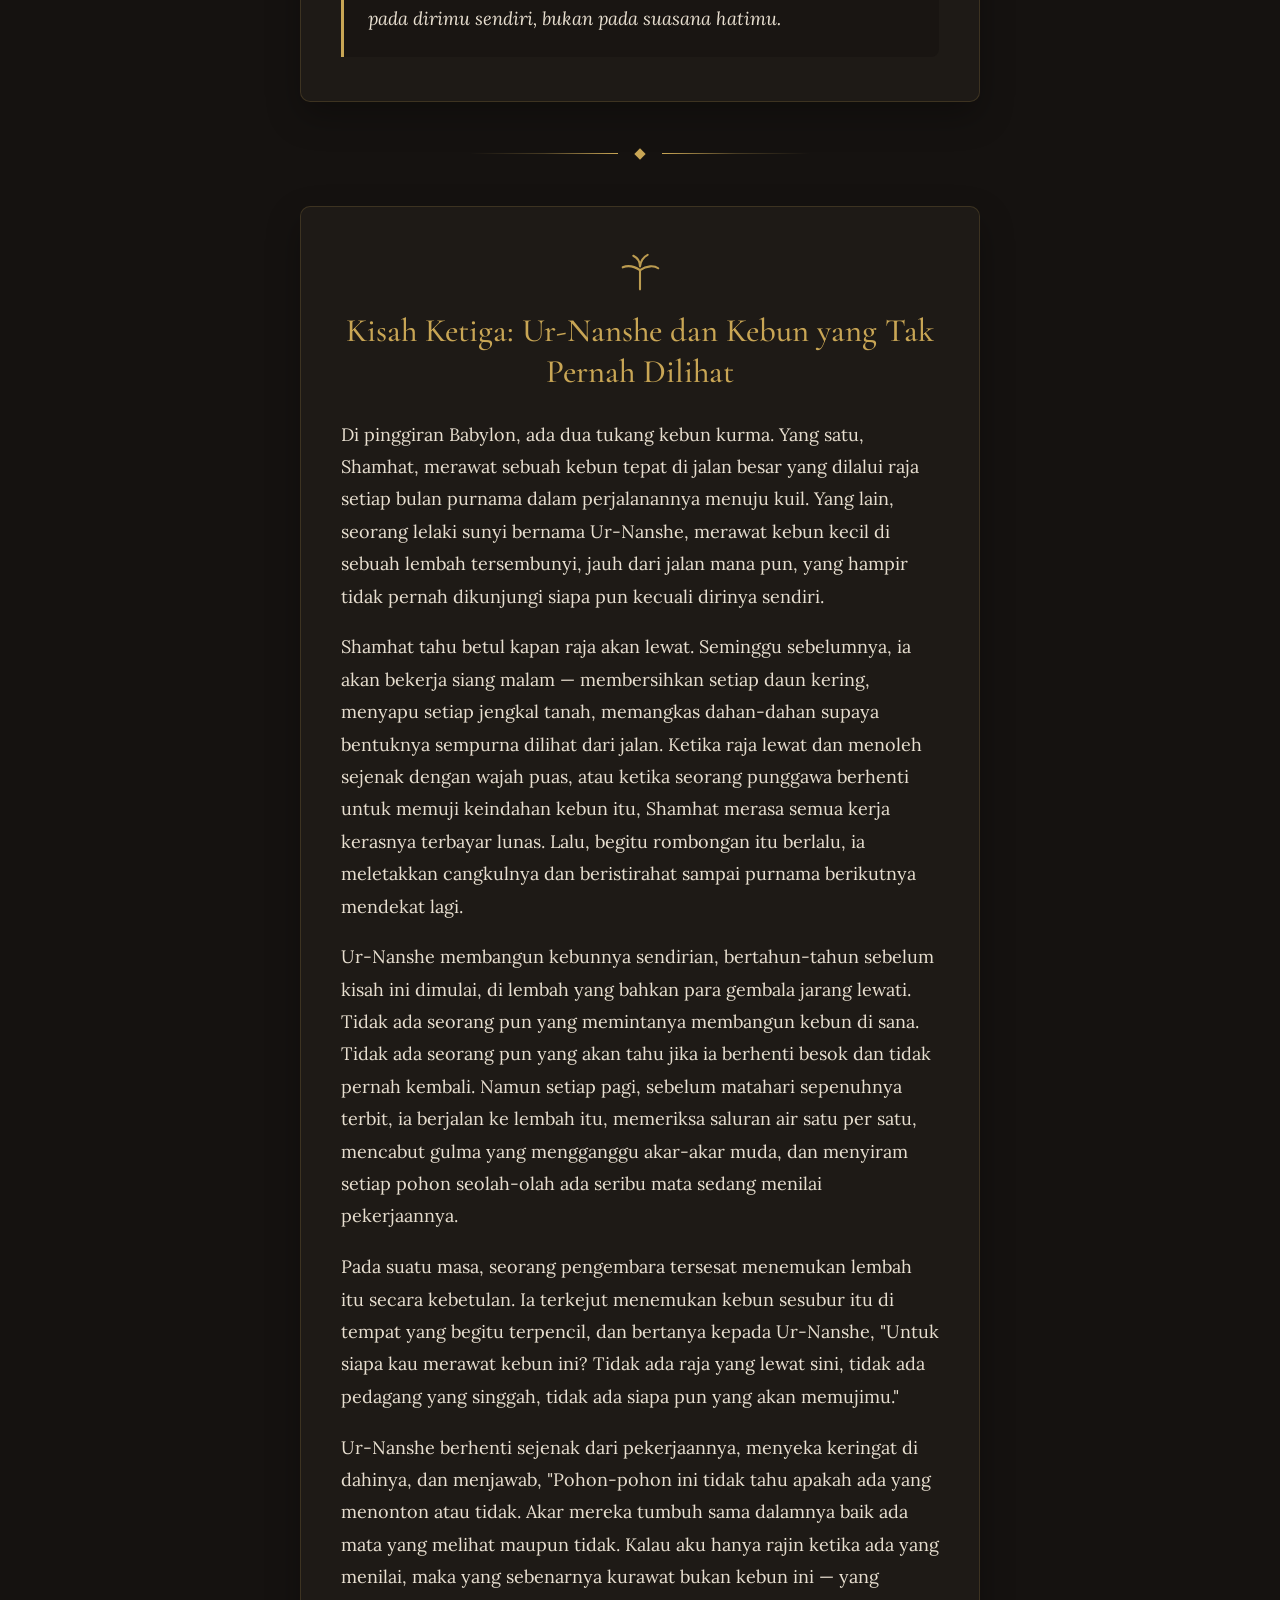
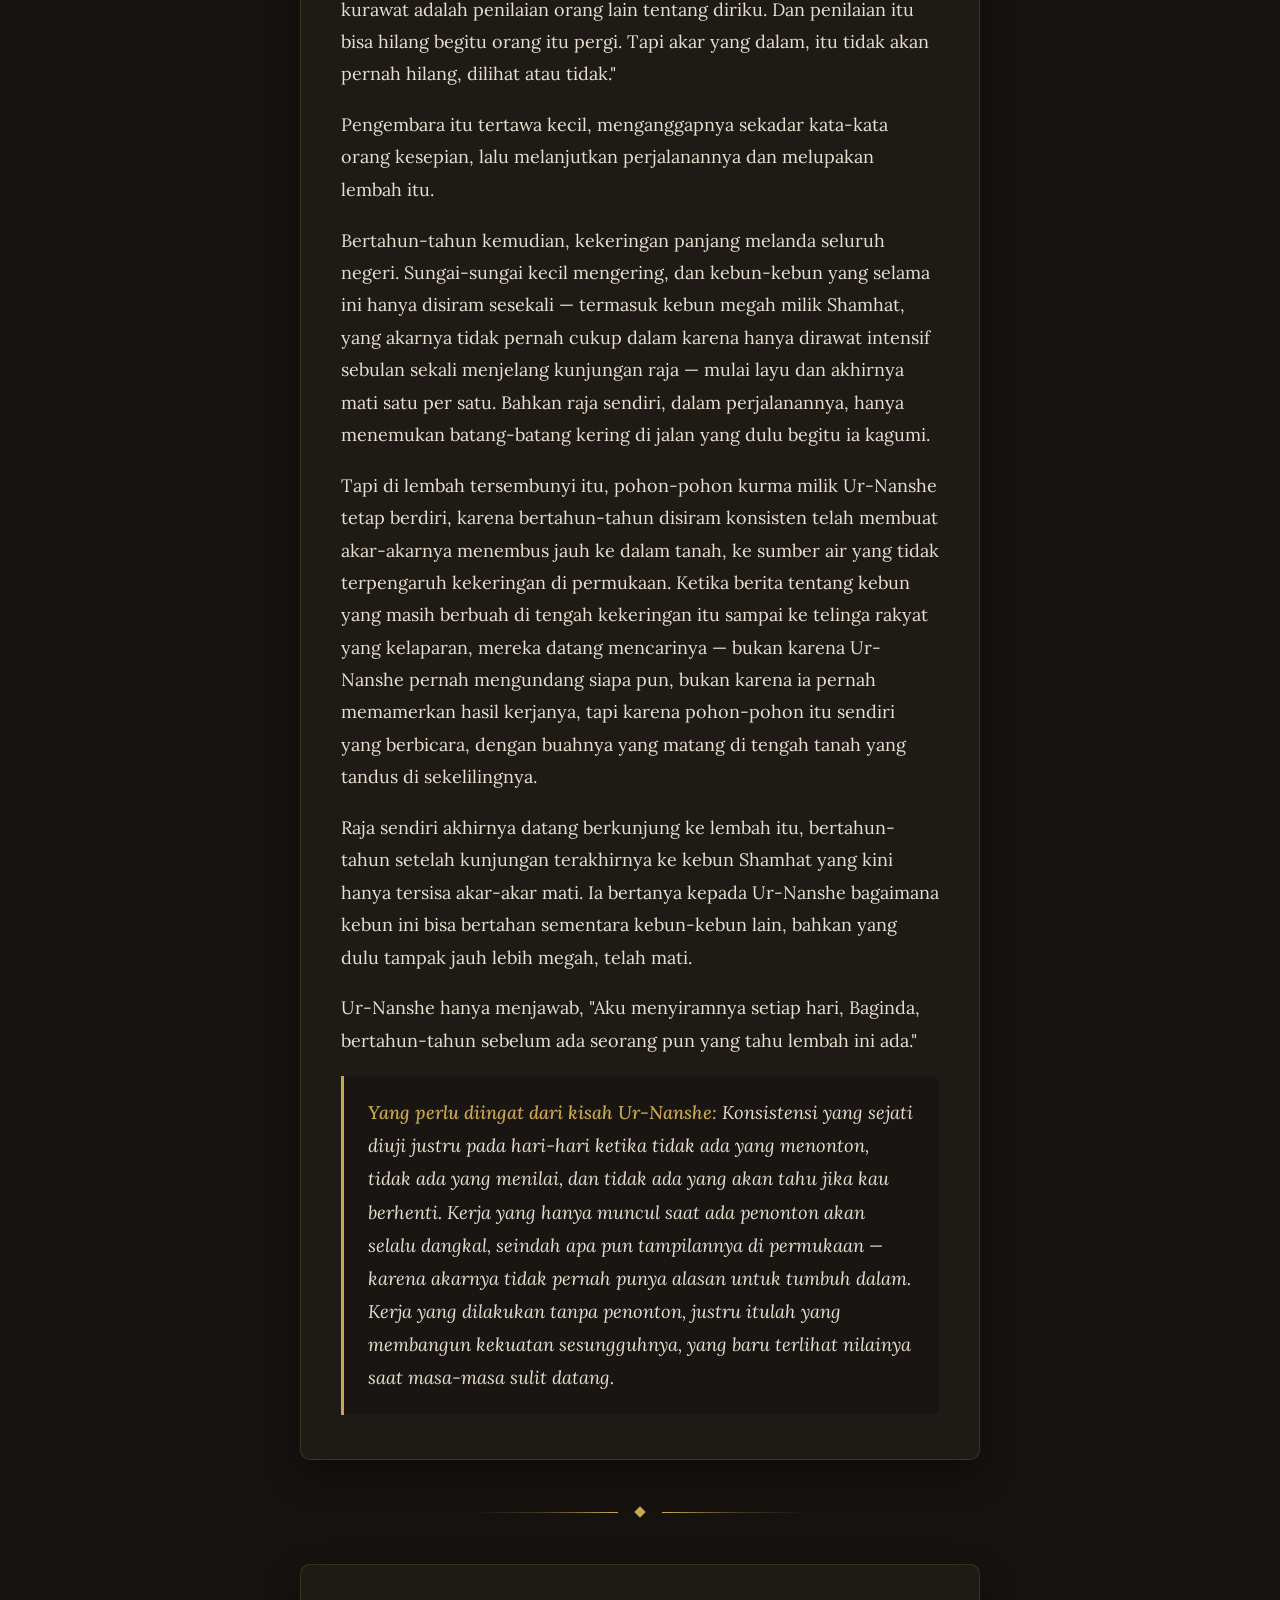
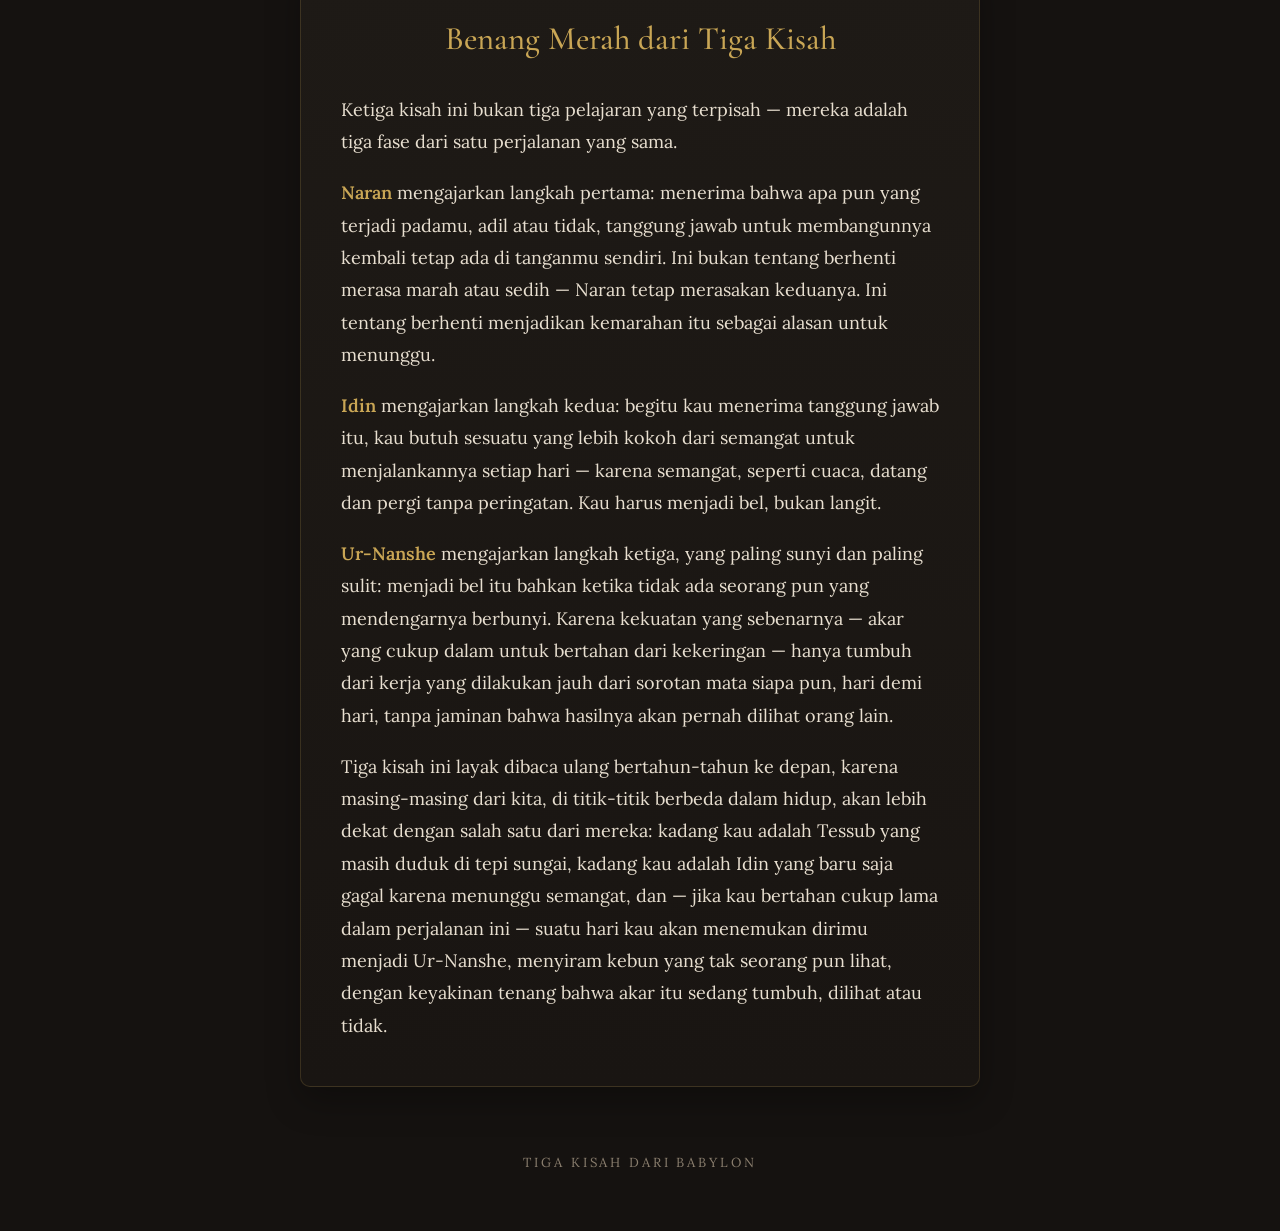
==== commit dbce6ecd: "fix: sync_inline_script guard kosong + restore content.json dari 8c5e0ac Root cause: editor.js redes" ====
--- a/Tiga-Kisah-Babylon/index.html
+++ b/Tiga-Kisah-Babylon/index.html
@@ -48,10 +48,102 @@
 {
   "judul": "Tiga Kisah dari Babylon",
   "subjudul": "Tentang Tanggung Jawab, Disiplin, dan Konsistensi Tanpa Penonton",
-  "kisah": [],
+  "kisah": [
+    {
+      "id": "naran",
+      "judul": "Kisah Pertama: Naran dan Sungai yang Tidak Peduli",
+      "paragraf": [
+        "Di tepi Efrat, ada seorang pedagang kain bernama Naran. Ia mewarisi kafilahnya dari ayahnya — bukan kafilah besar seperti milik saudagar-saudagar Babylon yang beriringan puluhan bahkan ratusan keledai, melainkan hanya dua puluh ekor, memuat gulungan-gulungan kain linen yang ditenun oleh istrinya dan para tetangga. Tapi Naran bangga karenanya. Setiap gulungan kain itu adalah bukti bahwa keluarganya bisa hidup dari kerja tangan sendiri, bukan dari belas kasihan siapa pun.
+
+Tessub juga seorang pedagang kain, seumuran dengan Naran, dengan kafilah yang jumlahnya kurang lebih sama — cukup untuk menghidupi satu keluarga, tapi jauh dari kata besar. Bedanya, Tessub membangun usahanya sendiri dari nol — ia mulai sebagai kuli angkut sebelum akhirnya punya keledai dan modalnya sendiri. Ia bekerja keras, dan ia tahu itu. Bagi Tessub, dunia semestinya berjalan adil: siapa yang bekerja keras, dialah yang pantas mendapat hasil setimpal — dan siapa yang dirugikan tanpa sebab, pantas mendapat ganti.",
+        "Naran dan Tessub sering lewat jalan yang sama, singgah di penginapan yang sama. Meski bukan sahabat karib, mereka saling menghormati sebagai sesama pedagang yang tahu betapa beratnya jalan yang mereka pilih.",
+        "Jauh di pegunungan utara — tempat yang bahkan belum pernah dilihat Naran maupun Tessub seumur hidup mereka — hujan telah turun luar biasa deras selama berhari-hari. Airnya mengalir turun pelan-pelan, berkumpul, lalu bergegas menuju dataran rendah, tanpa seorang pun di sepanjang Efrat yang mengetahuinya.
+
+Saat itu, di titik dangkal yang sama seperti biasa, kafilah Naran dan Tessub mulai menyeberang.
+
+Banjir datang begitu saja — deras, mendadak, dan sama sekali tanpa peringatan.",
+        "Keduanya kehilangan banyak. Sebagian kain hanyut terbawa arus, sebagian keledai lepas dan hilang, dan barang-barang yang berhasil diselamatkan pun basah kuyup, dan sebagian rusak tak terpakai. Kerugian mereka nyaris sama besarnya. Dan yang penting untuk diingat: **tak satu pun dari mereka yang menyebabkan banjir itu.** Bukan salah Naran, bukan salah Tessub. Keduanya korban dari sesuatu yang jauh di luar kendali mereka.",
+        "Di sinilah titik perbedaan antara keduanya dimulai.",
+        "Tessub duduk di tepi sungai yang deras itu, menatap gulungan kainnya yang mengambang menjauh, dan amarah mulai menjalar di dadanya. Mula-mula ia menggerutu sendiri — lalu, saat dua orang penjaja lewat, suaranya mengeras. \"Penjaga sungai seharusnya memberi peringatan, atau setidaknya dewa sungai mencegahnya. Kenapa harus terjadi tepat saat aku menyeberang — bukan sehari sebelumnya, bukan sesudahnya?\"",
+        "Tak ada yang salah dari kata-katanya. Penjaga memang lalai. Waktunya memang sial. Tapi semua itu tidak mengeringkan kainnya.",
+        "Ia menunggu. Ia menunggu penjaga sungai datang meminta maaf. Ia menunggu para tetua kota mengumumkan ganti rugi, seperti yang pernah ia dengar terjadi di kota lain saat bencana serupa melanda. Ia menunggu sungai itu surut dengan sendirinya dan mengembalikan apa yang telah diambilnya.",
+        "Naran juga duduk sebentar di tepi sungai yang sama. Ia juga merasakan amarah yang sama, kesedihan yang sama, bahkan rasa tidak adil yang sama persis dengan yang dirasakan Tessub — karena memang, sungguh, ini tidak adil.
+
+Tapi amarah itu tidak bertahan lama. Perlahan ia reda, menyisakan rasa lelah yang menekan bahu Naran lebih berat daripada kehilangan itu sendiri. Ia menatap air yang masih keruh mengalir, lalu menatap barang-barangnya yang berserakan di tepian. Tidak ada gunanya menunggu sungai mengembalikan apa pun.
+
+Naran bangkit. Satu per satu, ia memungut kain-kain yang tergeletak basah, membentangkannya, memeriksa tiap helai dengan tangannya sendiri. Beberapa robek parah di ujungnya, tapi bagian tengahnya masih utuh — masih bisa dipakai, pikirnya, kalau ada yang mau repot menjahitnya. Ia sisihkan itu dari tumpukan yang benar-benar hancur.
+
+Ketika dua keledai yang tersisa sudah dimuati sisa-sisa kain itu, matahari sudah bergeser jauh dari posisinya tadi pagi. Naran menuntun mereka ke desa penenun terdekat. Di sana, ia menjual kain-kain rusak itu jauh di bawah harga normal — kepada penenun yang tahu cara menjahitnya ulang jadi kain-kain lebih kecil.",
+        "Uang yang didapat tidak seberapa. Tapi cukup untuk modal kecil. Naran ingin kembali ke Babylon lewat jalur biasa, namun jembatan lama di jalur itu ternyata sudah hancur diterjang banjir yang sama. Ia terpaksa memutar, mengambil jalan yang belum pernah ia lewati sebelumnya.
+
+Di jalan baru itu, ia menemukan sebuah desa kecil yang belum pernah didatangi pedagang mana pun. Tak lama setelah ia tiba, sebuah kafilah lain kebetulan singgah di sana pula — kafilah yang datang dari arah yang bahkan belum pernah dijelajahi Naran, membawa jenis kain yang belum pernah ia lihat dijual di pasar Babylon. Ia membeli sedikit dari mereka, lalu menjualnya kembali ke penduduk desa itu dengan harga jauh lebih baik daripada yang bisa ia dapat di Babylon. Tak ada saingan di sana.",
+        "Naran tinggal lebih lama dari rencana awalnya. Dari satu desa, ia menemukan desa lain di sepanjang jalur baru itu, lalu satu lagi. Tiga bulan berlalu sebelum ia akhirnya memutuskan kembali ke Babylon — bukan dengan kerugian yang ia bawa pergi, melainkan dengan jalur dagang baru yang bahkan lebih menguntungkan daripada sebelum banjir datang.
+
+Ia singgah di penginapan yang sama seperti dulu. Di sana, ia mendengar kabar tentang Tessub — masih di tepi sungai yang sama. Para tetua kota memang akhirnya datang, tapi ganti rugi yang mereka janjikan tak kunjung cukup, dan Tessub masih menunggu sisanya, sementara kafilahnya yang tersisa membusuk perlahan tanpa pernah digunakan.",
+        "\"Kamu beruntung,\" kata Tessub, tanpa menoleh. \"Kamu menemukan desa baru itu karena kebetulan. Bukan karena kamu lebih baik dariku.\"",
+        "Naran diam sejenak. Ia bisa saja membantah, tapi ia tahu betul rasanya duduk di tepi sungai itu dengan amarah yang sama seperti yang masih dirasakan Tessub.
+
+\"Kamu benar,\" katanya akhirnya. \"Itu kebetulan. Aku tidak memilih jembatan itu hancur, sama seperti kamu tidak memilih banjir itu datang.\"
+
+Tessub akhirnya menoleh, menunggu kelanjutannya — semacam pembenaran, atau permintaan maaf.",
+        "Tapi Naran hanya menambahkan, pelan, \"Aku cuma berhenti duluan.\"
+
+\"Berhenti apa?\"
+
+Naran tidak menjawab langsung. Ia melirik ke arah keledai-keledai Tessub yang masih berdiri di sana, memikul kain-kain yang sudah lama tidak diturunkan.
+
+Tessub mengikuti arah pandangnya. Untuk pertama kalinya sejak banjir itu, ia benar-benar melihat kafilahnya sendiri — bukan sebagai bukti ketidakadilan yang harus disaksikan orang lain, tapi sebagai barang yang sudah berhari-hari tidak disentuh. Sebagian sudah mulai membusuk.",
+        "Diam.",
+        "Ia menatap sungai itu lama sekali. Tenang, seperti tidak pernah terjadi apa-apa di sana. Tidak ada jawaban yang keluar dari airnya — dan mungkin, pikirnya samar, memang tidak pernah ada."
+      ],
+      "paragrafPenutup": "**Yang perlu diingat dari kisah Naran:** Naran tidak pernah berhenti marah pada sungai itu. Ia hanya berhenti menunggu sungai itu menjawab."
+    },
+    {
+      "id": "idin",
+      "judul": "Kisah Kedua: Idin, Sang Guru Tua, dan Bel yang Tidak Peduli",
+      "paragraf": [
+        "Idin adalah murid paling berbakat di sekolah juru tulis kuil. Ketika ia mengukir lempengan tanah liatnya di hari-hari baiknya, hasilnya lebih indah daripada murid mana pun — garis-garisnya rapi, ceritanya mengalir, bahkan para pendeta senior berhenti sejenak untuk memuji karyanya. Semua orang berkata Idin akan menjadi juru tulis terbesar yang pernah dimiliki kuil itu.",
+        "Tapi ada yang tidak diketahui banyak orang: Idin hanya bisa menghasilkan karya seindah itu ketika ia \"merasa terpanggil.\" Ada hari-hari ketika semangat itu datang begitu deras hingga ia lupa makan dan mengukir sampai jari-jarinya kaku. Tapi ada juga minggu-minggu ketika lempengannya tetap kosong, karena semangat itu — yang selalu ia tunggu — tidak kunjung datang. Ia mencoba memaksakan diri di hari-hari kosong itu, tapi hasilnya terasa hambar, kaku, tidak seperti karyanya yang biasa. Jadi ia berhenti mencoba, dan menunggu lagi.",
+        "Guru tertua di kuil itu, seorang lelaki bernama Zabar, tidak pernah dianggap murid paling berbakat semasa mudanya. Karya-karyanya sederhana, tidak pernah membuat orang berhenti kagum. Tapi setiap fajar, begitu bel kuil berbunyi menandai dimulainya jam kerja, Zabar sudah duduk di mejanya, memegang alat ukirnya, dan mulai bekerja — entah semalam ia tidur nyenyak atau terjaga karena sakit perut, entah pikirannya jernih atau kusut oleh masalah keluarga yang ia bawa dari rumah.",
+        "Suatu hari, seorang saudagar besar datang ke kuil, meminta agar dibuatkan catatan penting tentang perjanjian dagang yang harus selesai sebelum bulan purnama — jika terlambat, perjanjian itu batal dan saudagar itu akan merugi besar. Kepala kuil memberikan tugas itu kepada Idin, karena bakatnya yang tersohor.",
+        "Idin menerimanya dengan bangga. Tapi minggu itu, semangatnya tidak kunjung datang. Ia duduk di depan lempengan kosong, menunggu, mencoba, berhenti, menunggu lagi. Ia yakin, seperti biasa, semangat itu akan datang tepat pada waktunya — ia selalu datang, bukan? Tapi bulan purnama semakin dekat, dan lempengan itu masih setengah jalan, ukirannya buru-buru dan berantakan karena dikerjakan dalam kepanikan di malam-malam terakhir. Ketika diserahkan, kepala kuil melihat hasilnya dan tahu itu tidak layak diberikan kepada saudagar besar itu. Perjanjian itu batal. Kuil kehilangan kepercayaan seorang saudagar penting, dan nama Idin — untuk pertama kalinya — disebut dengan nada kecewa, bukan kagum.",
+        "Malam itu, Idin duduk di luar, menatap bintang, merasa hancur bukan karena kegagalannya, tapi karena ia sadar kegagalan itu bukan kebetulan. Ia bisa saja mulai bekerja sejak hari pertama tugas itu diberikan. Ia memilih menunggu semangat yang, ternyata, tidak berkewajiban datang kapan pun ia butuhkan.",
+        "Ia mendatangi Zabar, yang sedang duduk sendirian membersihkan alat ukirnya. \"Guru,\" katanya, \"bagaimana kau bisa mengukir setiap hari, padahal karya-karyaku yang datang dari semangat jauh lebih indah dari karyamu yang datang dari kebiasaan?\"",
+        "Zabar tidak langsung menjawab. Ia menunjuk ke arah menara kuil, tempat bel besar tergantung. \"Dengarkan bel itu besok pagi,\" katanya. \"Ia akan berbunyi tepat ketika fajar menyentuh menara, entah langit cerah atau mendung, entah kota sedang merayakan pesta atau berkabung karena wabah. Bel itu tidak pernah bertanya apakah ia 'merasa ingin' berbunyi hari ini. Ia berbunyi karena sudah waktunya.\"",
+        "\"Tapi bel adalah benda mati,\" kata Idin. \"Aku manusia. Aku punya perasaan.\"",
+        "\"Justru karena kau manusia, kau butuh sesuatu yang tidak bergantung pada perasaanmu,\" jawab Zabar. \"Perasaanmu akan naik-turun sepanjang hidupmu, seperti cuaca. Kadang cerah, kadang badai, dan kau tidak selalu tahu kenapa. Kalau karyamu bergantung pada cuaca hatimu, karyamu akan setak-menentu itu juga. Aku bukan lebih berbakat darimu, Idin. Aku hanya berhenti menunggu cuaca yang cerah, dan memilih jadi bel — datang tepat waktu, setiap hari, terlepas dari apa yang kurasakan.\"",
+        "Idin mengingat kata-kata itu selama bertahun-tahun sesudahnya. Ia mulai memaksa dirinya duduk setiap fajar, bahkan di hari-hari ia merasa hampa. Awalnya sulit — karya-karya di hari \"kosong\" itu terasa biasa saja, tidak istimewa seperti karya-karya lamanya yang lahir dari ledakan semangat. Tapi ia terus melakukannya, hari demi hari, dan lama-kelamaan sesuatu yang tidak ia duga terjadi: karena ia terus berlatih setiap hari, bahkan karya-karya \"biasa\" nya perlahan menjadi lebih baik daripada karya terbaiknya di masa lalu. Dan yang lebih penting, karyanya menjadi bisa diandalkan — sesuatu yang tidak pernah dimiliki bakat semata.",
+        "Bertahun-tahun kemudian, ketika Idin sendiri sudah menjadi tua, ia membuka gudang arsip kuil dan membandingkan dua rak. Satu rak berisi lempengan-lempengannya sendiri dari masa muda — sebagian luar biasa indah, tapi jumlahnya sedikit, dengan celah-celah panjang di antaranya. Rak yang lain berisi karya Zabar — tidak ada satu pun yang membuatnya terkesima sendiri-sendiri, tapi jumlahnya memenuhi seluruh dinding, tersusun rapi tahun demi tahun tanpa jeda. Dan Idin sadar, sambil menjalankan jarinya di sepanjang rak Zabar, bahwa itulah wajah sesungguhnya dari sebuah kehidupan yang dibangun dengan sungguh-sungguh."
+      ],
+      "paragrafPenutup": "**Yang perlu diingat dari kisah Idin:** Bakat dan semangat adalah anugerah, tapi keduanya tidak pernah berjanji untuk datang tepat waktu. Disiplin bukan tentang mematikan perasaan — Idin tetap manusia yang punya hari baik dan buruk sampai akhir hayatnya. Disiplin adalah keputusan untuk tetap duduk di meja kerja terlepas dari cuaca hati hari itu, karena kau sudah berjanji pada dirimu sendiri, bukan pada suasana hatimu."
+    },
+    {
+      "id": "ur-nanshe",
+      "judul": "Kisah Ketiga: Ur-Nanshe dan Kebun yang Tak Pernah Dilihat",
+      "paragraf": [
+        "Di pinggiran Babylon, ada dua tukang kebun kurma. Yang satu, Shamhat, merawat sebuah kebun tepat di jalan besar yang dilalui raja setiap bulan purnama dalam perjalanannya menuju kuil. Yang lain, seorang lelaki sunyi bernama Ur-Nanshe, merawat kebun kecil di sebuah lembah tersembunyi, jauh dari jalan mana pun, yang hampir tidak pernah dikunjungi siapa pun kecuali dirinya sendiri.",
+        "Shamhat tahu betul kapan raja akan lewat. Seminggu sebelumnya, ia akan bekerja siang malam — membersihkan setiap daun kering, menyapu setiap jengkal tanah, memangkas dahan-dahan supaya bentuknya sempurna dilihat dari jalan. Ketika raja lewat dan menoleh sejenak dengan wajah puas, atau ketika seorang punggawa berhenti untuk memuji keindahan kebun itu, Shamhat merasa semua kerja kerasnya terbayar lunas. Lalu, begitu rombongan itu berlalu, ia meletakkan cangkulnya dan beristirahat sampai purnama berikutnya mendekat lagi.",
+        "Ur-Nanshe membangun kebunnya sendirian, bertahun-tahun sebelum kisah ini dimulai, di lembah yang bahkan para gembala jarang lewati. Tidak ada seorang pun yang memintanya membangun kebun di sana. Tidak ada seorang pun yang akan tahu jika ia berhenti besok dan tidak pernah kembali. Namun setiap pagi, sebelum matahari sepenuhnya terbit, ia berjalan ke lembah itu, memeriksa saluran air satu per satu, mencabut gulma yang mengganggu akar-akar muda, dan menyiram setiap pohon seolah-olah ada seribu mata sedang menilai pekerjaannya.",
+        "Pada suatu masa, seorang pengembara tersesat menemukan lembah itu secara kebetulan. Ia terkejut menemukan kebun sesubur itu di tempat yang begitu terpencil, dan bertanya kepada Ur-Nanshe, \"Untuk siapa kau merawat kebun ini? Tidak ada raja yang lewat sini, tidak ada pedagang yang singgah, tidak ada siapa pun yang akan memujimu.\"",
+        "Ur-Nanshe berhenti sejenak dari pekerjaannya, menyeka keringat di dahinya, dan menjawab, \"Pohon-pohon ini tidak tahu apakah ada yang menonton atau tidak. Akar mereka tumbuh sama dalamnya baik ada mata yang melihat maupun tidak. Kalau aku hanya rajin ketika ada yang menilai, maka yang sebenarnya kurawat bukan kebun ini — yang kurawat adalah penilaian orang lain tentang diriku. Dan penilaian itu bisa hilang begitu orang itu pergi. Tapi akar yang dalam, itu tidak akan pernah hilang, dilihat atau tidak.\"",
+        "Pengembara itu tertawa kecil, menganggapnya sekadar kata-kata orang kesepian, lalu melanjutkan perjalanannya dan melupakan lembah itu.",
+        "Bertahun-tahun kemudian, kekeringan panjang melanda seluruh negeri. Sungai-sungai kecil mengering, dan kebun-kebun yang selama ini hanya disiram sesekali — termasuk kebun megah milik Shamhat, yang akarnya tidak pernah cukup dalam karena hanya dirawat intensif sebulan sekali menjelang kunjungan raja — mulai layu dan akhirnya mati satu per satu. Bahkan raja sendiri, dalam perjalanannya, hanya menemukan batang-batang kering di jalan yang dulu begitu ia kagumi.",
+        "Tapi di lembah tersembunyi itu, pohon-pohon kurma milik Ur-Nanshe tetap berdiri, karena bertahun-tahun disiram konsisten telah membuat akar-akarnya menembus jauh ke dalam tanah, ke sumber air yang tidak terpengaruh kekeringan di permukaan. Ketika berita tentang kebun yang masih berbuah di tengah kekeringan itu sampai ke telinga rakyat yang kelaparan, mereka datang mencarinya — bukan karena Ur-Nanshe pernah mengundang siapa pun, bukan karena ia pernah memamerkan hasil kerjanya, tapi karena pohon-pohon itu sendiri yang berbicara, dengan buahnya yang matang di tengah tanah yang tandus di sekelilingnya.",
+        "Raja sendiri akhirnya datang berkunjung ke lembah itu, bertahun-tahun setelah kunjungan terakhirnya ke kebun Shamhat yang kini hanya tersisa akar-akar mati. Ia bertanya kepada Ur-Nanshe bagaimana kebun ini bisa bertahan sementara kebun-kebun lain, bahkan yang dulu tampak jauh lebih megah, telah mati.",
+        "Ur-Nanshe hanya menjawab, \"Aku menyiramnya setiap hari, Baginda, bertahun-tahun sebelum ada seorang pun yang tahu lembah ini ada.\""
+      ],
+      "paragrafPenutup": "**Yang perlu diingat dari kisah Ur-Nanshe:** Konsistensi yang sejati diuji justru pada hari-hari ketika tidak ada yang menonton, tidak ada yang menilai, dan tidak ada yang akan tahu jika kau berhenti. Kerja yang hanya muncul saat ada penonton akan selalu dangkal, seindah apa pun tampilannya di permukaan — karena akarnya tidak pernah punya alasan untuk tumbuh dalam. Kerja yang dilakukan tanpa penonton, justru itulah yang membangun kekuatan sesungguhnya, yang baru terlihat nilainya saat masa-masa sulit datang."
+    }
+  ],
   "benangMerah": {
-    "judul": "",
-    "paragraf": []
+    "judul": "Benang Merah dari Tiga Kisah",
+    "paragraf": [
+      "Ketiga kisah ini bukan tiga pelajaran yang terpisah — mereka adalah tiga fase dari satu perjalanan yang sama.",
+      "**Naran** mengajarkan langkah pertama: menerima bahwa apa pun yang terjadi padamu, adil atau tidak, tanggung jawab untuk membangunnya kembali tetap ada di tanganmu sendiri. Ini bukan tentang berhenti merasa marah atau sedih — Naran tetap merasakan keduanya. Ini tentang berhenti menjadikan kemarahan itu sebagai alasan untuk menunggu.",
+      "**Idin** mengajarkan langkah kedua: begitu kau menerima tanggung jawab itu, kau butuh sesuatu yang lebih kokoh dari semangat untuk menjalankannya setiap hari — karena semangat, seperti cuaca, datang dan pergi tanpa peringatan. Kau harus menjadi bel, bukan langit.",
+      "**Ur-Nanshe** mengajarkan langkah ketiga, yang paling sunyi dan paling sulit: menjadi bel itu bahkan ketika tidak ada seorang pun yang mendengarnya berbunyi. Karena kekuatan yang sebenarnya — akar yang cukup dalam untuk bertahan dari kekeringan — hanya tumbuh dari kerja yang dilakukan jauh dari sorotan mata siapa pun, hari demi hari, tanpa jaminan bahwa hasilnya akan pernah dilihat orang lain.",
+      "Tiga kisah ini layak dibaca ulang bertahun-tahun ke depan, karena masing-masing dari kita, di titik-titik berbeda dalam hidup, akan lebih dekat dengan salah satu dari mereka: kadang kau adalah Tessub yang masih duduk di tepi sungai, kadang kau adalah Idin yang baru saja gagal karena menunggu semangat, dan — jika kau bertahan cukup lama dalam perjalanan ini — suatu hari kau akan menemukan dirimu menjadi Ur-Nanshe, menyiram kebun yang tak seorang pun lihat, dengan keyakinan tenang bahwa akar itu sedang tumbuh, dilihat atau tidak."
+    ]
   }
 }
   </script>
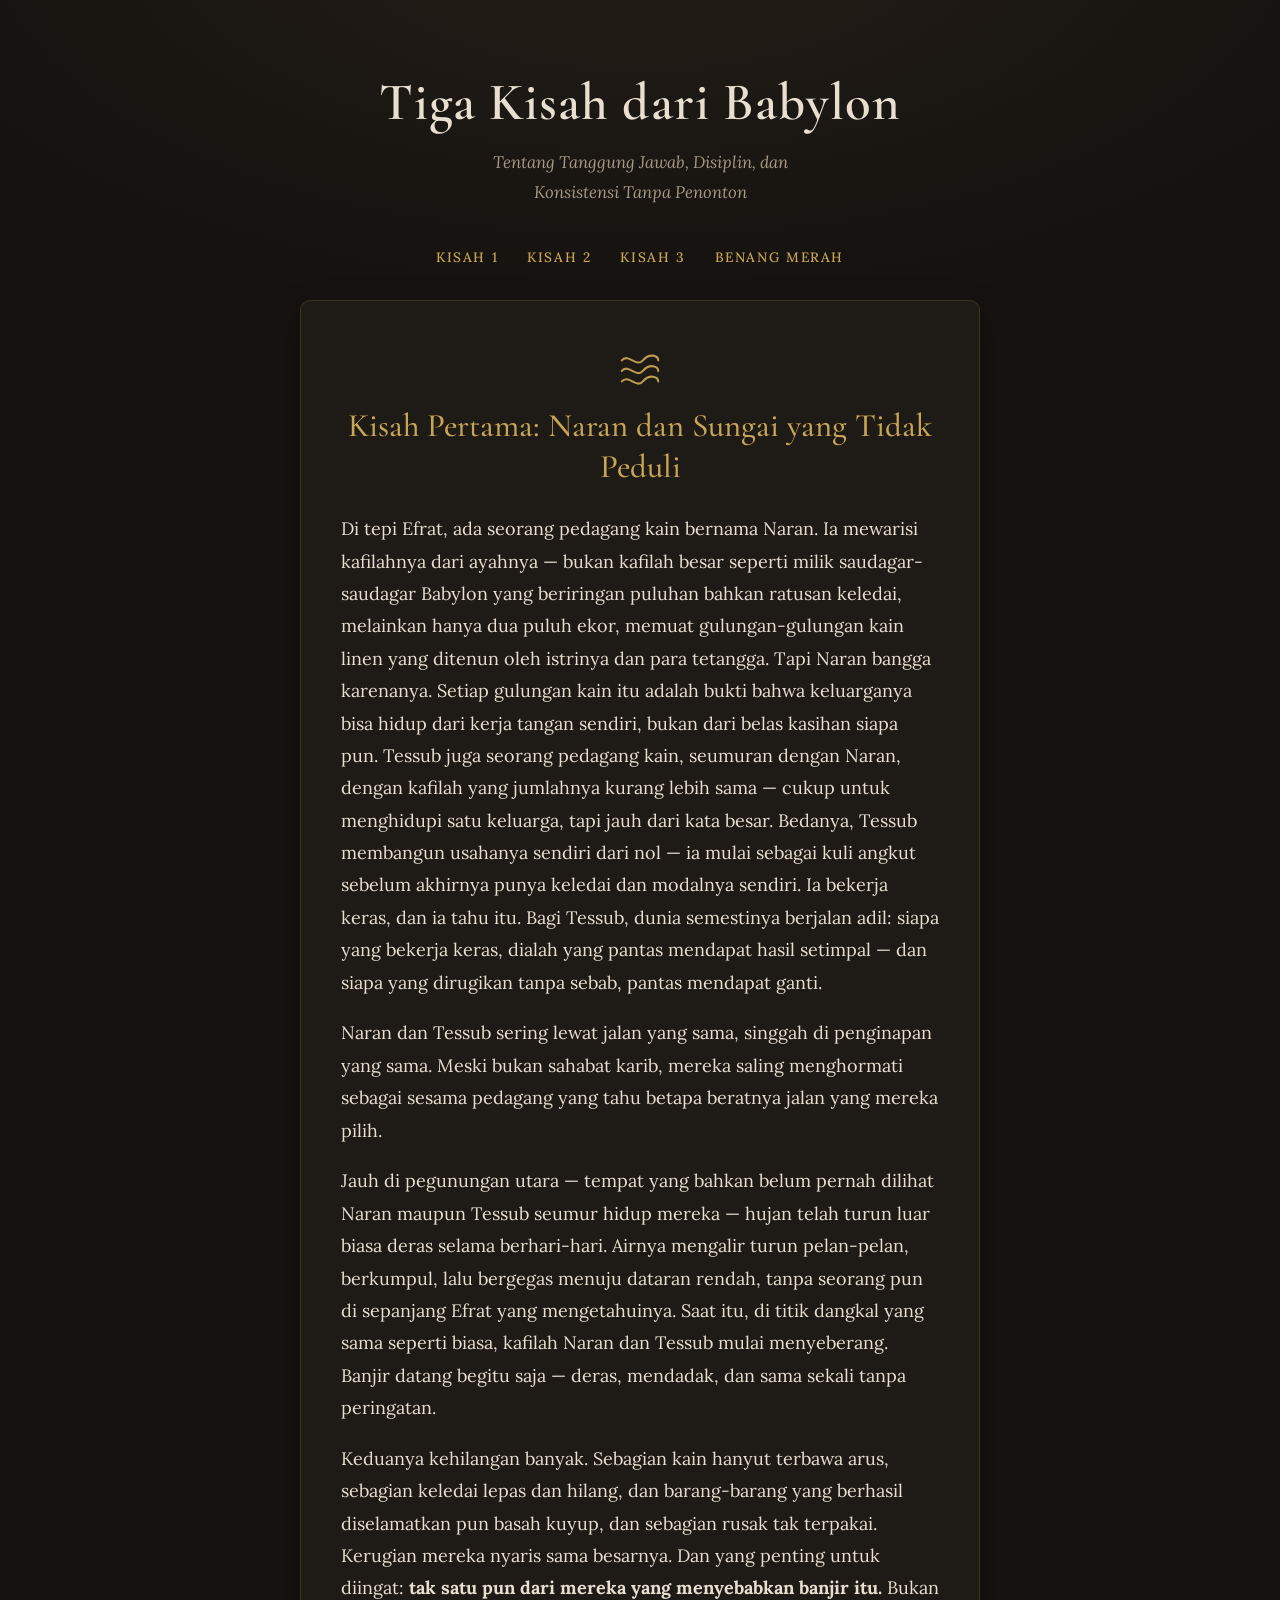
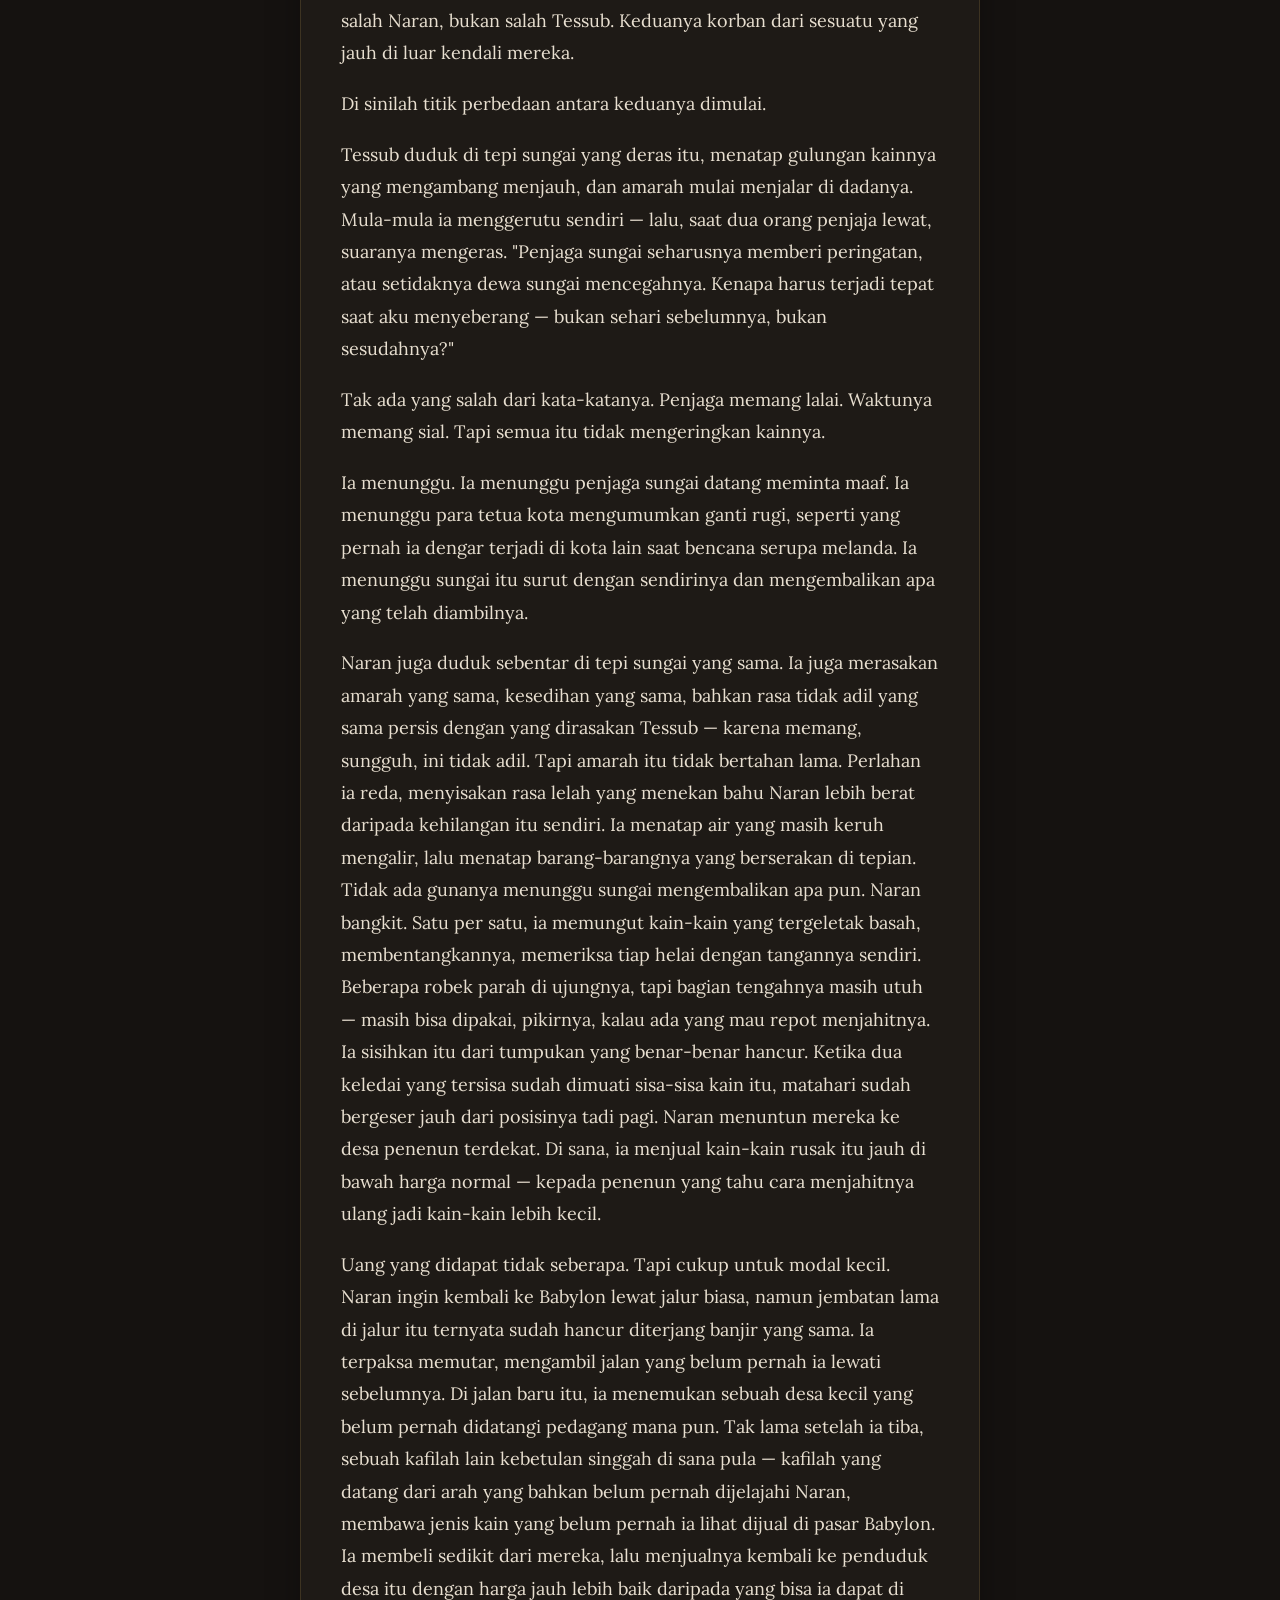
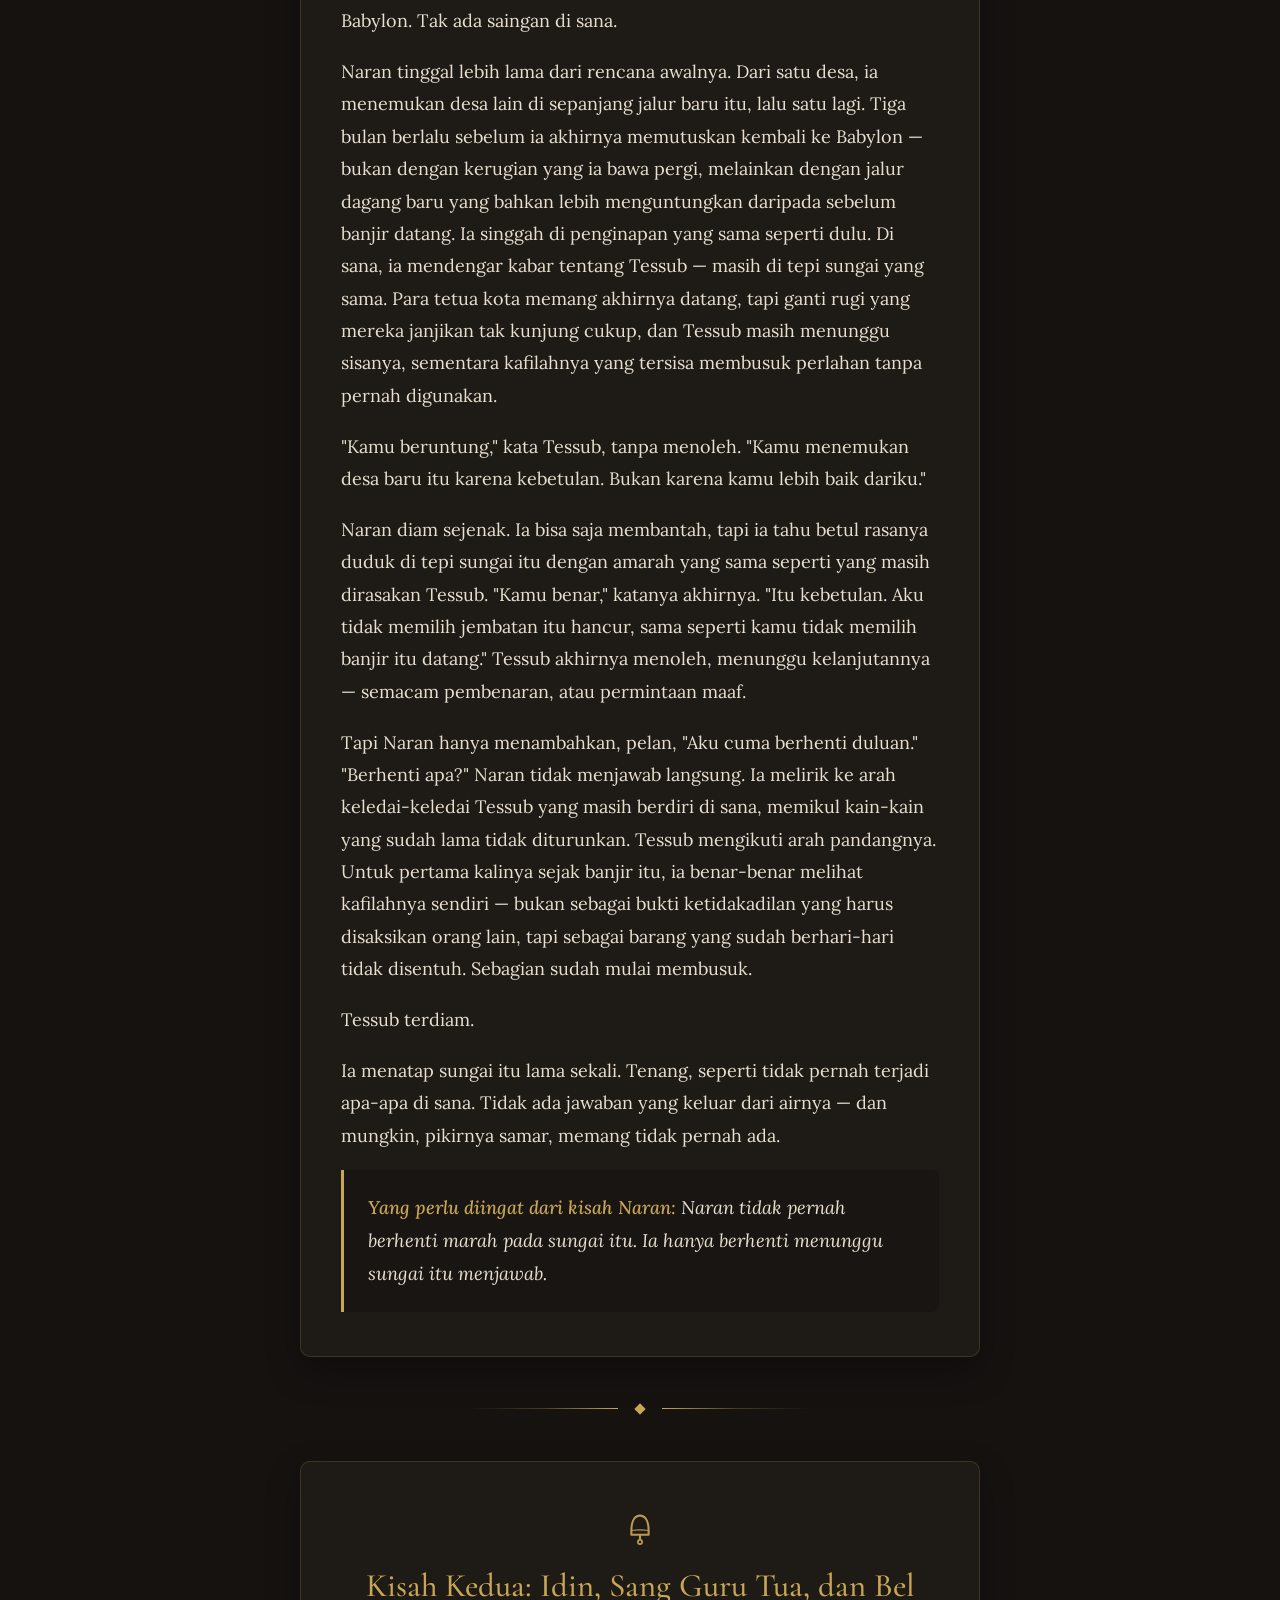
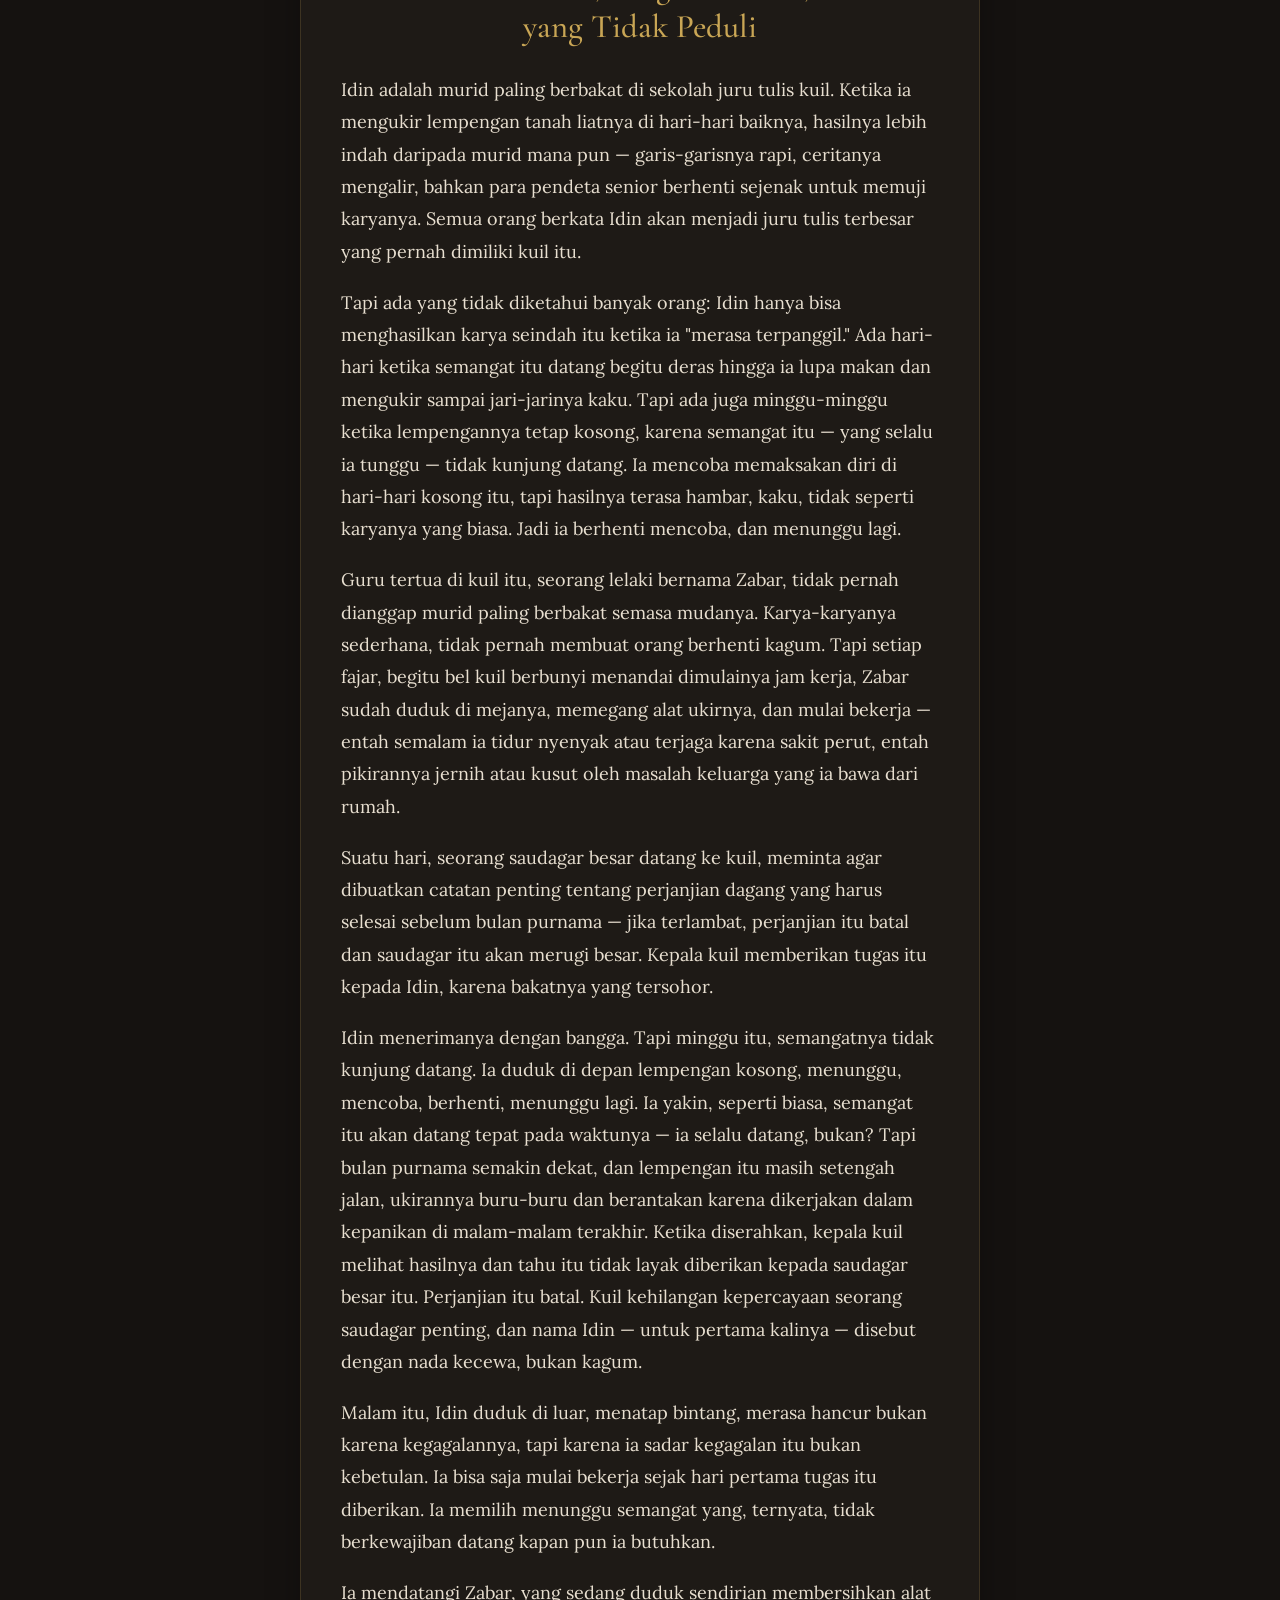
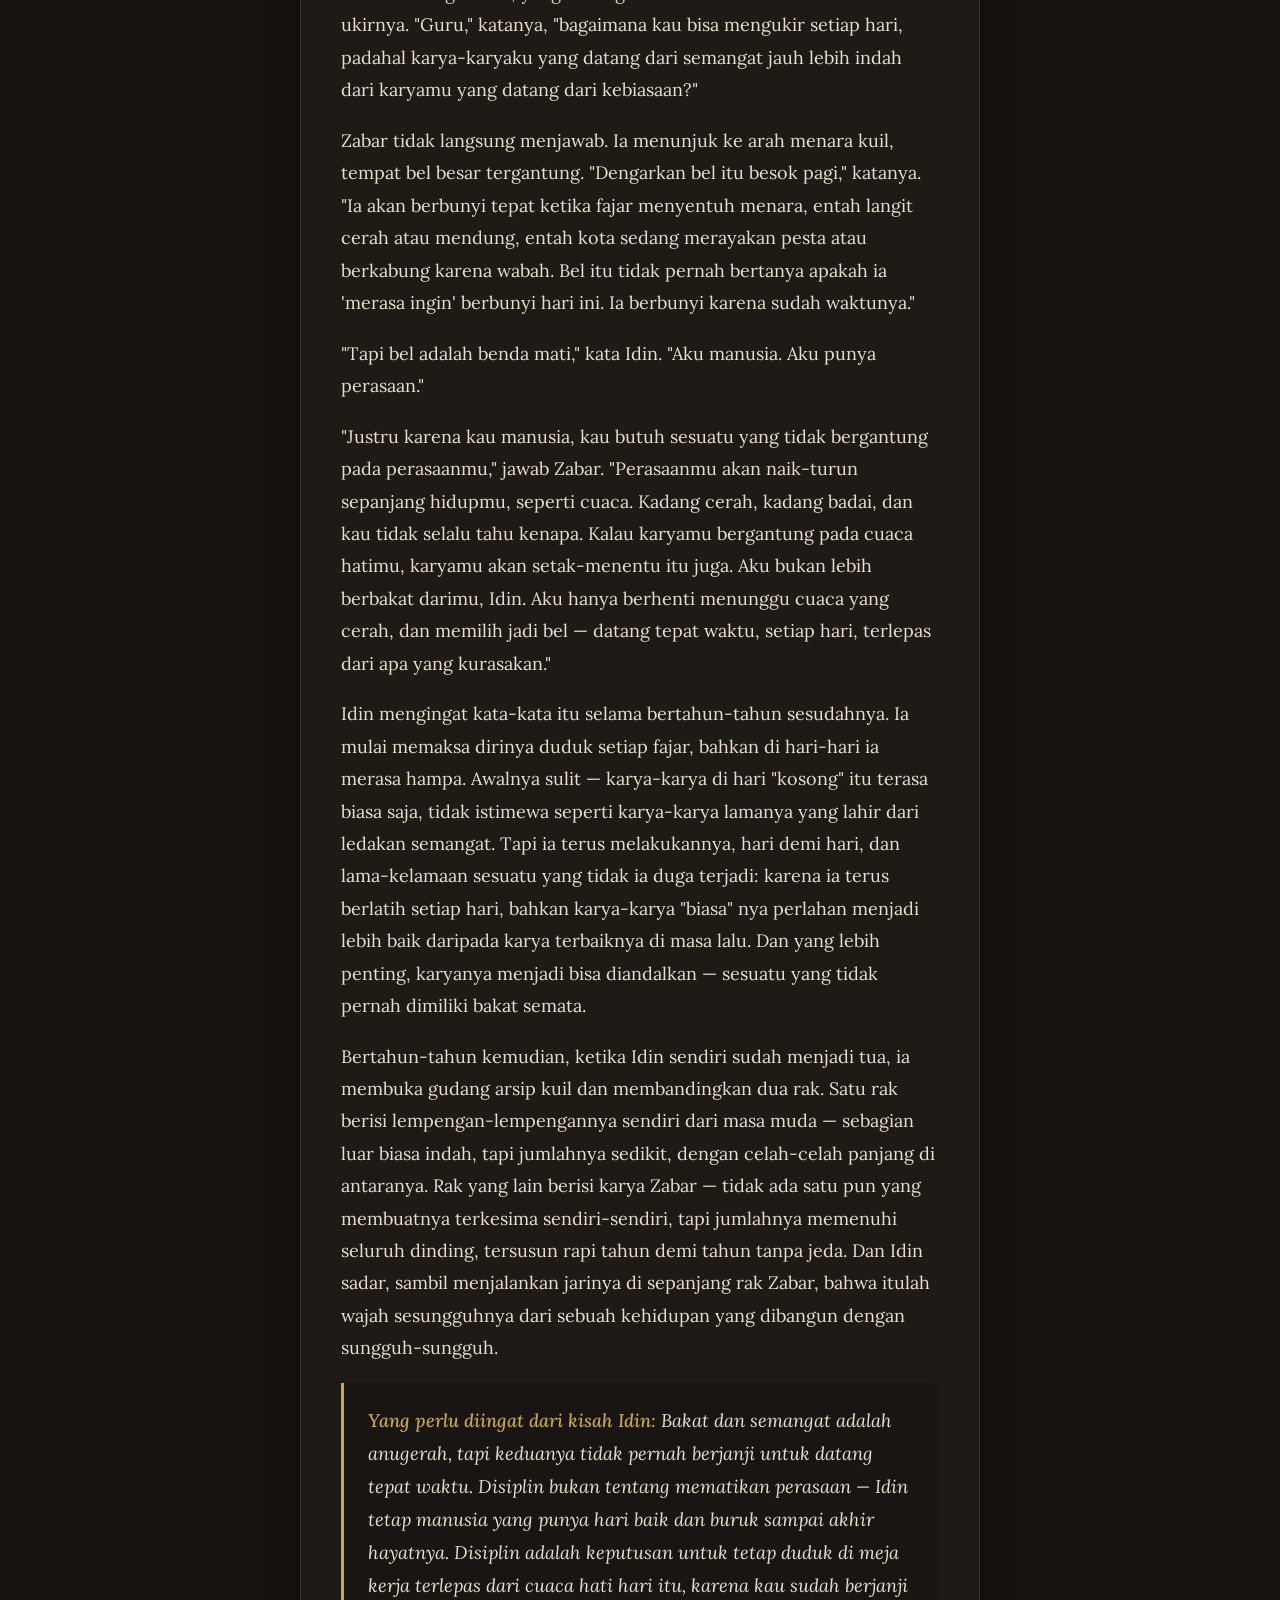
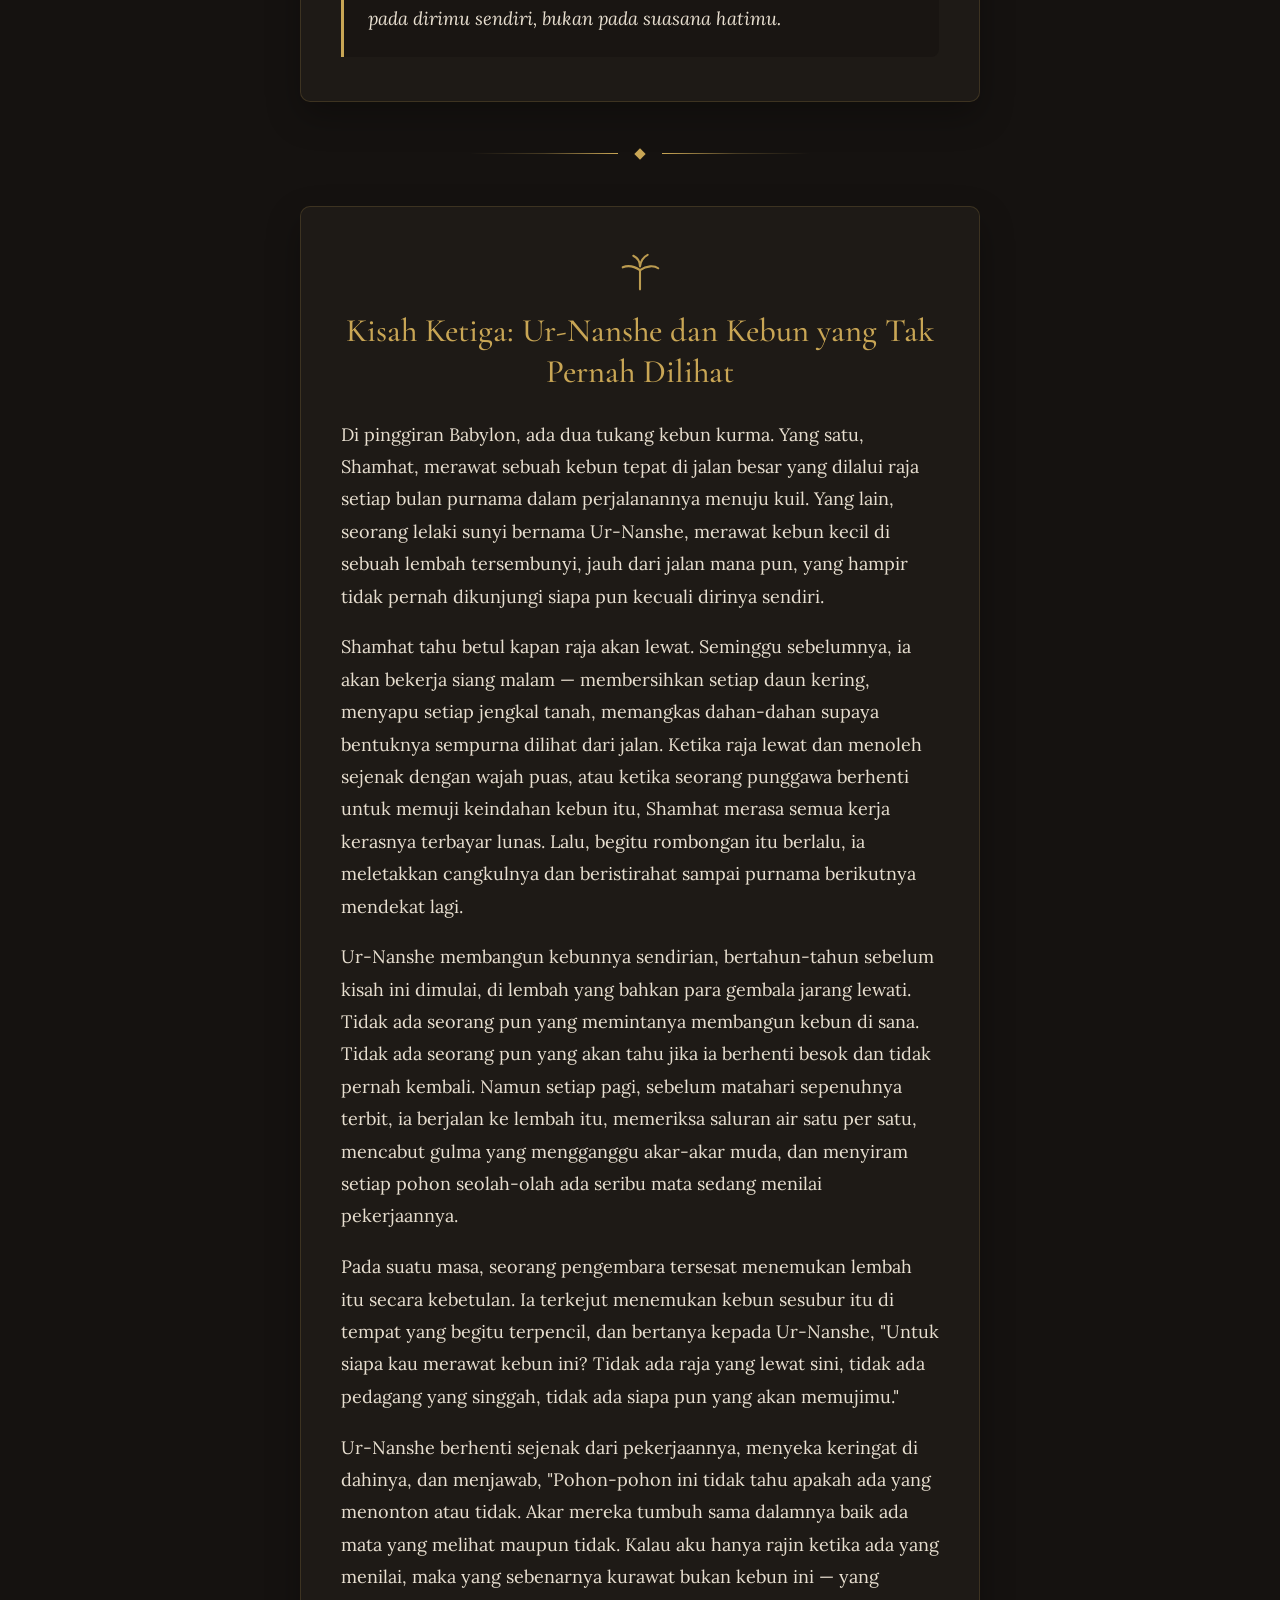
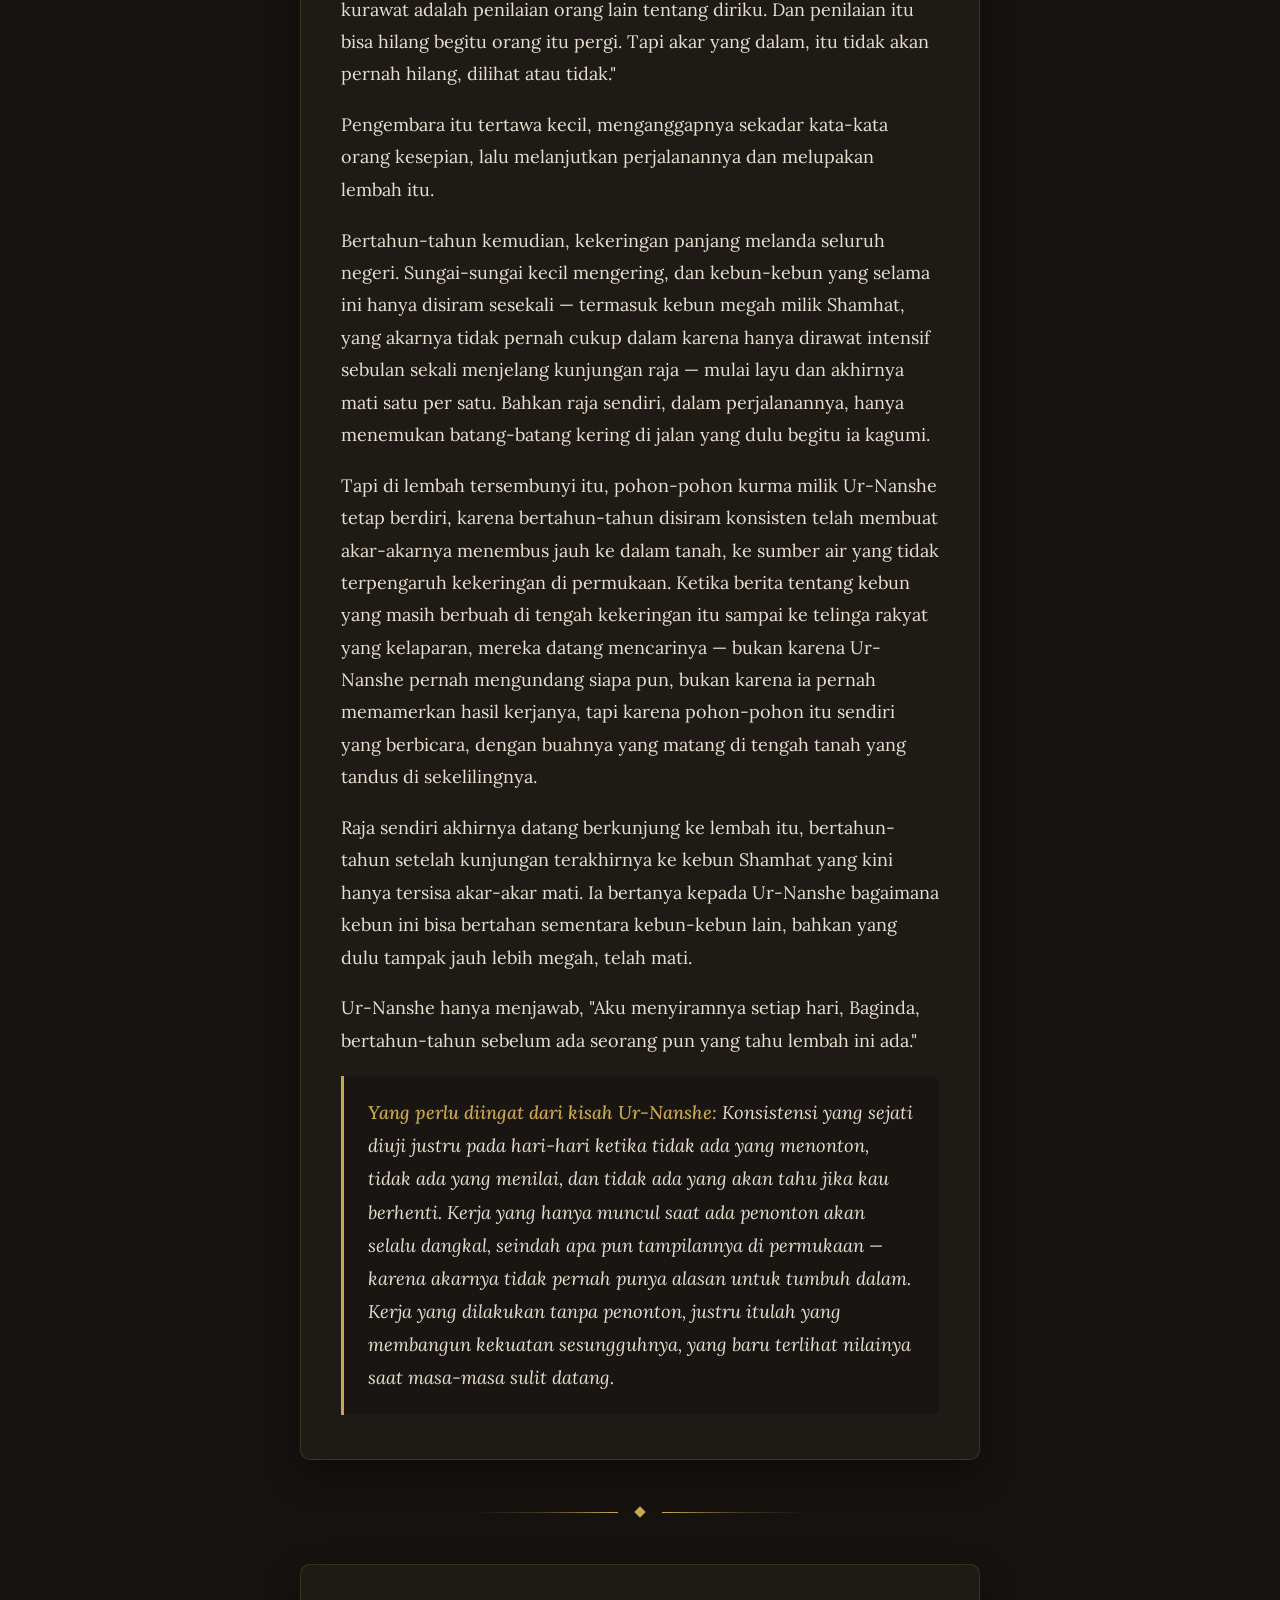
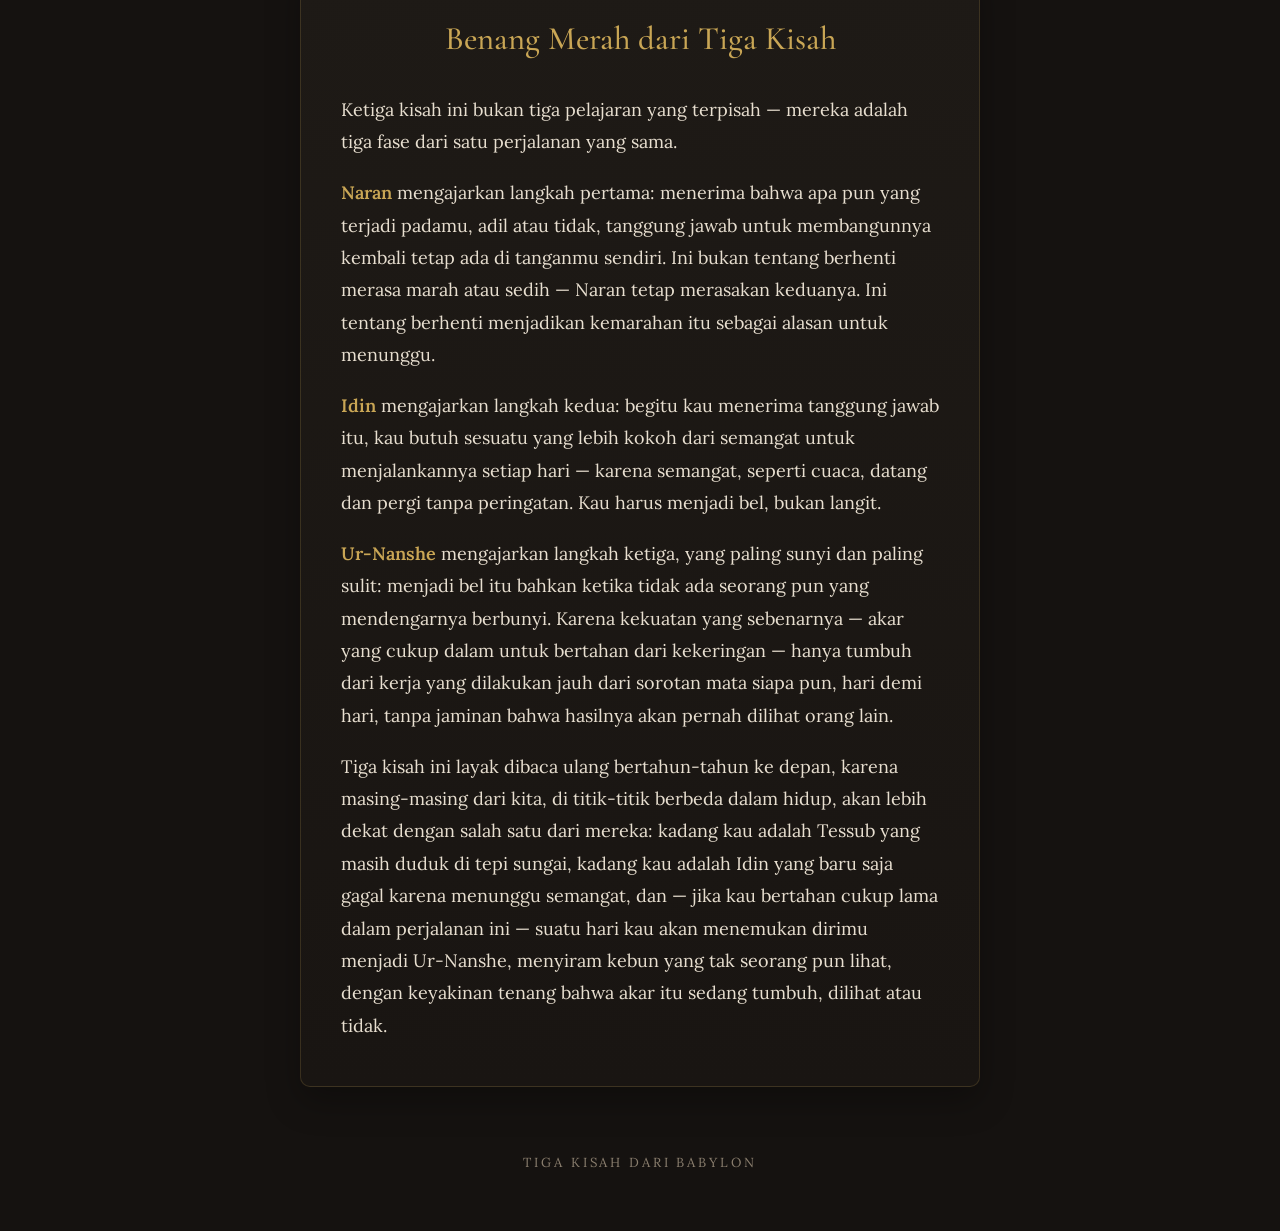
==== commit 906c8445: "auto: 2026-09-07 18:03" ====
--- a/Tiga-Kisah-Babylon/index.html
+++ b/Tiga-Kisah-Babylon/index.html
@@ -93,7 +93,7 @@
 Naran tidak menjawab langsung. Ia melirik ke arah keledai-keledai Tessub yang masih berdiri di sana, memikul kain-kain yang sudah lama tidak diturunkan.
 
 Tessub mengikuti arah pandangnya. Untuk pertama kalinya sejak banjir itu, ia benar-benar melihat kafilahnya sendiri — bukan sebagai bukti ketidakadilan yang harus disaksikan orang lain, tapi sebagai barang yang sudah berhari-hari tidak disentuh. Sebagian sudah mulai membusuk.",
-        "Diam.",
+        "Tessub terdiam.",
         "Ia menatap sungai itu lama sekali. Tenang, seperti tidak pernah terjadi apa-apa di sana. Tidak ada jawaban yang keluar dari airnya — dan mungkin, pikirnya samar, memang tidak pernah ada."
       ],
       "paragrafPenutup": "**Yang perlu diingat dari kisah Naran:** Naran tidak pernah berhenti marah pada sungai itu. Ia hanya berhenti menunggu sungai itu menjawab."
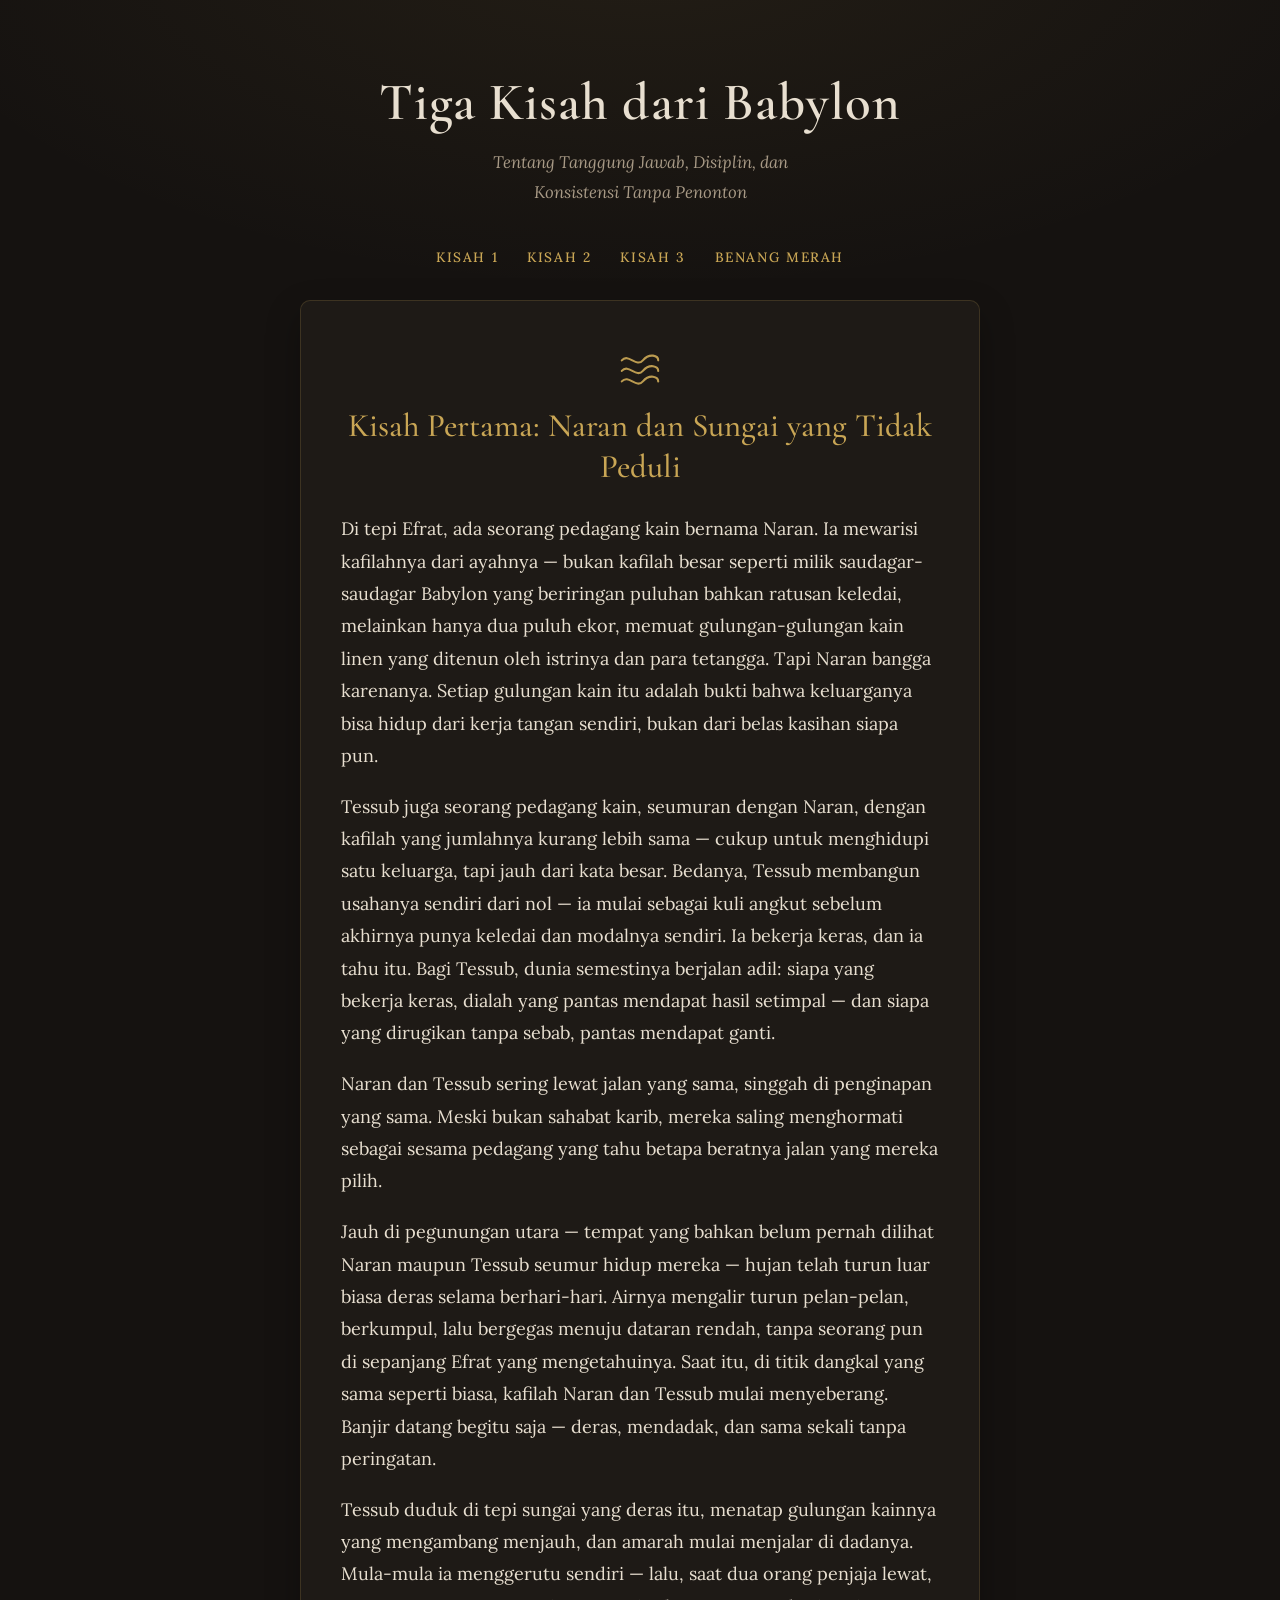
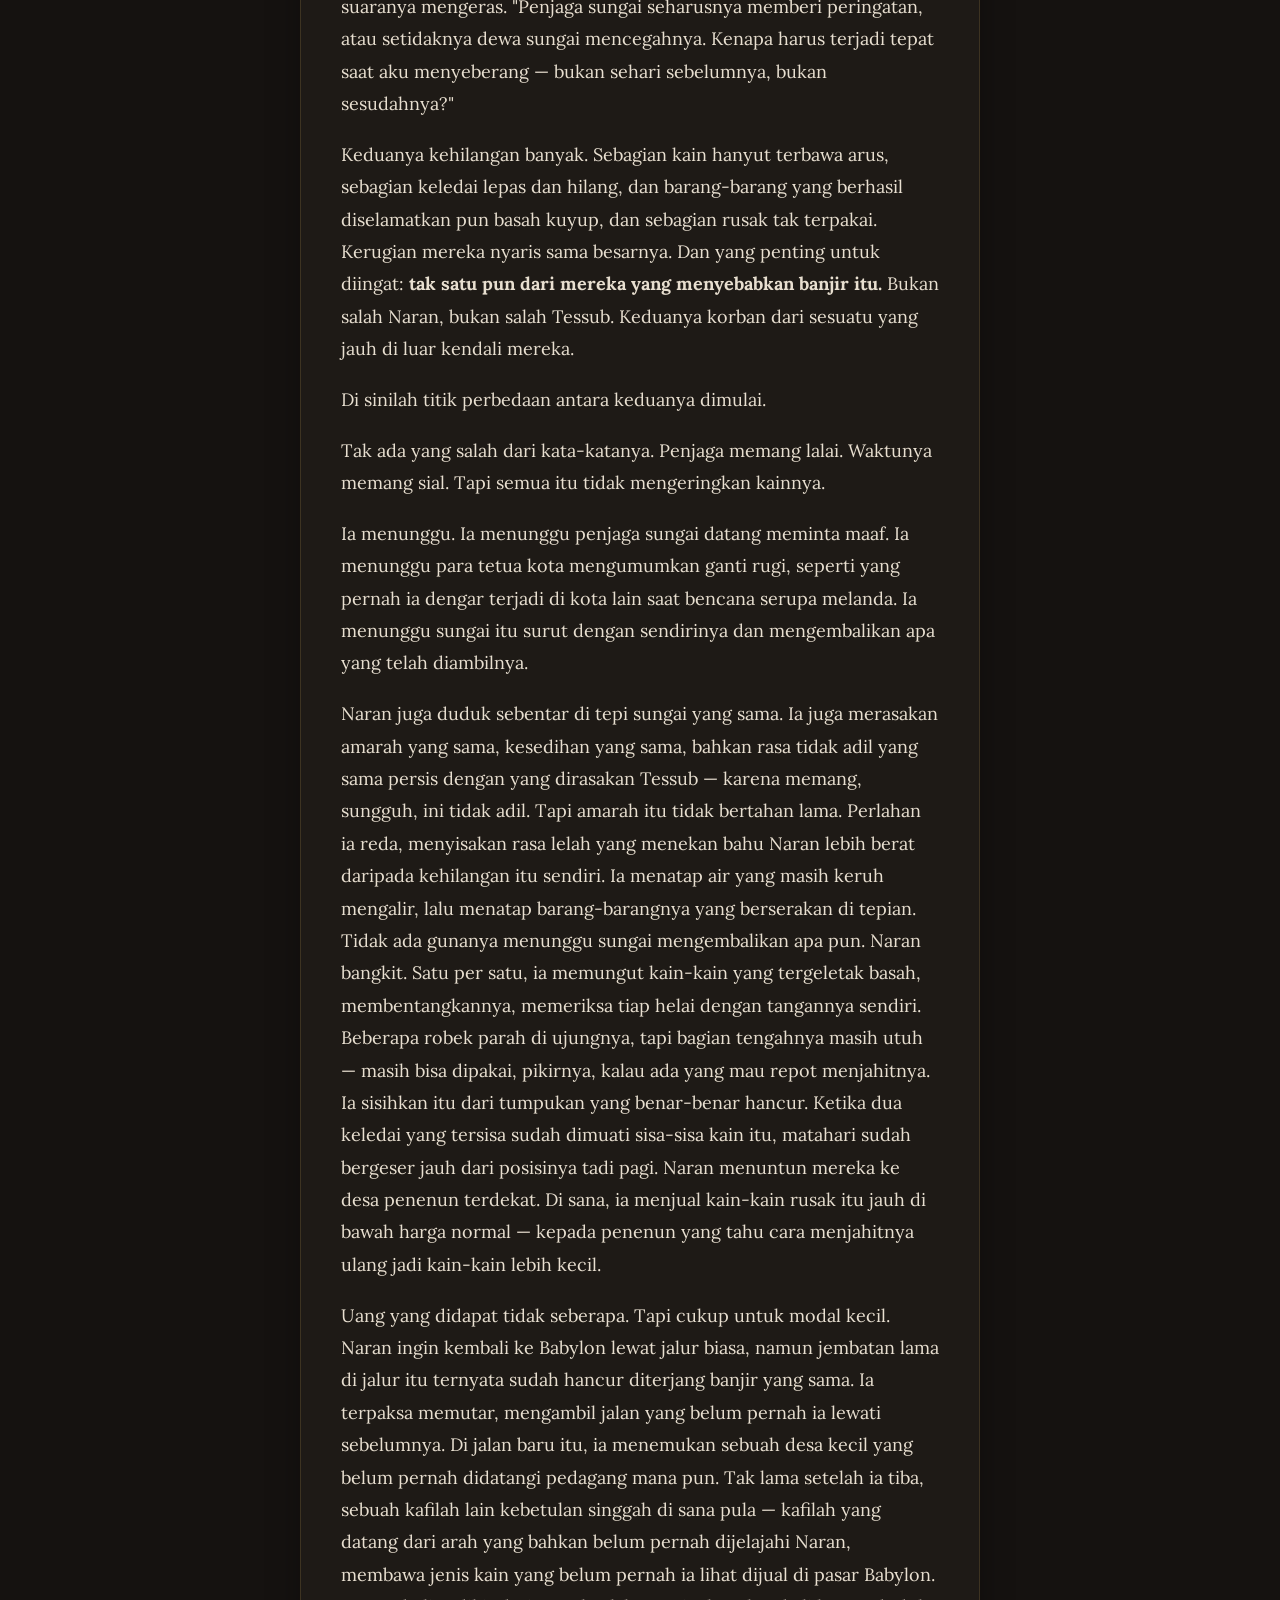
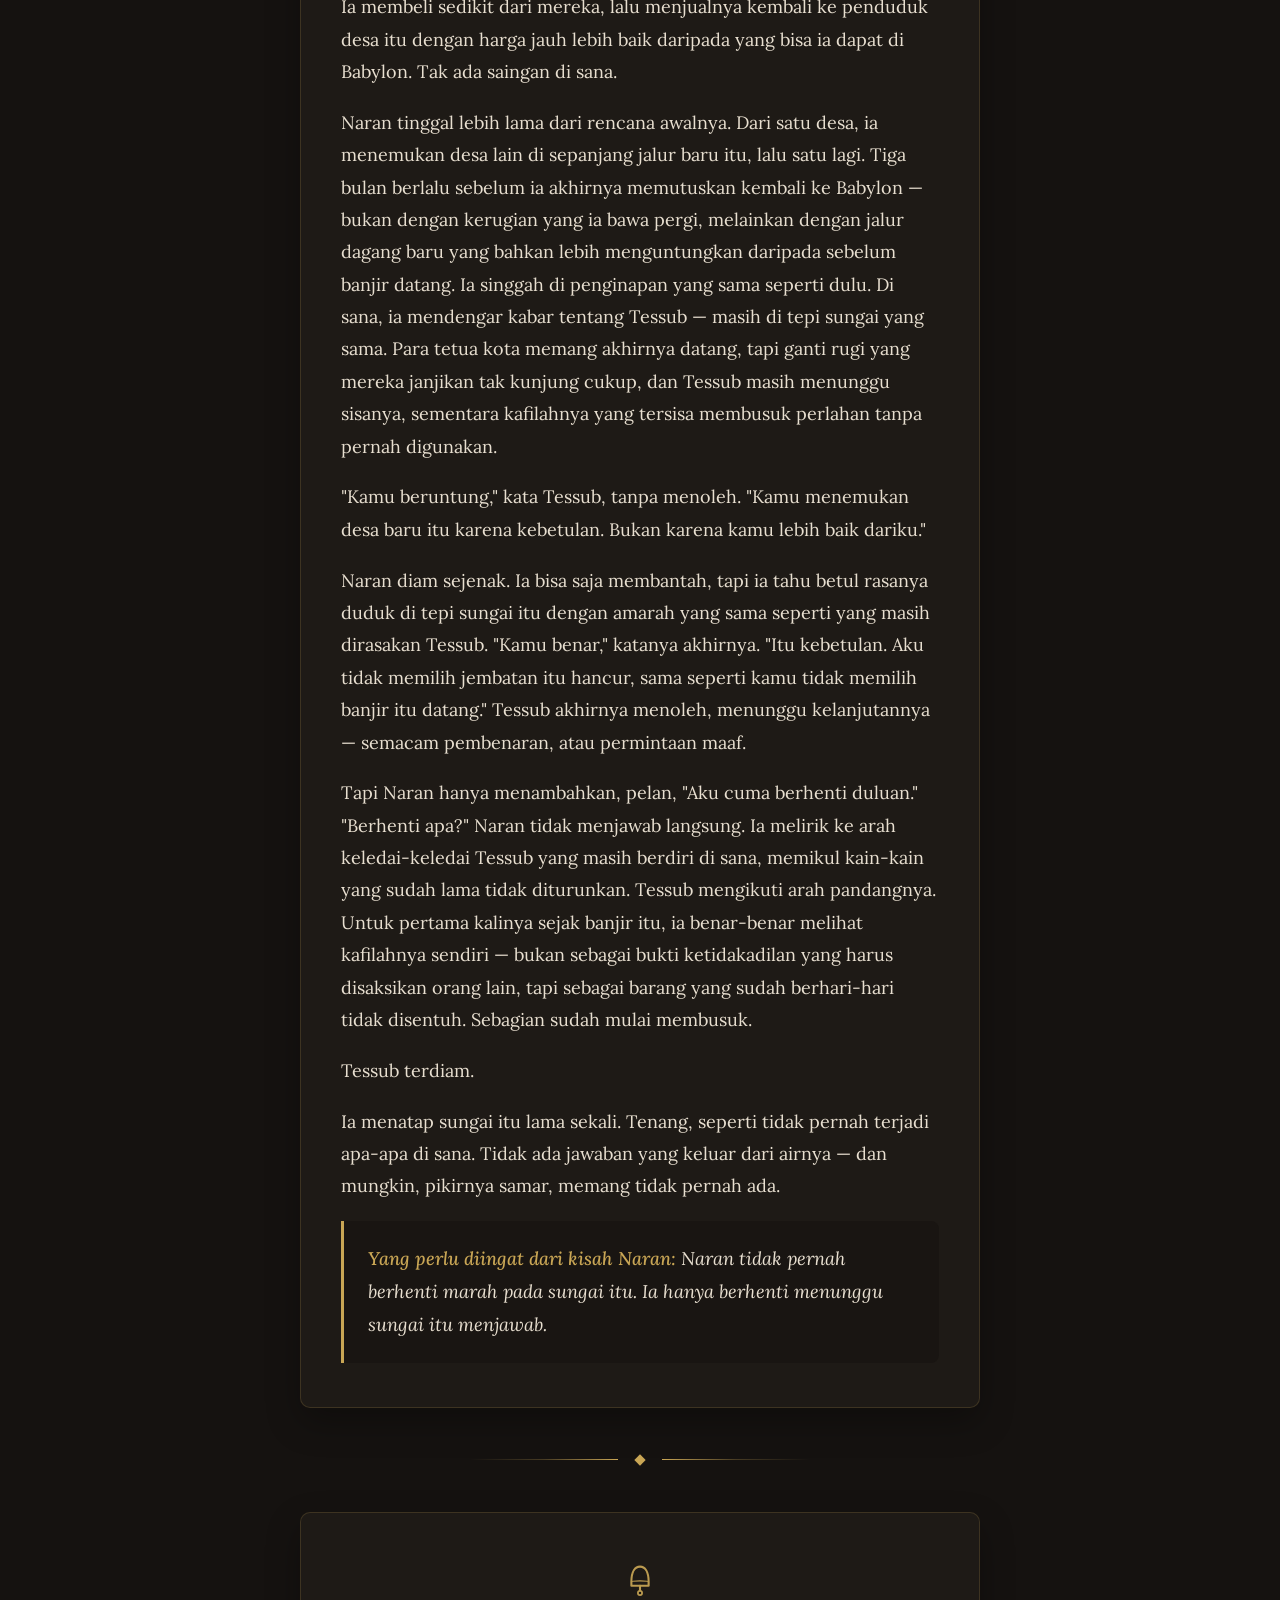
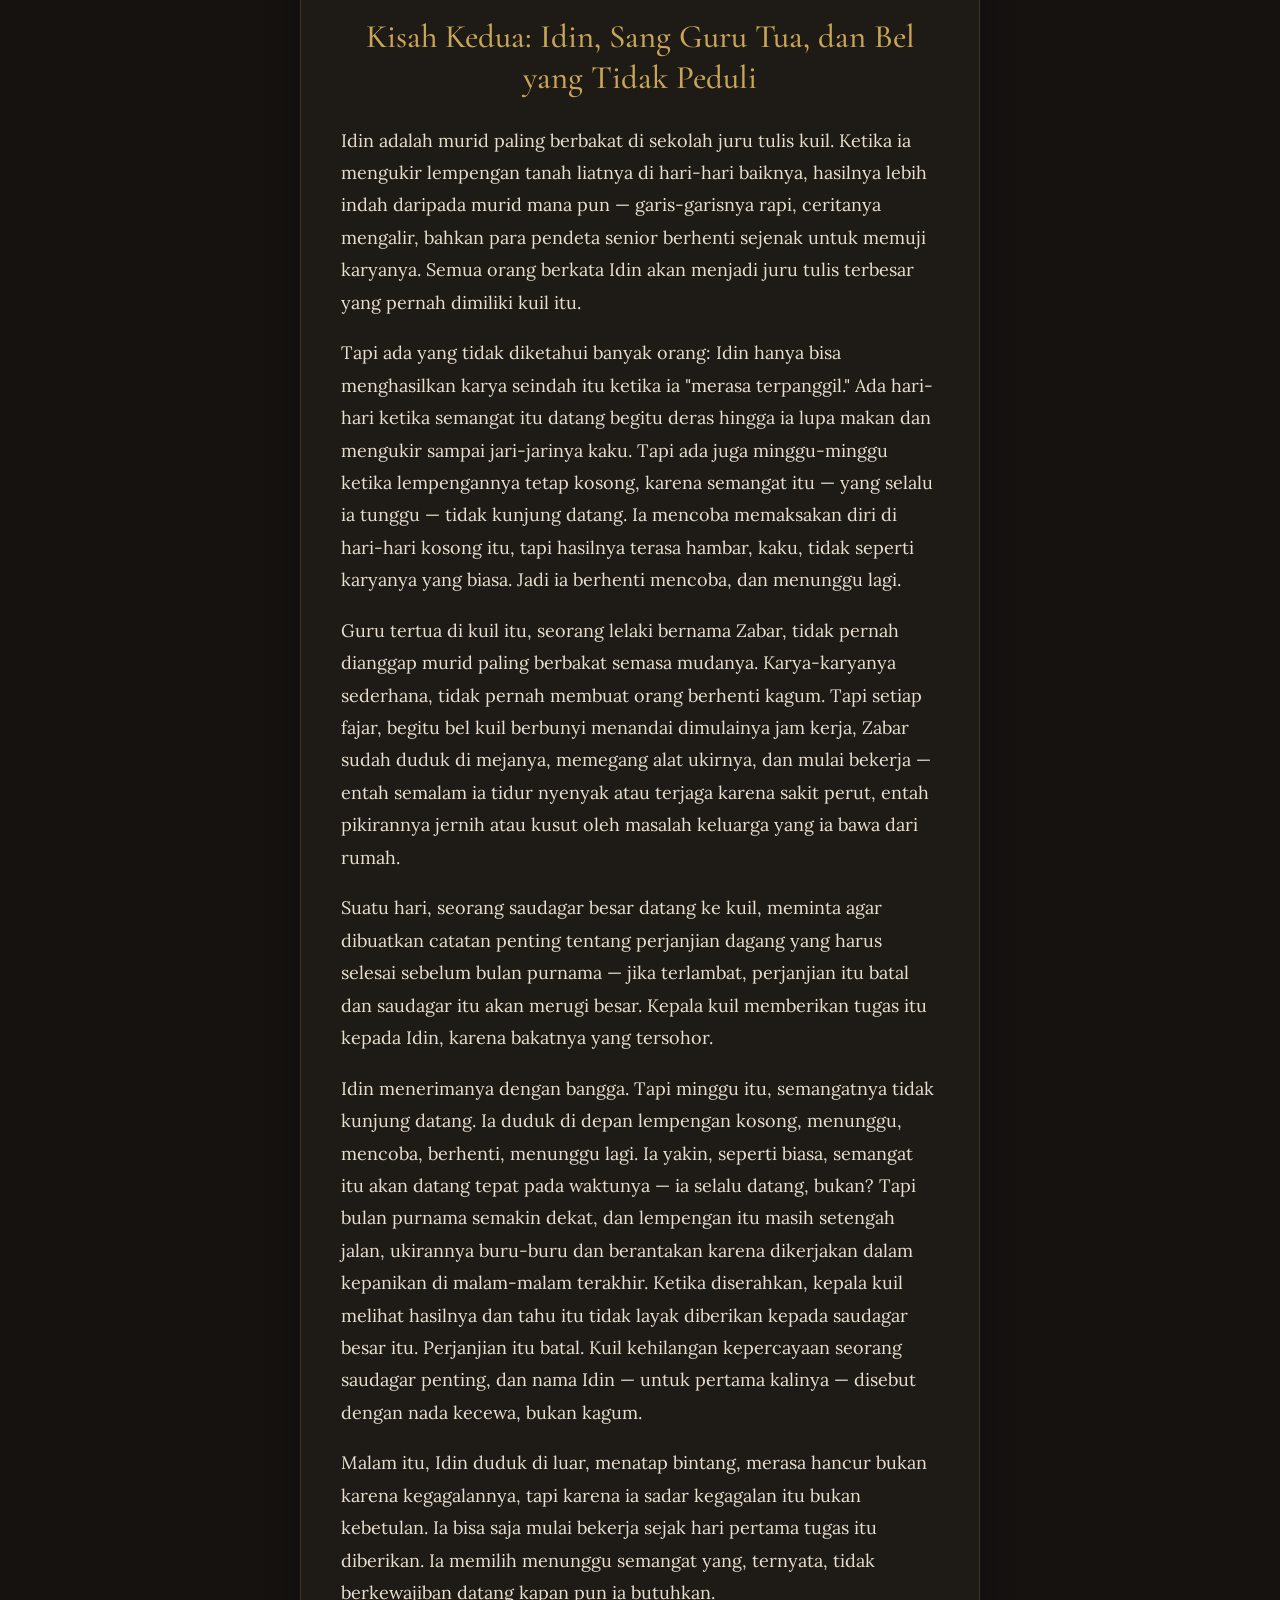
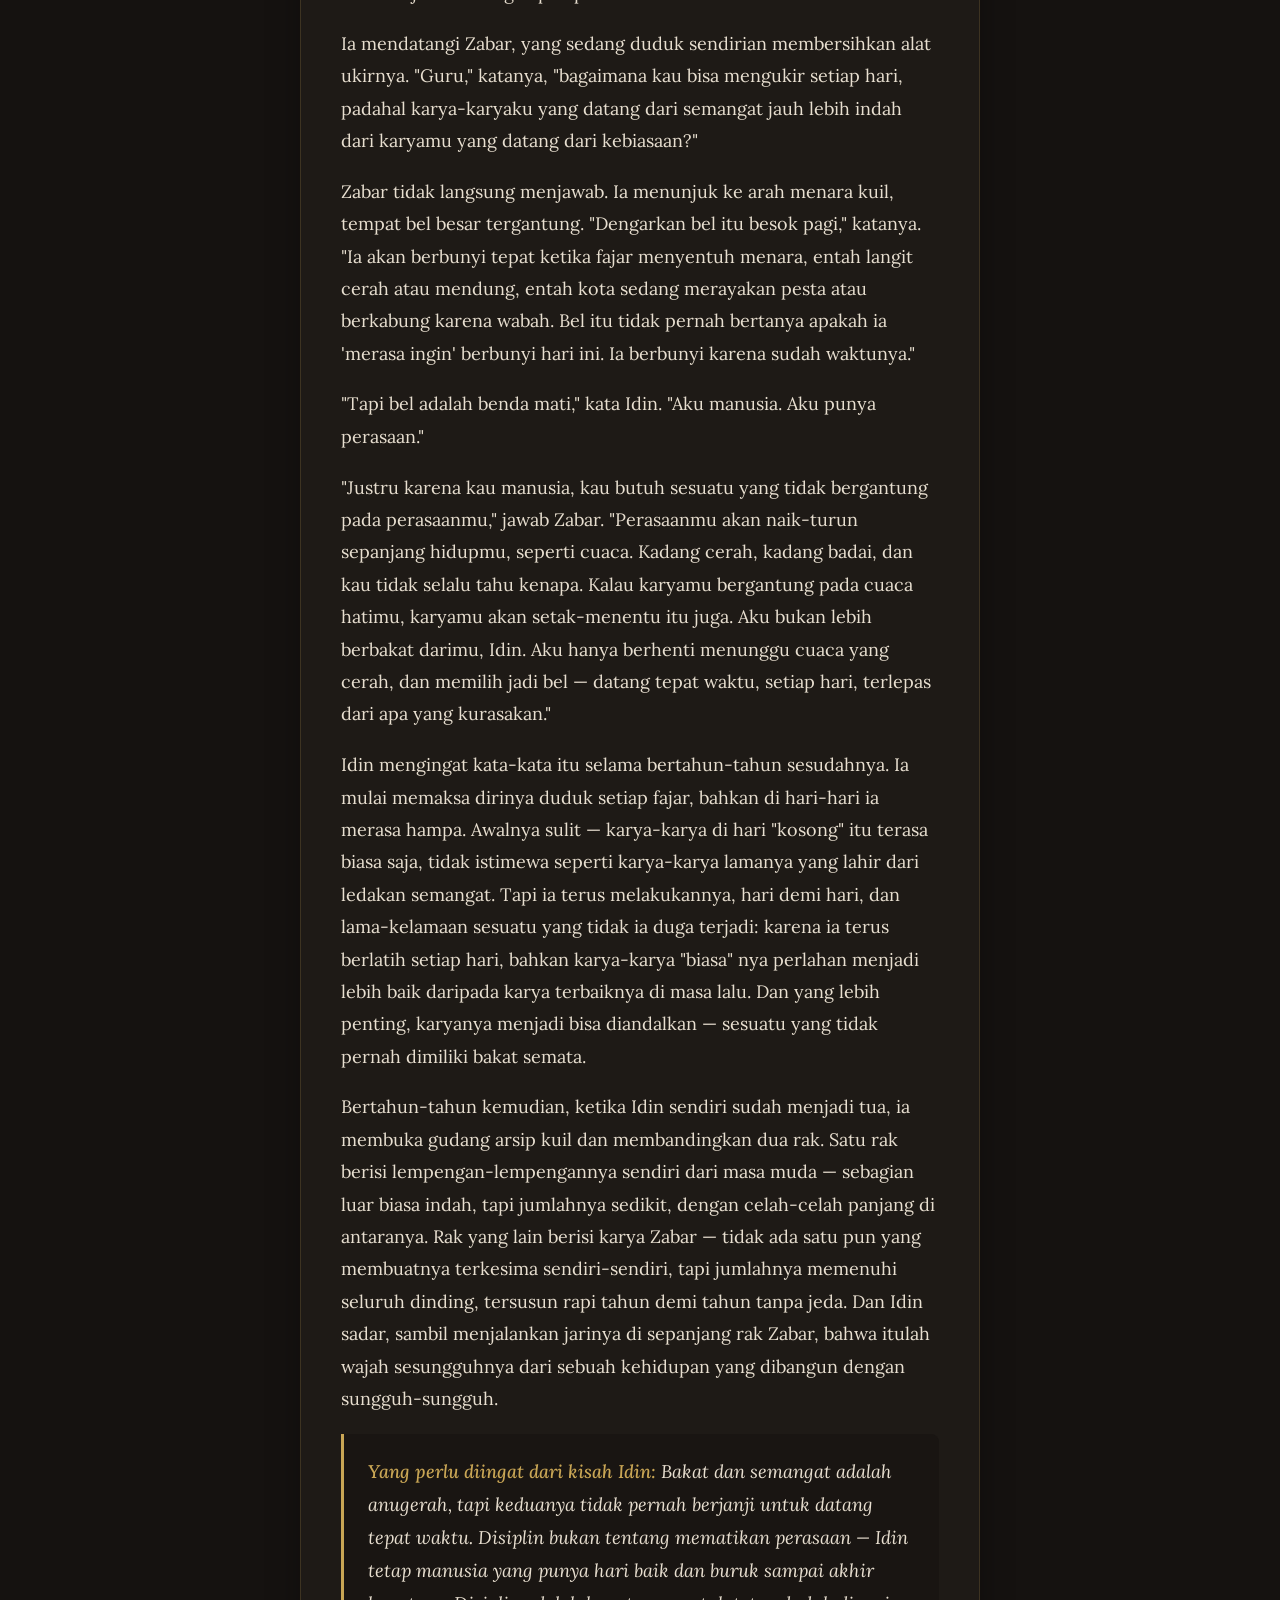
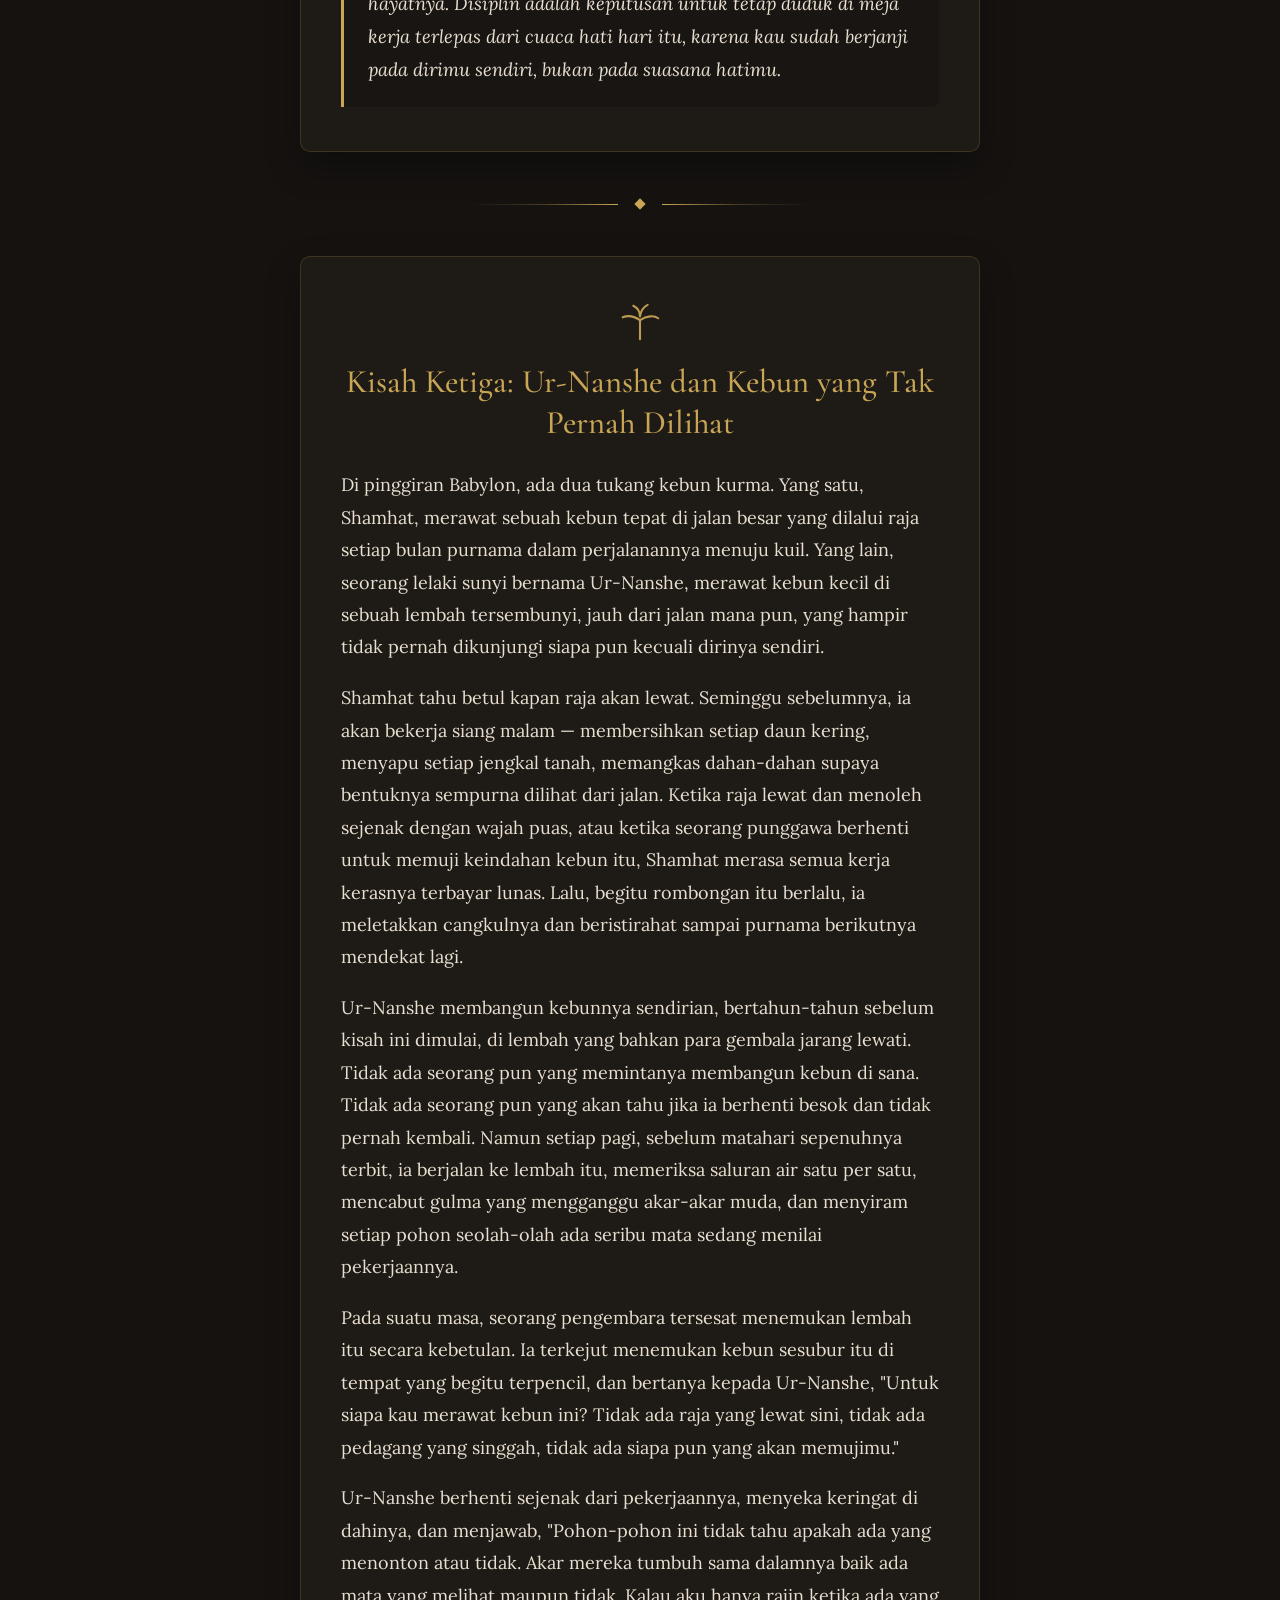
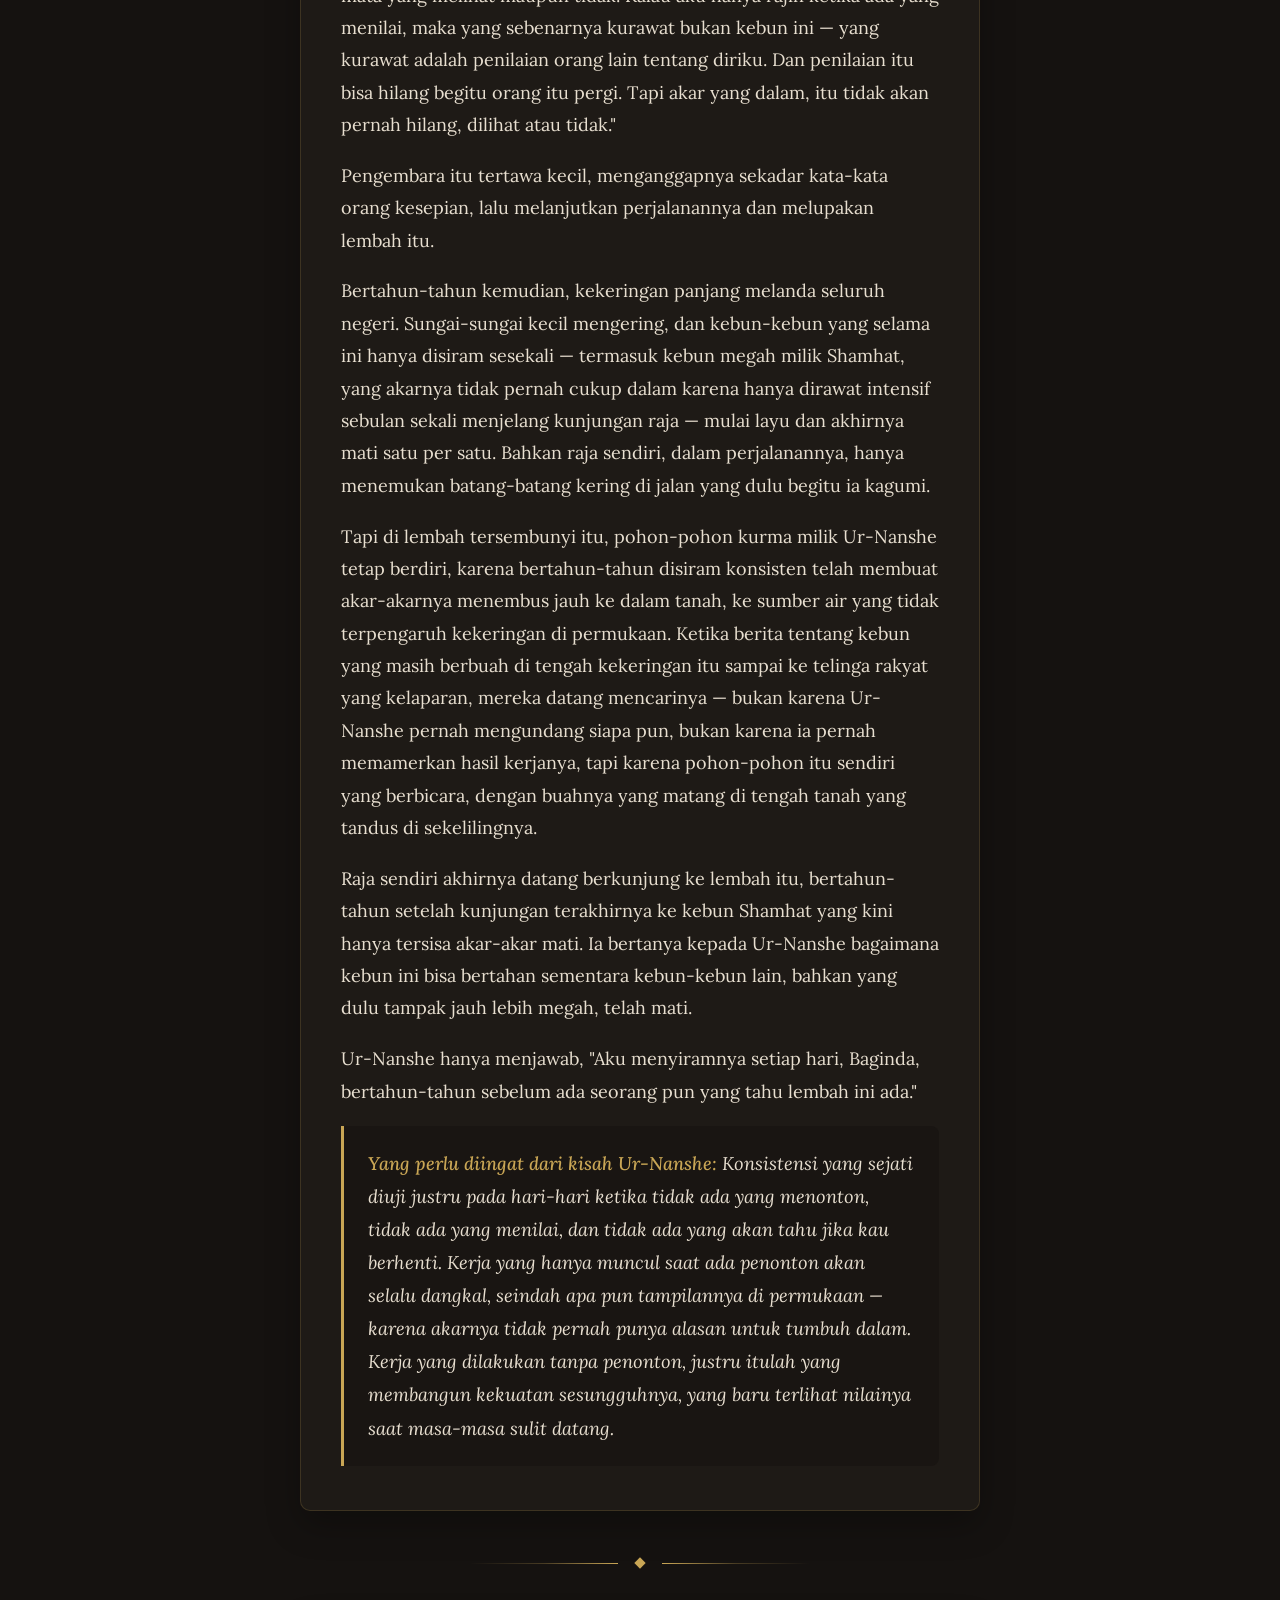
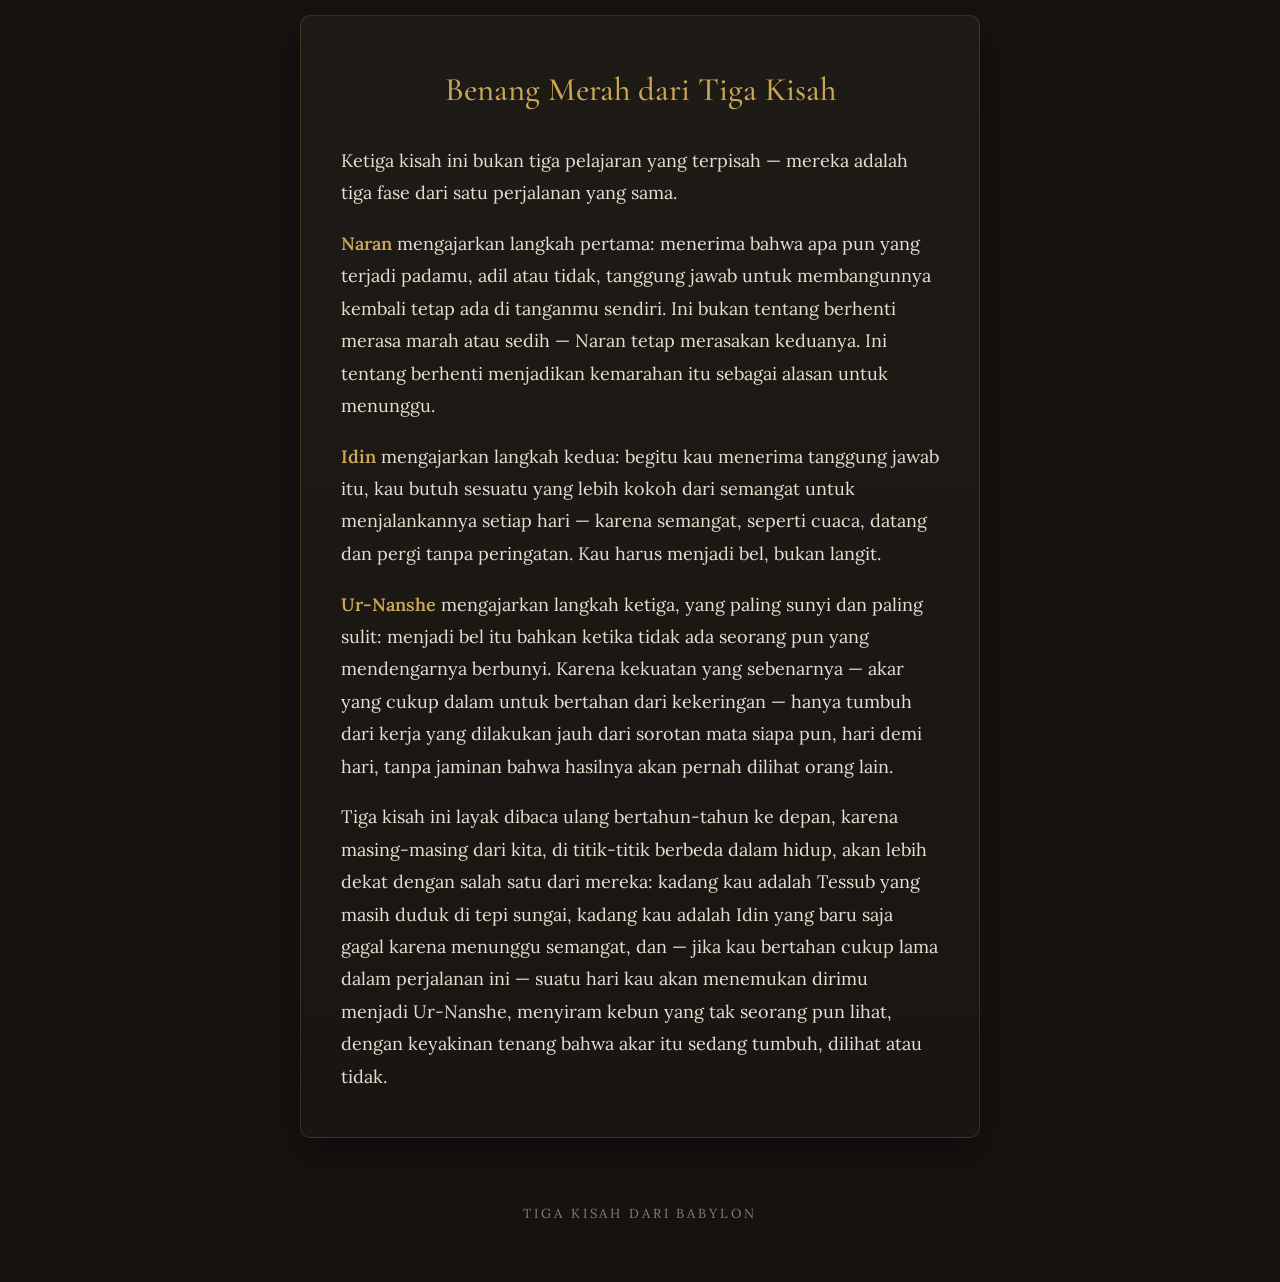
==== commit 8a5b217d: "auto: 2026-09-08 17:55" ====
--- a/Tiga-Kisah-Babylon/index.html
+++ b/Tiga-Kisah-Babylon/index.html
@@ -44,6 +44,7 @@
     <p class="noscript-warning">Halaman ini butuh JavaScript untuk merender cerita dari content.json.</p>
   </noscript>
 
+  <!-- LEGACY: tag ini tidak lagi dipakai muat() sebagai sumber utama. muat() sekarang fetch ke Apps Script Web App. Tag ini tetap dipertahankan sebagai fallback kalau fetch gagal (misal dibuka via file://). -->
   <script id="content-data" type="application/json">
 {
   "judul": "Tiga Kisah dari Babylon",
@@ -53,18 +54,17 @@
       "id": "naran",
       "judul": "Kisah Pertama: Naran dan Sungai yang Tidak Peduli",
       "paragraf": [
-        "Di tepi Efrat, ada seorang pedagang kain bernama Naran. Ia mewarisi kafilahnya dari ayahnya — bukan kafilah besar seperti milik saudagar-saudagar Babylon yang beriringan puluhan bahkan ratusan keledai, melainkan hanya dua puluh ekor, memuat gulungan-gulungan kain linen yang ditenun oleh istrinya dan para tetangga. Tapi Naran bangga karenanya. Setiap gulungan kain itu adalah bukti bahwa keluarganya bisa hidup dari kerja tangan sendiri, bukan dari belas kasihan siapa pun.
-
-Tessub juga seorang pedagang kain, seumuran dengan Naran, dengan kafilah yang jumlahnya kurang lebih sama — cukup untuk menghidupi satu keluarga, tapi jauh dari kata besar. Bedanya, Tessub membangun usahanya sendiri dari nol — ia mulai sebagai kuli angkut sebelum akhirnya punya keledai dan modalnya sendiri. Ia bekerja keras, dan ia tahu itu. Bagi Tessub, dunia semestinya berjalan adil: siapa yang bekerja keras, dialah yang pantas mendapat hasil setimpal — dan siapa yang dirugikan tanpa sebab, pantas mendapat ganti.",
+        "Di tepi Efrat, ada seorang pedagang kain bernama Naran. Ia mewarisi kafilahnya dari ayahnya — bukan kafilah besar seperti milik saudagar-saudagar Babylon yang beriringan puluhan bahkan ratusan keledai, melainkan hanya dua puluh ekor, memuat gulungan-gulungan kain linen yang ditenun oleh istrinya dan para tetangga. Tapi Naran bangga karenanya. Setiap gulungan kain itu adalah bukti bahwa keluarganya bisa hidup dari kerja tangan sendiri, bukan dari belas kasihan siapa pun.",
+        "Tessub juga seorang pedagang kain, seumuran dengan Naran, dengan kafilah yang jumlahnya kurang lebih sama — cukup untuk menghidupi satu keluarga, tapi jauh dari kata besar. Bedanya, Tessub membangun usahanya sendiri dari nol — ia mulai sebagai kuli angkut sebelum akhirnya punya keledai dan modalnya sendiri. Ia bekerja keras, dan ia tahu itu. Bagi Tessub, dunia semestinya berjalan adil: siapa yang bekerja keras, dialah yang pantas mendapat hasil setimpal — dan siapa yang dirugikan tanpa sebab, pantas mendapat ganti.",
         "Naran dan Tessub sering lewat jalan yang sama, singgah di penginapan yang sama. Meski bukan sahabat karib, mereka saling menghormati sebagai sesama pedagang yang tahu betapa beratnya jalan yang mereka pilih.",
         "Jauh di pegunungan utara — tempat yang bahkan belum pernah dilihat Naran maupun Tessub seumur hidup mereka — hujan telah turun luar biasa deras selama berhari-hari. Airnya mengalir turun pelan-pelan, berkumpul, lalu bergegas menuju dataran rendah, tanpa seorang pun di sepanjang Efrat yang mengetahuinya.
 
 Saat itu, di titik dangkal yang sama seperti biasa, kafilah Naran dan Tessub mulai menyeberang.
 
 Banjir datang begitu saja — deras, mendadak, dan sama sekali tanpa peringatan.",
+        "Tessub duduk di tepi sungai yang deras itu, menatap gulungan kainnya yang mengambang menjauh, dan amarah mulai menjalar di dadanya. Mula-mula ia menggerutu sendiri — lalu, saat dua orang penjaja lewat, suaranya mengeras. \"Penjaga sungai seharusnya memberi peringatan, atau setidaknya dewa sungai mencegahnya. Kenapa harus terjadi tepat saat aku menyeberang — bukan sehari sebelumnya, bukan sesudahnya?\"",
         "Keduanya kehilangan banyak. Sebagian kain hanyut terbawa arus, sebagian keledai lepas dan hilang, dan barang-barang yang berhasil diselamatkan pun basah kuyup, dan sebagian rusak tak terpakai. Kerugian mereka nyaris sama besarnya. Dan yang penting untuk diingat: **tak satu pun dari mereka yang menyebabkan banjir itu.** Bukan salah Naran, bukan salah Tessub. Keduanya korban dari sesuatu yang jauh di luar kendali mereka.",
         "Di sinilah titik perbedaan antara keduanya dimulai.",
-        "Tessub duduk di tepi sungai yang deras itu, menatap gulungan kainnya yang mengambang menjauh, dan amarah mulai menjalar di dadanya. Mula-mula ia menggerutu sendiri — lalu, saat dua orang penjaja lewat, suaranya mengeras. \"Penjaga sungai seharusnya memberi peringatan, atau setidaknya dewa sungai mencegahnya. Kenapa harus terjadi tepat saat aku menyeberang — bukan sehari sebelumnya, bukan sesudahnya?\"",
         "Tak ada yang salah dari kata-katanya. Penjaga memang lalai. Waktunya memang sial. Tapi semua itu tidak mengeringkan kainnya.",
         "Ia menunggu. Ia menunggu penjaga sungai datang meminta maaf. Ia menunggu para tetua kota mengumumkan ganti rugi, seperti yang pernah ia dengar terjadi di kota lain saat bencana serupa melanda. Ia menunggu sungai itu surut dengan sendirinya dan mengembalikan apa yang telah diambilnya.",
         "Naran juga duduk sebentar di tepi sungai yang sama. Ia juga merasakan amarah yang sama, kesedihan yang sama, bahkan rasa tidak adil yang sama persis dengan yang dirasakan Tessub — karena memang, sungguh, ini tidak adil.
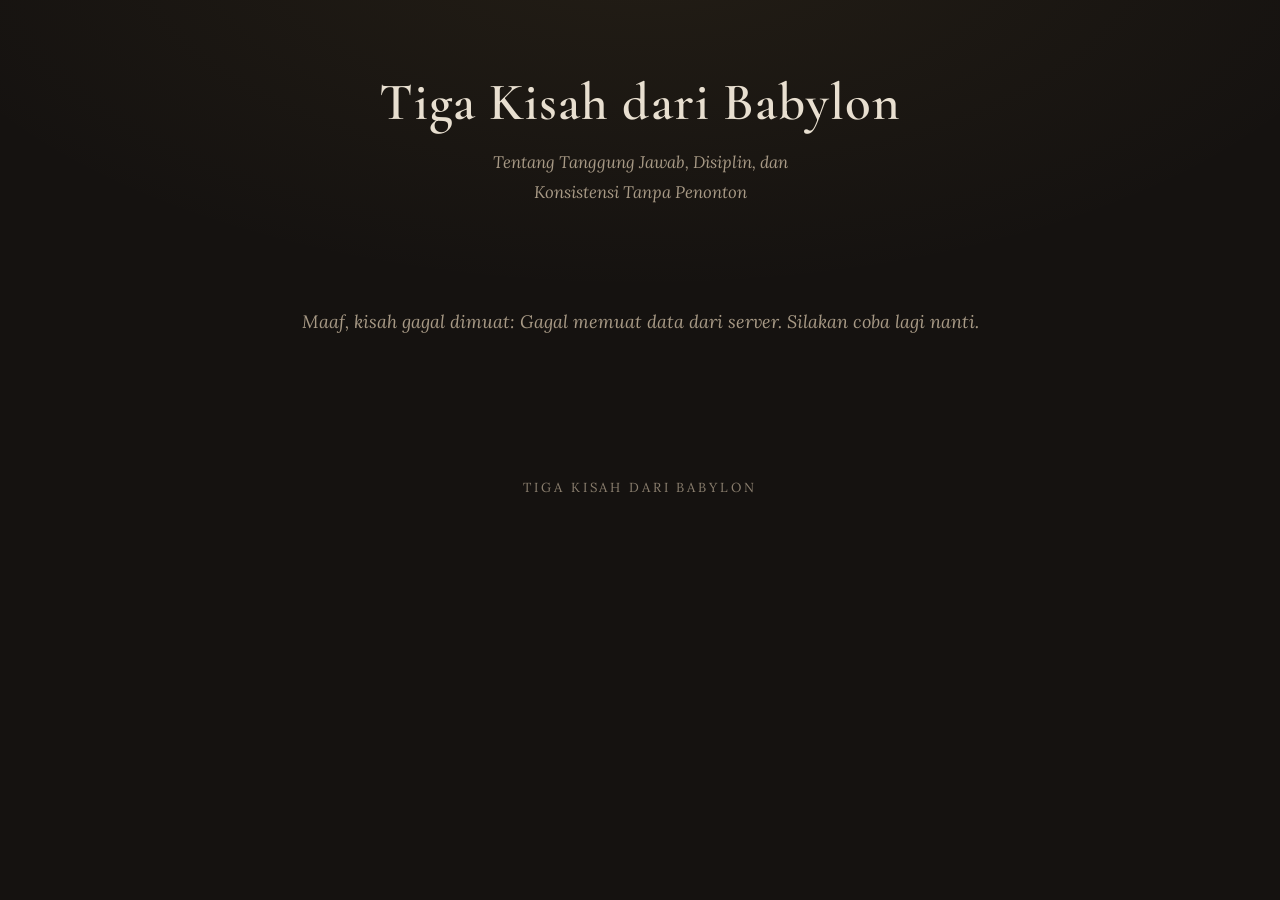
==== commit eea523f1: "auto: 2026-09-09 16:52" ====
--- a/Tiga-Kisah-Babylon/index.html
+++ b/Tiga-Kisah-Babylon/index.html
@@ -16,21 +16,7 @@
     <p class="subjudul" id="subjudul">Tentang Tanggung Jawab, Disiplin, dan Konsistensi Tanpa Penonton</p>
   </header>
 
-  <nav class="nav-kisah" aria-label="Lompat ke bagian">
-    <details class="nav-mobile">
-      <summary>Lompat ke kisah</summary>
-      <a href="#kisah-naran">Kisah 1 — Naran</a>
-      <a href="#kisah-idin">Kisah 2 — Idin</a>
-      <a href="#kisah-ur-nanshe">Kisah 3 — Ur-Nanshe</a>
-      <a href="#benang-merah">Benang Merah</a>
-    </details>
-    <div class="nav-desktop">
-      <a href="#kisah-naran">Kisah 1</a>
-      <a href="#kisah-idin">Kisah 2</a>
-      <a href="#kisah-ur-nanshe">Kisah 3</a>
-      <a href="#benang-merah">Benang Merah</a>
-    </div>
-  </nav>
+  <nav class="nav-kisah" id="nav-kisah" aria-label="Lompat ke bagian" hidden></nav>
 
   <main id="konten" class="konten">
     <p class="status-loading" id="status">Sedang memuat kisah…</p>
@@ -41,112 +27,9 @@
   </footer>
 
   <noscript>
-    <p class="noscript-warning">Halaman ini butuh JavaScript untuk merender cerita dari content.json.</p>
+    <p class="noscript-warning">Halaman ini butuh JavaScript untuk merender cerita.</p>
   </noscript>
 
-  <!-- LEGACY: tag ini tidak lagi dipakai muat() sebagai sumber utama. muat() sekarang fetch ke Apps Script Web App. Tag ini tetap dipertahankan sebagai fallback kalau fetch gagal (misal dibuka via file://). -->
-  <script id="content-data" type="application/json">
-{
-  "judul": "Tiga Kisah dari Babylon",
-  "subjudul": "Tentang Tanggung Jawab, Disiplin, dan Konsistensi Tanpa Penonton",
-  "kisah": [
-    {
-      "id": "naran",
-      "judul": "Kisah Pertama: Naran dan Sungai yang Tidak Peduli",
-      "paragraf": [
-        "Di tepi Efrat, ada seorang pedagang kain bernama Naran. Ia mewarisi kafilahnya dari ayahnya — bukan kafilah besar seperti milik saudagar-saudagar Babylon yang beriringan puluhan bahkan ratusan keledai, melainkan hanya dua puluh ekor, memuat gulungan-gulungan kain linen yang ditenun oleh istrinya dan para tetangga. Tapi Naran bangga karenanya. Setiap gulungan kain itu adalah bukti bahwa keluarganya bisa hidup dari kerja tangan sendiri, bukan dari belas kasihan siapa pun.",
-        "Tessub juga seorang pedagang kain, seumuran dengan Naran, dengan kafilah yang jumlahnya kurang lebih sama — cukup untuk menghidupi satu keluarga, tapi jauh dari kata besar. Bedanya, Tessub membangun usahanya sendiri dari nol — ia mulai sebagai kuli angkut sebelum akhirnya punya keledai dan modalnya sendiri. Ia bekerja keras, dan ia tahu itu. Bagi Tessub, dunia semestinya berjalan adil: siapa yang bekerja keras, dialah yang pantas mendapat hasil setimpal — dan siapa yang dirugikan tanpa sebab, pantas mendapat ganti.",
-        "Naran dan Tessub sering lewat jalan yang sama, singgah di penginapan yang sama. Meski bukan sahabat karib, mereka saling menghormati sebagai sesama pedagang yang tahu betapa beratnya jalan yang mereka pilih.",
-        "Jauh di pegunungan utara — tempat yang bahkan belum pernah dilihat Naran maupun Tessub seumur hidup mereka — hujan telah turun luar biasa deras selama berhari-hari. Airnya mengalir turun pelan-pelan, berkumpul, lalu bergegas menuju dataran rendah, tanpa seorang pun di sepanjang Efrat yang mengetahuinya.
-
-Saat itu, di titik dangkal yang sama seperti biasa, kafilah Naran dan Tessub mulai menyeberang.
-
-Banjir datang begitu saja — deras, mendadak, dan sama sekali tanpa peringatan.",
-        "Tessub duduk di tepi sungai yang deras itu, menatap gulungan kainnya yang mengambang menjauh, dan amarah mulai menjalar di dadanya. Mula-mula ia menggerutu sendiri — lalu, saat dua orang penjaja lewat, suaranya mengeras. \"Penjaga sungai seharusnya memberi peringatan, atau setidaknya dewa sungai mencegahnya. Kenapa harus terjadi tepat saat aku menyeberang — bukan sehari sebelumnya, bukan sesudahnya?\"",
-        "Keduanya kehilangan banyak. Sebagian kain hanyut terbawa arus, sebagian keledai lepas dan hilang, dan barang-barang yang berhasil diselamatkan pun basah kuyup, dan sebagian rusak tak terpakai. Kerugian mereka nyaris sama besarnya. Dan yang penting untuk diingat: **tak satu pun dari mereka yang menyebabkan banjir itu.** Bukan salah Naran, bukan salah Tessub. Keduanya korban dari sesuatu yang jauh di luar kendali mereka.",
-        "Di sinilah titik perbedaan antara keduanya dimulai.",
-        "Tak ada yang salah dari kata-katanya. Penjaga memang lalai. Waktunya memang sial. Tapi semua itu tidak mengeringkan kainnya.",
-        "Ia menunggu. Ia menunggu penjaga sungai datang meminta maaf. Ia menunggu para tetua kota mengumumkan ganti rugi, seperti yang pernah ia dengar terjadi di kota lain saat bencana serupa melanda. Ia menunggu sungai itu surut dengan sendirinya dan mengembalikan apa yang telah diambilnya.",
-        "Naran juga duduk sebentar di tepi sungai yang sama. Ia juga merasakan amarah yang sama, kesedihan yang sama, bahkan rasa tidak adil yang sama persis dengan yang dirasakan Tessub — karena memang, sungguh, ini tidak adil.
-
-Tapi amarah itu tidak bertahan lama. Perlahan ia reda, menyisakan rasa lelah yang menekan bahu Naran lebih berat daripada kehilangan itu sendiri. Ia menatap air yang masih keruh mengalir, lalu menatap barang-barangnya yang berserakan di tepian. Tidak ada gunanya menunggu sungai mengembalikan apa pun.
-
-Naran bangkit. Satu per satu, ia memungut kain-kain yang tergeletak basah, membentangkannya, memeriksa tiap helai dengan tangannya sendiri. Beberapa robek parah di ujungnya, tapi bagian tengahnya masih utuh — masih bisa dipakai, pikirnya, kalau ada yang mau repot menjahitnya. Ia sisihkan itu dari tumpukan yang benar-benar hancur.
-
-Ketika dua keledai yang tersisa sudah dimuati sisa-sisa kain itu, matahari sudah bergeser jauh dari posisinya tadi pagi. Naran menuntun mereka ke desa penenun terdekat. Di sana, ia menjual kain-kain rusak itu jauh di bawah harga normal — kepada penenun yang tahu cara menjahitnya ulang jadi kain-kain lebih kecil.",
-        "Uang yang didapat tidak seberapa. Tapi cukup untuk modal kecil. Naran ingin kembali ke Babylon lewat jalur biasa, namun jembatan lama di jalur itu ternyata sudah hancur diterjang banjir yang sama. Ia terpaksa memutar, mengambil jalan yang belum pernah ia lewati sebelumnya.
-
-Di jalan baru itu, ia menemukan sebuah desa kecil yang belum pernah didatangi pedagang mana pun. Tak lama setelah ia tiba, sebuah kafilah lain kebetulan singgah di sana pula — kafilah yang datang dari arah yang bahkan belum pernah dijelajahi Naran, membawa jenis kain yang belum pernah ia lihat dijual di pasar Babylon. Ia membeli sedikit dari mereka, lalu menjualnya kembali ke penduduk desa itu dengan harga jauh lebih baik daripada yang bisa ia dapat di Babylon. Tak ada saingan di sana.",
-        "Naran tinggal lebih lama dari rencana awalnya. Dari satu desa, ia menemukan desa lain di sepanjang jalur baru itu, lalu satu lagi. Tiga bulan berlalu sebelum ia akhirnya memutuskan kembali ke Babylon — bukan dengan kerugian yang ia bawa pergi, melainkan dengan jalur dagang baru yang bahkan lebih menguntungkan daripada sebelum banjir datang.
-
-Ia singgah di penginapan yang sama seperti dulu. Di sana, ia mendengar kabar tentang Tessub — masih di tepi sungai yang sama. Para tetua kota memang akhirnya datang, tapi ganti rugi yang mereka janjikan tak kunjung cukup, dan Tessub masih menunggu sisanya, sementara kafilahnya yang tersisa membusuk perlahan tanpa pernah digunakan.",
-        "\"Kamu beruntung,\" kata Tessub, tanpa menoleh. \"Kamu menemukan desa baru itu karena kebetulan. Bukan karena kamu lebih baik dariku.\"",
-        "Naran diam sejenak. Ia bisa saja membantah, tapi ia tahu betul rasanya duduk di tepi sungai itu dengan amarah yang sama seperti yang masih dirasakan Tessub.
-
-\"Kamu benar,\" katanya akhirnya. \"Itu kebetulan. Aku tidak memilih jembatan itu hancur, sama seperti kamu tidak memilih banjir itu datang.\"
-
-Tessub akhirnya menoleh, menunggu kelanjutannya — semacam pembenaran, atau permintaan maaf.",
-        "Tapi Naran hanya menambahkan, pelan, \"Aku cuma berhenti duluan.\"
-
-\"Berhenti apa?\"
-
-Naran tidak menjawab langsung. Ia melirik ke arah keledai-keledai Tessub yang masih berdiri di sana, memikul kain-kain yang sudah lama tidak diturunkan.
-
-Tessub mengikuti arah pandangnya. Untuk pertama kalinya sejak banjir itu, ia benar-benar melihat kafilahnya sendiri — bukan sebagai bukti ketidakadilan yang harus disaksikan orang lain, tapi sebagai barang yang sudah berhari-hari tidak disentuh. Sebagian sudah mulai membusuk.",
-        "Tessub terdiam.",
-        "Ia menatap sungai itu lama sekali. Tenang, seperti tidak pernah terjadi apa-apa di sana. Tidak ada jawaban yang keluar dari airnya — dan mungkin, pikirnya samar, memang tidak pernah ada."
-      ],
-      "paragrafPenutup": "**Yang perlu diingat dari kisah Naran:** Naran tidak pernah berhenti marah pada sungai itu. Ia hanya berhenti menunggu sungai itu menjawab."
-    },
-    {
-      "id": "idin",
-      "judul": "Kisah Kedua: Idin, Sang Guru Tua, dan Bel yang Tidak Peduli",
-      "paragraf": [
-        "Idin adalah murid paling berbakat di sekolah juru tulis kuil. Ketika ia mengukir lempengan tanah liatnya di hari-hari baiknya, hasilnya lebih indah daripada murid mana pun — garis-garisnya rapi, ceritanya mengalir, bahkan para pendeta senior berhenti sejenak untuk memuji karyanya. Semua orang berkata Idin akan menjadi juru tulis terbesar yang pernah dimiliki kuil itu.",
-        "Tapi ada yang tidak diketahui banyak orang: Idin hanya bisa menghasilkan karya seindah itu ketika ia \"merasa terpanggil.\" Ada hari-hari ketika semangat itu datang begitu deras hingga ia lupa makan dan mengukir sampai jari-jarinya kaku. Tapi ada juga minggu-minggu ketika lempengannya tetap kosong, karena semangat itu — yang selalu ia tunggu — tidak kunjung datang. Ia mencoba memaksakan diri di hari-hari kosong itu, tapi hasilnya terasa hambar, kaku, tidak seperti karyanya yang biasa. Jadi ia berhenti mencoba, dan menunggu lagi.",
-        "Guru tertua di kuil itu, seorang lelaki bernama Zabar, tidak pernah dianggap murid paling berbakat semasa mudanya. Karya-karyanya sederhana, tidak pernah membuat orang berhenti kagum. Tapi setiap fajar, begitu bel kuil berbunyi menandai dimulainya jam kerja, Zabar sudah duduk di mejanya, memegang alat ukirnya, dan mulai bekerja — entah semalam ia tidur nyenyak atau terjaga karena sakit perut, entah pikirannya jernih atau kusut oleh masalah keluarga yang ia bawa dari rumah.",
-        "Suatu hari, seorang saudagar besar datang ke kuil, meminta agar dibuatkan catatan penting tentang perjanjian dagang yang harus selesai sebelum bulan purnama — jika terlambat, perjanjian itu batal dan saudagar itu akan merugi besar. Kepala kuil memberikan tugas itu kepada Idin, karena bakatnya yang tersohor.",
-        "Idin menerimanya dengan bangga. Tapi minggu itu, semangatnya tidak kunjung datang. Ia duduk di depan lempengan kosong, menunggu, mencoba, berhenti, menunggu lagi. Ia yakin, seperti biasa, semangat itu akan datang tepat pada waktunya — ia selalu datang, bukan? Tapi bulan purnama semakin dekat, dan lempengan itu masih setengah jalan, ukirannya buru-buru dan berantakan karena dikerjakan dalam kepanikan di malam-malam terakhir. Ketika diserahkan, kepala kuil melihat hasilnya dan tahu itu tidak layak diberikan kepada saudagar besar itu. Perjanjian itu batal. Kuil kehilangan kepercayaan seorang saudagar penting, dan nama Idin — untuk pertama kalinya — disebut dengan nada kecewa, bukan kagum.",
-        "Malam itu, Idin duduk di luar, menatap bintang, merasa hancur bukan karena kegagalannya, tapi karena ia sadar kegagalan itu bukan kebetulan. Ia bisa saja mulai bekerja sejak hari pertama tugas itu diberikan. Ia memilih menunggu semangat yang, ternyata, tidak berkewajiban datang kapan pun ia butuhkan.",
-        "Ia mendatangi Zabar, yang sedang duduk sendirian membersihkan alat ukirnya. \"Guru,\" katanya, \"bagaimana kau bisa mengukir setiap hari, padahal karya-karyaku yang datang dari semangat jauh lebih indah dari karyamu yang datang dari kebiasaan?\"",
-        "Zabar tidak langsung menjawab. Ia menunjuk ke arah menara kuil, tempat bel besar tergantung. \"Dengarkan bel itu besok pagi,\" katanya. \"Ia akan berbunyi tepat ketika fajar menyentuh menara, entah langit cerah atau mendung, entah kota sedang merayakan pesta atau berkabung karena wabah. Bel itu tidak pernah bertanya apakah ia 'merasa ingin' berbunyi hari ini. Ia berbunyi karena sudah waktunya.\"",
-        "\"Tapi bel adalah benda mati,\" kata Idin. \"Aku manusia. Aku punya perasaan.\"",
-        "\"Justru karena kau manusia, kau butuh sesuatu yang tidak bergantung pada perasaanmu,\" jawab Zabar. \"Perasaanmu akan naik-turun sepanjang hidupmu, seperti cuaca. Kadang cerah, kadang badai, dan kau tidak selalu tahu kenapa. Kalau karyamu bergantung pada cuaca hatimu, karyamu akan setak-menentu itu juga. Aku bukan lebih berbakat darimu, Idin. Aku hanya berhenti menunggu cuaca yang cerah, dan memilih jadi bel — datang tepat waktu, setiap hari, terlepas dari apa yang kurasakan.\"",
-        "Idin mengingat kata-kata itu selama bertahun-tahun sesudahnya. Ia mulai memaksa dirinya duduk setiap fajar, bahkan di hari-hari ia merasa hampa. Awalnya sulit — karya-karya di hari \"kosong\" itu terasa biasa saja, tidak istimewa seperti karya-karya lamanya yang lahir dari ledakan semangat. Tapi ia terus melakukannya, hari demi hari, dan lama-kelamaan sesuatu yang tidak ia duga terjadi: karena ia terus berlatih setiap hari, bahkan karya-karya \"biasa\" nya perlahan menjadi lebih baik daripada karya terbaiknya di masa lalu. Dan yang lebih penting, karyanya menjadi bisa diandalkan — sesuatu yang tidak pernah dimiliki bakat semata.",
-        "Bertahun-tahun kemudian, ketika Idin sendiri sudah menjadi tua, ia membuka gudang arsip kuil dan membandingkan dua rak. Satu rak berisi lempengan-lempengannya sendiri dari masa muda — sebagian luar biasa indah, tapi jumlahnya sedikit, dengan celah-celah panjang di antaranya. Rak yang lain berisi karya Zabar — tidak ada satu pun yang membuatnya terkesima sendiri-sendiri, tapi jumlahnya memenuhi seluruh dinding, tersusun rapi tahun demi tahun tanpa jeda. Dan Idin sadar, sambil menjalankan jarinya di sepanjang rak Zabar, bahwa itulah wajah sesungguhnya dari sebuah kehidupan yang dibangun dengan sungguh-sungguh."
-      ],
-      "paragrafPenutup": "**Yang perlu diingat dari kisah Idin:** Bakat dan semangat adalah anugerah, tapi keduanya tidak pernah berjanji untuk datang tepat waktu. Disiplin bukan tentang mematikan perasaan — Idin tetap manusia yang punya hari baik dan buruk sampai akhir hayatnya. Disiplin adalah keputusan untuk tetap duduk di meja kerja terlepas dari cuaca hati hari itu, karena kau sudah berjanji pada dirimu sendiri, bukan pada suasana hatimu."
-    },
-    {
-      "id": "ur-nanshe",
-      "judul": "Kisah Ketiga: Ur-Nanshe dan Kebun yang Tak Pernah Dilihat",
-      "paragraf": [
-        "Di pinggiran Babylon, ada dua tukang kebun kurma. Yang satu, Shamhat, merawat sebuah kebun tepat di jalan besar yang dilalui raja setiap bulan purnama dalam perjalanannya menuju kuil. Yang lain, seorang lelaki sunyi bernama Ur-Nanshe, merawat kebun kecil di sebuah lembah tersembunyi, jauh dari jalan mana pun, yang hampir tidak pernah dikunjungi siapa pun kecuali dirinya sendiri.",
-        "Shamhat tahu betul kapan raja akan lewat. Seminggu sebelumnya, ia akan bekerja siang malam — membersihkan setiap daun kering, menyapu setiap jengkal tanah, memangkas dahan-dahan supaya bentuknya sempurna dilihat dari jalan. Ketika raja lewat dan menoleh sejenak dengan wajah puas, atau ketika seorang punggawa berhenti untuk memuji keindahan kebun itu, Shamhat merasa semua kerja kerasnya terbayar lunas. Lalu, begitu rombongan itu berlalu, ia meletakkan cangkulnya dan beristirahat sampai purnama berikutnya mendekat lagi.",
-        "Ur-Nanshe membangun kebunnya sendirian, bertahun-tahun sebelum kisah ini dimulai, di lembah yang bahkan para gembala jarang lewati. Tidak ada seorang pun yang memintanya membangun kebun di sana. Tidak ada seorang pun yang akan tahu jika ia berhenti besok dan tidak pernah kembali. Namun setiap pagi, sebelum matahari sepenuhnya terbit, ia berjalan ke lembah itu, memeriksa saluran air satu per satu, mencabut gulma yang mengganggu akar-akar muda, dan menyiram setiap pohon seolah-olah ada seribu mata sedang menilai pekerjaannya.",
-        "Pada suatu masa, seorang pengembara tersesat menemukan lembah itu secara kebetulan. Ia terkejut menemukan kebun sesubur itu di tempat yang begitu terpencil, dan bertanya kepada Ur-Nanshe, \"Untuk siapa kau merawat kebun ini? Tidak ada raja yang lewat sini, tidak ada pedagang yang singgah, tidak ada siapa pun yang akan memujimu.\"",
-        "Ur-Nanshe berhenti sejenak dari pekerjaannya, menyeka keringat di dahinya, dan menjawab, \"Pohon-pohon ini tidak tahu apakah ada yang menonton atau tidak. Akar mereka tumbuh sama dalamnya baik ada mata yang melihat maupun tidak. Kalau aku hanya rajin ketika ada yang menilai, maka yang sebenarnya kurawat bukan kebun ini — yang kurawat adalah penilaian orang lain tentang diriku. Dan penilaian itu bisa hilang begitu orang itu pergi. Tapi akar yang dalam, itu tidak akan pernah hilang, dilihat atau tidak.\"",
-        "Pengembara itu tertawa kecil, menganggapnya sekadar kata-kata orang kesepian, lalu melanjutkan perjalanannya dan melupakan lembah itu.",
-        "Bertahun-tahun kemudian, kekeringan panjang melanda seluruh negeri. Sungai-sungai kecil mengering, dan kebun-kebun yang selama ini hanya disiram sesekali — termasuk kebun megah milik Shamhat, yang akarnya tidak pernah cukup dalam karena hanya dirawat intensif sebulan sekali menjelang kunjungan raja — mulai layu dan akhirnya mati satu per satu. Bahkan raja sendiri, dalam perjalanannya, hanya menemukan batang-batang kering di jalan yang dulu begitu ia kagumi.",
-        "Tapi di lembah tersembunyi itu, pohon-pohon kurma milik Ur-Nanshe tetap berdiri, karena bertahun-tahun disiram konsisten telah membuat akar-akarnya menembus jauh ke dalam tanah, ke sumber air yang tidak terpengaruh kekeringan di permukaan. Ketika berita tentang kebun yang masih berbuah di tengah kekeringan itu sampai ke telinga rakyat yang kelaparan, mereka datang mencarinya — bukan karena Ur-Nanshe pernah mengundang siapa pun, bukan karena ia pernah memamerkan hasil kerjanya, tapi karena pohon-pohon itu sendiri yang berbicara, dengan buahnya yang matang di tengah tanah yang tandus di sekelilingnya.",
-        "Raja sendiri akhirnya datang berkunjung ke lembah itu, bertahun-tahun setelah kunjungan terakhirnya ke kebun Shamhat yang kini hanya tersisa akar-akar mati. Ia bertanya kepada Ur-Nanshe bagaimana kebun ini bisa bertahan sementara kebun-kebun lain, bahkan yang dulu tampak jauh lebih megah, telah mati.",
-        "Ur-Nanshe hanya menjawab, \"Aku menyiramnya setiap hari, Baginda, bertahun-tahun sebelum ada seorang pun yang tahu lembah ini ada.\""
-      ],
-      "paragrafPenutup": "**Yang perlu diingat dari kisah Ur-Nanshe:** Konsistensi yang sejati diuji justru pada hari-hari ketika tidak ada yang menonton, tidak ada yang menilai, dan tidak ada yang akan tahu jika kau berhenti. Kerja yang hanya muncul saat ada penonton akan selalu dangkal, seindah apa pun tampilannya di permukaan — karena akarnya tidak pernah punya alasan untuk tumbuh dalam. Kerja yang dilakukan tanpa penonton, justru itulah yang membangun kekuatan sesungguhnya, yang baru terlihat nilainya saat masa-masa sulit datang."
-    }
-  ],
-  "benangMerah": {
-    "judul": "Benang Merah dari Tiga Kisah",
-    "paragraf": [
-      "Ketiga kisah ini bukan tiga pelajaran yang terpisah — mereka adalah tiga fase dari satu perjalanan yang sama.",
-      "**Naran** mengajarkan langkah pertama: menerima bahwa apa pun yang terjadi padamu, adil atau tidak, tanggung jawab untuk membangunnya kembali tetap ada di tanganmu sendiri. Ini bukan tentang berhenti merasa marah atau sedih — Naran tetap merasakan keduanya. Ini tentang berhenti menjadikan kemarahan itu sebagai alasan untuk menunggu.",
-      "**Idin** mengajarkan langkah kedua: begitu kau menerima tanggung jawab itu, kau butuh sesuatu yang lebih kokoh dari semangat untuk menjalankannya setiap hari — karena semangat, seperti cuaca, datang dan pergi tanpa peringatan. Kau harus menjadi bel, bukan langit.",
-      "**Ur-Nanshe** mengajarkan langkah ketiga, yang paling sunyi dan paling sulit: menjadi bel itu bahkan ketika tidak ada seorang pun yang mendengarnya berbunyi. Karena kekuatan yang sebenarnya — akar yang cukup dalam untuk bertahan dari kekeringan — hanya tumbuh dari kerja yang dilakukan jauh dari sorotan mata siapa pun, hari demi hari, tanpa jaminan bahwa hasilnya akan pernah dilihat orang lain.",
-      "Tiga kisah ini layak dibaca ulang bertahun-tahun ke depan, karena masing-masing dari kita, di titik-titik berbeda dalam hidup, akan lebih dekat dengan salah satu dari mereka: kadang kau adalah Tessub yang masih duduk di tepi sungai, kadang kau adalah Idin yang baru saja gagal karena menunggu semangat, dan — jika kau bertahan cukup lama dalam perjalanan ini — suatu hari kau akan menemukan dirimu menjadi Ur-Nanshe, menyiram kebun yang tak seorang pun lihat, dengan keyakinan tenang bahwa akar itu sedang tumbuh, dilihat atau tidak."
-    ]
-  }
-}
-  </script>
   <script src="script.js"></script>
 </body>
 </html>
--- a/Tiga-Kisah-Babylon/style.css
+++ b/Tiga-Kisah-Babylon/style.css
@@ -362,4 +362,181 @@
   .nav-kisah {
     padding: 0 0.9rem;
   }
+
+  .komentar-form {
+    padding: 1rem 0.9rem;
+  }
+
+  .komentar-nama {
+    width: 100%;
+  }
+
+  .komentar-textarea {
+    width: 100%;
+  }
+
+  .komentar-item {
+    padding: 0.6rem 0.7rem;
+  }
+}
+
+/* ---------- Komentar ---------- */
+
+.komentar-section {
+  margin-top: 2rem;
+  padding-top: 1.6rem;
+  border-top: 1px solid var(--border);
+}
+
+.komentar-heading {
+  margin: 0 0 1rem;
+  font-family: var(--font-heading);
+  font-weight: 500;
+  font-size: 1.2rem;
+  color: var(--aksen);
+}
+
+.daftar-komentar {
+  margin-bottom: 1.2rem;
+}
+
+.komentar-kosong {
+  color: var(--teks-muted);
+  font-style: italic;
+  font-size: 0.95rem;
+}
+
+.komentar-item {
+  padding: 0.75rem 0.9rem;
+  margin-bottom: 0.6rem;
+  background: var(--bg-panel-deep);
+  border: 1px solid var(--border);
+  border-radius: 6px;
+}
+
+.komentar-meta {
+  display: block;
+  font-size: 0.8rem;
+  color: var(--teks-muted);
+  margin-bottom: 0.3rem;
+  letter-spacing: 0.04em;
+}
+
+.komentar-text {
+  margin: 0;
+  font-size: 0.98rem;
+}
+
+.komentar-form {
+  display: flex;
+  flex-direction: column;
+  gap: 0.6rem;
+}
+
+.komentar-nama {
+  padding: 0.55rem 0.75rem;
+  background: var(--bg-panel-deep);
+  border: 1px solid var(--border);
+  border-radius: 6px;
+  color: var(--teks);
+  font-family: var(--font-body);
+  font-size: 0.92rem;
+  outline: none;
+  transition: border-color 0.2s ease;
+}
+
+.komentar-nama:focus {
+  border-color: var(--aksen);
+}
+
+.komentar-textarea {
+  padding: 0.55rem 0.75rem;
+  background: var(--bg-panel-deep);
+  border: 1px solid var(--border);
+  border-radius: 6px;
+  color: var(--teks);
+  font-family: var(--font-body);
+  font-size: 0.92rem;
+  resize: vertical;
+  outline: none;
+  transition: border-color 0.2s ease;
+}
+
+.komentar-textarea:focus {
+  border-color: var(--aksen);
+}
+
+.komentar-submit {
+  align-self: flex-start;
+  padding: 0.5rem 1.4rem;
+  background: var(--aksen);
+  color: var(--bg);
+  border: none;
+  border-radius: 6px;
+  font-family: var(--font-body);
+  font-size: 0.9rem;
+  font-weight: 500;
+  cursor: pointer;
+  transition: background 0.2s ease, opacity 0.2s ease;
+}
+
+.komentar-submit:hover {
+  background: #d4b366;
+}
+
+.komentar-submit:disabled {
+  opacity: 0.6;
+  cursor: not-allowed;
+}
+
+.komentar-error {
+  margin: 0;
+  font-size: 0.85rem;
+  color: #c97055;
+  font-style: italic;
+}
+
+/* ---------- Animasi masuk viewport ---------- */
+
+@keyframes fadeSlideIn {
+  from {
+    opacity: 0;
+    transform: translateY(18px);
+  }
+  to {
+    opacity: 1;
+    transform: translateY(0);
+  }
+}
+
+@keyframes glowPulse {
+  0%, 100% {
+    box-shadow: 0 0 4px var(--aksen-dim);
+  }
+  50% {
+    box-shadow: 0 0 12px var(--aksen-dim), 0 0 20px var(--aksen-faint);
+  }
+}
+
+.kisah-ikon-wrap,
+.ornament,
+.benang-merah,
+.fade-in-section {
+  opacity: 0;
+  transition: opacity 0.6s ease;
+}
+
+.kisah-ikon-wrap.in-view,
+.ornament.in-view,
+.benang-merah.in-view,
+.fade-in-section.in-view {
+  animation: fadeSlideIn 0.7s ease forwards;
+}
+
+.ornament.in-view .ornament-diamond {
+  animation: glowPulse 3s ease-in-out infinite;
+}
+
+.ornament-diamond {
+  transition: box-shadow 0.3s ease;
 }
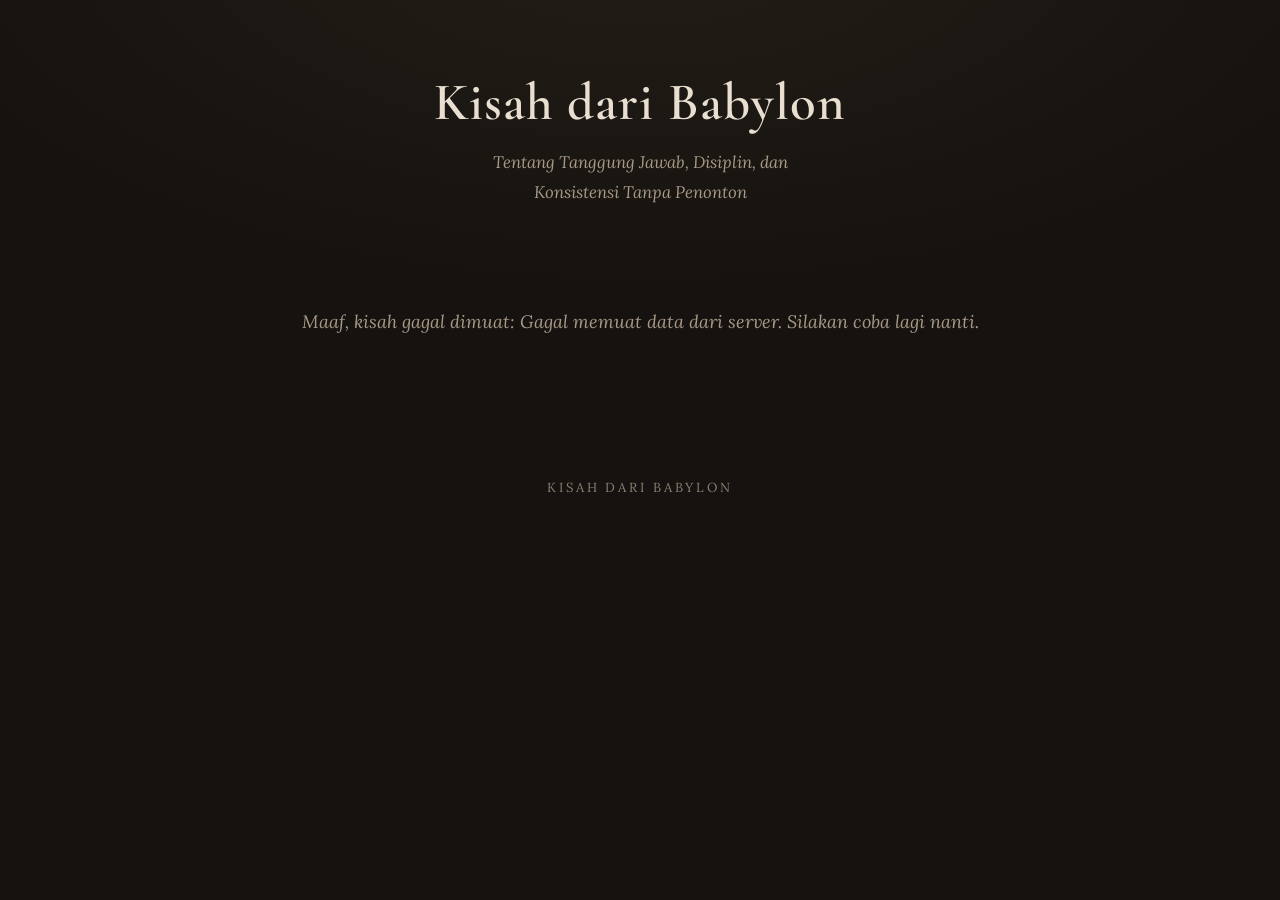
==== commit 7f569089: "auto: 2026-09-09 17:14" ====
--- a/Tiga-Kisah-Babylon/index.html
+++ b/Tiga-Kisah-Babylon/index.html
@@ -3,7 +3,7 @@
 <head>
   <meta charset="UTF-8">
   <meta name="viewport" content="width=device-width, initial-scale=1">
-  <title>Tiga Kisah dari Babylon</title>
+  <title>Kisah dari Babylon</title>
   <link rel="preconnect" href="https://fonts.googleapis.com">
   <link rel="preconnect" href="https://fonts.gstatic.com" crossorigin>
   <link href="https://fonts.googleapis.com/css2?family=Cormorant+Garamond:ital,wght@0,400;0,500;0,600;1,400;1,500&family=Lora:ital,wght@0,400;0,500;1,400;1,500&display=swap" rel="stylesheet">
@@ -12,7 +12,7 @@
 <body>
 
   <header class="site-header">
-    <h1 id="judul-utama">Tiga Kisah dari Babylon</h1>
+    <h1 id="judul-utama">Kisah dari Babylon</h1>
     <p class="subjudul" id="subjudul">Tentang Tanggung Jawab, Disiplin, dan Konsistensi Tanpa Penonton</p>
   </header>
 
@@ -23,7 +23,7 @@
   </main>
 
   <footer class="site-footer">
-    <p>Tiga Kisah dari Babylon</p>
+    <p>Kisah dari Babylon</p>
   </footer>
 
   <noscript>
@@ -32,4 +32,4 @@
 
   <script src="script.js"></script>
 </body>
-</html>+</html>
